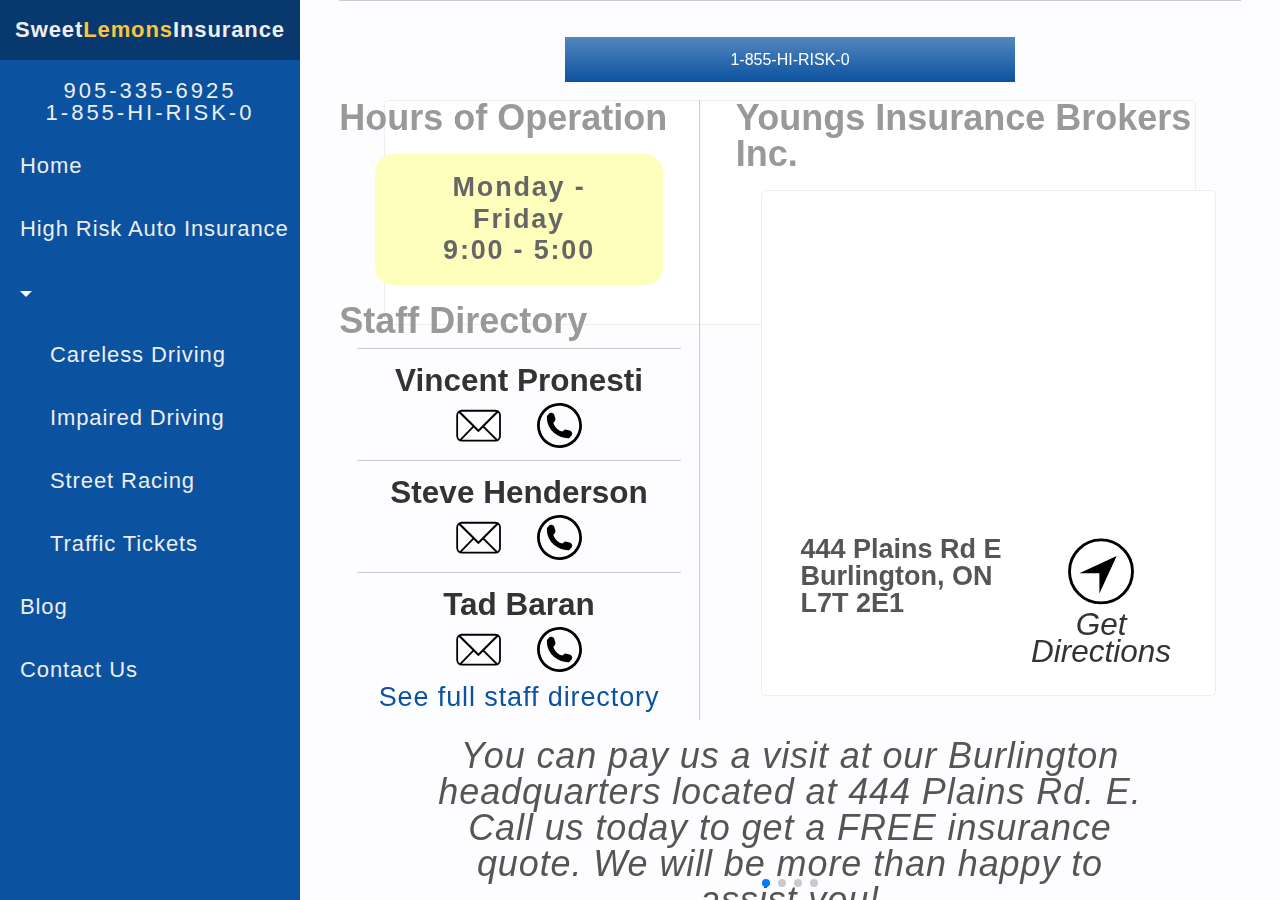
==== html/contact.html @ 20e972dd "i did stuff" ====
<!DOCTYPE html>
<html>
<head>
	<meta charset="utf-8">
	<meta name="viewport" content="width=device-width, initial-scale=1.0, user-scalable=no, width=320, height=568">
	<meta name="description" content="High Risk Auto Insurance | Burlington.">
	<meta name="author" content="Arkell Tech Inc">
	<title>Sweet Lemons Insurance</title>
	<link rel="stylesheet" href="style/style.css">
	<link rel="stylesheet" href="swiper/css/swiper.min.css">
	<script src="https://ajax.googleapis.com/ajax/libs/jquery/3.3.1/jquery.min.js"></script>
</head>
<body>

	
	<div id="container" class="containerPortrait">
		<div id="content" class="contentPortrait">
			<!----------------------- content goes here ----------------------->
				<!-- Slider main container -->
				<div class="swiper-container">
					<!-- Additional required wrapper -->
					<div class="swiper-wrapper">
						<!-- Slides -->
						
						<!-- Page 1 --------------------------------------->
						<div id="page1" class="swiper-slide">
							<div class="contentContainer">
								<a href="tel:1-855-447-4750"><div class="phoneBox">1-855-HI-RISK-0</div></a>
								<div class="leftContainer">
									<div class="pageSubTitle">Hours of Operation</div>
									<div class="hoursBox">Monday - Friday<br />9:00 - 5:00</div>
									<div class="pageSubTitle">Staff Directory</div>
									<div class="staffMember">Vincent Pronesti</div>
									<div class="emailIcon"><img src="icons/emailIcon.svg" alt="Email Icon"></div><div class="extIcon"><img src="icons/extIcon.svg" alt="Phone Icon"></div>
									<div class="staffMember">Steve Henderson</div>
									<div class="emailIcon"><img src="icons/emailIcon.svg" alt="Email Icon"></div><div class="extIcon"><img src="icons/extIcon.svg" alt="Phone Icon"></div>
									<div class="staffMember">Tad Baran</div>
									<div class="emailIcon"><img src="icons/emailIcon.svg" alt="Email Icon"></div><div class="extIcon"><img src="icons/extIcon.svg" alt="Phone Icon"></div>
									<div class="infoBoxFooter">See full staff directory</div>
								</div>
								<div class="rightContainer">
									<h1 class="pageSubTitle">Youngs Insurance Brokers Inc.</h1>
									<div class="infoBox">
										<iframe id="map" src="https://www.google.com/maps/embed?pb=!1m18!1m12!1m3!1d2902.843747187956!2d-79.83995288421269!3d43.31753027913429!2m3!1f0!2f0!3f0!3m2!1i1024!2i768!4f13.1!3m3!1m2!1s0x882c9ddda6036c23%3A0xb244b969a76ed2aa!2s444+Plains+Rd+E%2C+Burlington%2C+ON+L7T+2E1!5e0!3m2!1sen!2sca!4v1520203849035" frameborder="0" style="border:0" allowfullscreen></iframe>
										<div class="infoBoxAddress">
										<div class="addressText">444 Plains Rd E<br />Burlington, ON<br />L7T 2E1</div>
										<a href="https://goo.gl/maps/EkMD2k7Uga92" target="_blank"><div class="addressButton"><img src="icons/dirIcon.svg" alt="Get Directions Icon"><br />Get Directions</div></a>
										</div>
									</div>
								</div>
								<div class="infoBox" id="caption">
									<div class="clearBoth infoBoxContent">You can pay us a visit at our Burlington headquarters located at 444 Plains Rd. E. Call us today to get a FREE insurance quote. We will be more than happy to assist you!</div>
								</div>
							</div>
						</div>
						
						<!-- Page 2 --------------------------------------->
						<div id="page2" class="swiper-slide">
							<h1 class="pageTitle darker">Get Your Free Insurance Quote</h1>
							<div class="formBox" name="" action="" method="">
								<label>Interested In</label>
								<select class="floatRight" name="interestedIn" form="contactForm">
									<option>High Risk Driver's Recovery Program</option>
									<option>General Information</option>
									<option>Call Back</option>
								</select>
							</div>
							<form id="contactForm">
								<div class="formBox">
									<label>Name*</label>
									<input type="text" placeholder="John Doe" name="" required></input>
								</div>
								<div class="formBox">
									<label>Phone*</label>
									<input type="tel" placeholder="123-456-7890" name="" required></input>
								</div>
								<div class="formBox">
									<label>Email*</label>
									<input type="email" placeholder="example@email.com" name="" required></input>
								</div>
								<div class="formBox">
									<label>Subject Line</label>
									<input type="text" placeholder="I need a quote" name=""></input>
								</div>
								<div class="formBox">
									<label>Additional Info</label>
									<textarea form="contactForm" rows="3" placeholder="Please call me back ASAP." name=""></textarea>
								</div>
								<div class="formBox">
									<button type="submit">Submit</button>
								</div>
							</form>
						</div>
						
						<!-- Page 3 --------------------------------------->
						<div id="page3" class="swiper-slide">
						<div class="phoneBox"><a href="tel:1-855-447-4750">1-855-HI-RISK-0</a></div>
							<div class="pageTitle darker">Staff Directory</div>
							<div class="pageSubTitle fullListing">905-335-6925</div>
														
							<div class="staffMember fullListing">
								Vincent Pronesti<div class="jobTitle">Managing Partner</div>
								<a href="mailto:vpronesti@youngsinsurance.ca?Subject=Website%20Inquiry" target="_top"><div class="emailIcon fullListing"><img src="icons/emailIcon.svg" alt="Email Icon"></div></a>
								vpronesti@youngsinsurance.ca
								<a href="tel:905-335-6925p227"><div class="extIcon fullListing"><img src="icons/extIcon.svg" alt="Phone Icon"></div></a>
								x227
							</div>
							
							<div class="staffMember fullListing">
								Steve Henderson<div class="jobTitle">Managing Partner</div>
								<a href="mailto:shenderson@youngsinsurance.ca?Subject=Website%20Inquiry" target="_top"><div class="emailIcon fullListing"><img src="icons/emailIcon.svg" alt="Email Icon"></div></a>
								shenderson@youngsinsurance.ca
								<a href="tel:905-335-6925p225"><div class="extIcon fullListing"><img src="icons/extIcon.svg" alt="Phone Icon"></div></a>
								x225
							</div>
							
							<div class="staffMember fullListing">
								Tad Baran<div class="jobTitle">Managing Partner</div>
								<a href="mailto:tbaran@youngsinsurance.ca?Subject=Website%20Inquiry" target="_top"><div class="emailIcon fullListing"><img src="icons/emailIcon.svg" alt="Email Icon"></div></a>
								tbaran@youngsinsurance.ca
								<a href="tel:905-335-6925p232"><div class="extIcon fullListing"><img src="icons/extIcon.svg" alt="Phone Icon"></div></a>
								x232
							</div>
							
							<div class="staffMember fullListing">
								Leigh Emery<div class="jobTitle">Personal Lines Customer Service Representative</div>
								<a href="mailto:lemery@youngsinsurance.ca?Subject=Website%20Inquiry" target="_top"><div class="emailIcon fullListing"><img src="icons/emailIcon.svg" alt="Email Icon"></div></a>
								lemery@youngsinsurance.ca
								<a href="tel:905-335-6925p222"><div class="extIcon fullListing"><img src="icons/extIcon.svg" alt="Phone Icon"></div></a>
								x222
							</div>
							<div class="staffMember fullListing">
								Maria Aleman<div class="jobTitle">Personal Lines Customer Service Representative</div>
								<a href="mailto:lemery@youngsinsurance.ca?Subject=Website%20Inquiry" target="_top"><div class="emailIcon fullListing"><img src="icons/emailIcon.svg" alt="Email Icon"></div></a>
								maleman@youngsinsurance.ca
								<a href="tel:905-335-6925p223"><div class="extIcon fullListing"><img src="icons/extIcon.svg" alt="Phone Icon"></div></a>
								x223
							</div>
						</div>
						<<div id="page4" class="swiper-slide">
							<h1 class="pageTitle">A Product of Youngs Insurance</h1>
							<div class="hLine"></div>
							<div id="boxContainer"><img src="images/youngsLogo.jpg" alt="youngs insurance logo"></div>
						</div>
					</div>
					<!-- Pagination buttons -->
				<div class="swiper-pagination"></div>
					
			</div>
			<!----------------------- content ends here ----------------------->
		</div>
	
		
		
		<div id="botMenu" class="botMenuPortrait">		
		</div>
		
		
		<div id="blackBox" onclick="hideMenu()"></div>
	
	</div>
	
	
	<div id="sideMenu" class="sideMenuPortrait">
		<ul>
			<a href=""><li id="sideMenuTitle" class="sideMenuTitlePortrait">Sweet<div class="lemons">Lemons</div>Insurance</li></a>
			<li id="sideMenuPhone"><a href="tel:905-335-6925">905-335-6925</a><br /><a href="tel:1-855-447-4750">1-855-HI-RISK-0</a></li>
			<a href=""><li>Home</li></a>
			<a href=""><li>High Risk Auto Insurance <div id="dropDownArrow"></div></li></a>
			<a href=""><li class="subMenu">Careless Driving</li></a>
			<a href=""><li class="subMenu">Impaired Driving</li></a>
			<a href=""><li class="subMenu">Street Racing</li></a>
			<a href=""><li class="subMenu">Traffic Tickets</li></a>
			<a href=""><li>Blog</li></a>
			<a href=""><li>Contact Us</li></a>
		</ul>
	</div>
	<div id="topMenu" class="topMenuPortrait">
		<button id="menuButton" class="menuButtonPortrait" onclick="toggleMenu()">I I I</button>
		<a href="tel:1-855-447-4750">
			<button id="phoneIcon" onclick="togglePhone()"><img src="icons/phoneIcon.svg" alt="Phone Icon"></button></a>
	</div>
	<div id="topTitle" class="topTitlePortrait">
		<button id="title" onclick="sendHome()">Sweet<div class="lemons">Lemons</div>Insurance</button>
	</div>
	
	
	<script type="text/javascript" src="swiper/js/swiper.min.js"></script>
	<script type="text/javascript" src="scripts/dopamine.js"></script>
</body>

</html>
---- html/style/style.css ----
/*--------------------------------------------------------------------- CSS RESET -------------------------------------------------------------------------- */
html, body, div, span, applet, object, iframe,
h1, h2, h3, h4, h5, h6, p, blockquote, pre,
a, abbr, acronym, address, big, cite, code,
del, dfn, em, font, img, ins, kbd, q, s, samp,
small, strike, strong, sub, sup, tt, var,
dl, dt, dd, ol, ul, li,
fieldset, form, label, legend,
table, caption, tbody, tfoot, thead, tr, th, td {
	margin: 0;
	padding: 0;
	border: 0;
	outline: 0;
	font-weight: inherit;
	font-style: inherit;
	font-size: 100%;
	vertical-align: baseline;
	text-decoration: none;
}
section, article, aside, header, footer, nav, dialog, figure {
	display:block;
}
:focus {
	outline: 0;
}
body {
	line-height: 1;
	color: black;
	background: white;
	overflow: hidden;
}
ol, ul {
	list-style: none;
}
table {
	border-collapse: separate;
	border-spacing: 0;
}
caption, th, td {
	text-align: left;
	font-weight: normal;
}
blockquote:before, blockquote:after,
q:before, q:after {
	content: "";
}
blockquote, q {
	quotes: "" "";
}
/*--------------------------------------------------------------------- END OF RESET -------------------------------------------------------------------------- */
*{
	font-family: Calibri, Candara, Segoe, "Segoe UI", Optima, Arial, sans-serif;
	box-sizing: border-box;
	color: #EEE;
}
li:hover {
	background-color: rgba(255, 255, 255, 0.2);
}
body {
	background-color: #FDFDFF;
}
::-webkit-input-placeholder { /* Chrome/Opera/Safari */
  color: #CCC;
}
::-moz-placeholder { /* Firefox 19+ */
  color: #CCC;
}
:-ms-input-placeholder { /* IE 10+ */
  color: #CCC;
}
:-moz-placeholder { /* Firefox 18- */
  color: #CCC;
}
.addressButton {
	display: inline-block;
	float: right;
	color: #333;
	font-weight: 100;
	font-size: 3.5vmin;
	font-style: italic;
	width: 40%;
	text-align: center;
}
.addressButton img {
	width: 8vmin;
	height: 8vmin;
}
.addressText {
	float: left;
	display: inline-block;
	color: inherit;
	width: 60%;
}
.alignLeft {
	text-align: left;
	text-indent: 5vmin;
}
.clearBoth {
	clear: both;
}
.contentContainer {
	border-top: 1px solid #CCC;
	width: 92%;
	margin: 0 auto 0 auto;
	padding: 2vh 0 0 0;
}
.darker {
	color: #333 !important;
}
.didYouKnowBox {
	display: inline-block;
	float: right;
	margin: 4vh 0 0 0;
	padding: 3vh 0 0 4vw;
	text-align: left;
	width: 40%;
}
.didYouKnow {
	color: #555 !important;
	font-weight: bold;
	font-size: 5vmin;
	letter-spacing: 0.2vmin;
	margin: 0 0 2vh 0;
}
.didYouKnowBox ul li {
	color: #0b52a0;
	line-height: 5vh;
	font-weight: bold;
	font-size: 3.5vmin;
}

.displayNone {
	display: none;
}
.emailIcon {
	display: inline-block;
	margin: 0 2vmin 0 2vmin;
}
.emailIcon img {
	width: 5vmin;
	height: 5vmin;
}
.extIcon {
	margin: 0 2vmin 0 2vmin;
	display: inline-block;
}
.extIcon img {
	width: 5vmin;
	height: 5vmin;
}
.formBox {
	margin: 4vh 0;
	line-height: 3.5vh;
}
.formBox button {
	background: linear-gradient(to bottom, rgba(255,255,255,0.3), rgba(255,255,255,0));
	background-color: #0b52a0;
	color: white !important;
	line-height: 5vh;
	float: none !important;
	margin: 2vh auto !important;
	width: 50% !important;
	text-align: center !important;
}
.formBox label {
	display: inline-block;
	color: #AAA;
	font-weight: 700;
	width: 30%;
	text-align: right;
}
.formBox input {
	padding: 2px 4px;
}
.formBox button,.formBox select,.formBox input,.formBox textarea {
	float: right;
	font-size: inherit;
	color: #333;
	width: 60%;
	margin: 0 5%;
	text-align: left;
	border: 1px solid #AAA;
    -webkit-border-radius: 4px;
    -moz-border-radius: 4px;
    border-radius: 4px;
    -webkit-box-shadow: inset 0 1px 3px rgba(0,0,0,0.10), 0px 1px 0 rgba(255,255,255,0.4);
    -moz-box-shadow: inset 0 1px 3px rgba(0,0,0,0.10),0px 1px 0 rgba(255,255,255,0.4);
    box-shadow: inset 0 1px 3px rgba(0,0,0,0.10), 0px 1px 0 rgba(255,255,255,0.4);
    -webkit-transition: border linear .2s,box-shadow linear .2s;
    -moz-transition: border linear .2s,box-shadow linear .2s;
    -ms-transition: border linear .2s,box-shadow linear .2s;
    -o-transition: border linear .2s,box-shadow linear .2s;
    transition: border linear .2s,box-shadow linear .2s;
	overflow: hidden;
	
}
.formBox select option {
	font-size: inherit;
	color: inherit;
}
.fullListing {
	display: inline-block;
	line-height: 4vmin !important;
	vertical-align: middle;
}
.fullListing img {
	vertical-align: top;
	width: 4vmin !important;
	height: 4vmin !important;
}
.halfOpacity {
	opacity: 0.2;
}
.hLine {
	width: 30%;
	border-bottom: 2px solid #0b52a0;
	line-height: 1vh;
	margin: 3vh auto 3vh auto;
	/* do a line */
}
.hoursBox {
	color: #666;
	font-weight: bold;
	font-size: 3vmin;
	line-height: 3.5vmin;
	letter-spacing: 0.2vmin;
	padding: 2vh 3vw 2vh 3vw;
	border-radius: 2vmin;
	background-color: #FFFFBD;
	margin: 2vh auto 2vh auto;
	width: 80%;
	text-align: center;
}
.iconBox {
	position: relative;
	display: inline-block;
	width: 25vmin;
	height: 25vmin;
}
.iconBoxBig {
	width: 50vmin;
	height: 50vmin;
}
.iconLabel {
	position: absolute;
	font-size: 3vmin;
	width: 100%;
	bottom: 0;
	padding: 2vmin;
}
.iconLabelBig {
	position: absolute;
	font-size: 6vmin;
	width: 100%;
	bottom: 0;
	padding: 2vmin 2vmin 4vmin 2vmin;
}
.icons {
	width: 25vmin;
	height: 25vmin;
	object-fit: contain;
}
.iconsBig {
	width: 50min;
	height: 50vmin;
}
.icons img{
	display: block;
	margin: 2.5vmin auto 0 auto;
	vertical-align: middle;
	width: 15vmin;
	height: 15vmin;
	
}
.iconsBig img{
	margin-top: 5vmin;
	margin-left: 10vmin;
	width: 30vmin;
	height: 30vmin;
}
.infoBoxLine {
	display: inline-block;
	float: left;
	margin: 2vh 0 2vh 0;
	width: 60%;
	border-right: 1px solid #EEE;
	padding: 0 0 0 0;
}
.infoBox {
	width: 90%;
	height: 100%;
	margin: 2vh auto 2vh auto;
	padding: 3vh 3vw 3vh 3vw;
	border: 1px solid #EEE;
	border-radius: 0.5vmin;
	text-align: left;
	background-color: white;
}
.infoBoxAddress {
	display: inline-block;
	color: #555;
	font-weight: bold;
	font-size: 3vmin;
	line-height: 3vmin;
}
.infoBoxContent {
	color: #555;
	font-weight: regular;
	font-size: 4vmin;
	letter-spacing: 0.1vmin;
	padding: 2vh 0 2vh 0;
}
.infoBoxFooter {
	color: #0b52a0;
	text-align: center;
	font-weight: regular;
	font-size: 3vmin;
	letter-spacing: 0.1vmin;
	padding: 1vh 0 1vh 0;
}
.infoBoxHighlight {
	color: #666;
	font-weight: bold;
	font-size: 3vmin;
	line-height: 3.5vmin;
	letter-spacing: 0.1vmin;
	padding: 2vh 3vw 2vh 3vw;
	border-radius: 2vmin;
	background-color: #D7FFFF;
}
.infoBoxLink {
	text-align: center;
	color: white;
	font-weight: bold;
	font-size: 3vmin;
	letter-spacing: 0.1vmin;
	padding: 1.5vh 3vw 1.5vh 3vw;
	border-radius: 1vmin;
	background-color: #029eb6;
	width: 80%;
	margin: 2vh auto 2vh auto;
	box-shadow: 0.1vmin 0.1vmin 0.1vmin #AAA;
}
.infoBoxTitle {
	color: #555;
	font-weight: bold;
	font-size: 5vmin;
	letter-spacing: 0.2vmin;
}
.jobTitle {
	color: #333;
	font-weight: 100;
	padding: 0 0 0.5vh 0;
}
.leftContainer {
	display: inline-block;
	float: left;
	width: 40%;
	border-right: 1px solid #CCC;
}
.lemons {
	display: inline;
	color: #fdc43e !important;
}
.page {
	position: absolute;
	width: inherit;
	height: 100%;
}
.pageSubTitle {
	color: #999;
	font-size: 4vmin;
	font-weight: bold;
	text-align: left;
}
.pageTitle {
	color: #999;
	font-size: 5vmin;
	font-weight: bold;
	margin-top: 2vh;
}
.phoneBox {
	background: linear-gradient(to bottom, rgba(255,255,255,0.3), rgba(255,255,255,0));
	background-color: #0b52a0;
	color: white !important;
	line-height: 5vh;
	float: none !important;
	margin: 2vh auto !important;
	width: 50% !important;
	text-align: center !important;
}
.phoneBox {
	color: inherit;
}
.phoneBox:hover {
	background-color: #fdc43e;
}
.quote {
	clear: both;
}
.rightContainer {
	display: inline-block;
	float: right;
	width: 60%;
	max-width: 60%;
	padding: 0 0 0 4vmin;
	height: 100%;
}
.selected {
	background-color: rgba(255, 255, 255, 0.2);
}
.staffMember {
	border-top: 1px solid #CCC;
	padding-top: 1vh;
	margin: 1vh auto 0 auto;
	width: 90%;
	color: #333;
	font-size: 3.5vmin;
	font-weight: bold;
	line-height: 5vmin;
}
.subMenu {
	text-indent: 30px;
	font-weight: lighter;
}
.swiper-container {
	width: 100%;
	height: 100%;
	
	
	text-align: center;
}
.swiper-scrollbar {
	height: 20vh;
}
.swiper-slide {
	color:black;
}
.swiper-wrapper {
	
}
.text2 {
	text-align: left;
	font-size: 5vw;
	font-weight: lighter;
	text-indent: 5vw;
	line-height: 5vw;
	color: #1c252b;
}
.underline {
	color: inherit;
	text-decoration: underline;
}
/* ------------------------------------------------ Common ID styles ------------------------------------------------- */
#bigolbox {
	position: absolute;
	top: 5%;
	left: 5%;
	width: 90%;
	height: 90%;
	text-align: center;
	vertical-align: middle;
	color: black;
}
#blackBox {
	position: absolute;
	top: 0;
	left: 0;
	width: 100%;
	height: 100%;
	background: linear-gradient(to right, black, rgba(255,0,0,0));
	opacity: 0;
	z-index: 11;
}
#boxContainer {
}
#boxContainer img {
	width: 80%;
	padding-right: 5%;
}
#botMenu {
	background: linear-gradient(to top, rgba(11,82,160,1), rgba(255,255,255,1));
}
#botLeft {
	position: relative;
	float: left;
	display: inline;
	text-align: center;
	width: 30vw;
	height: 20vh;
	color: white;
}
#botRight {
	position: relative;
	float: right;
	display: inline;
	width: 70vw;
	height: 20vh;
	background-color: #0b52a0;
}
#botSubTitle {
	font-size: 1.8vh;
	line-height: 2vh;
	width: 90%;
	margin: 0 auto 0 auto;
}
#botTitle {
	
	font-size: 3vh;
	border: 2px solid white;
	width: 20vw;
	padding: 1vh 1vh 1.5vh 1vh;
	margin: 2vh auto 2vh auto;
}
#caption {
	height: 25vh;
	font-style: italic;
	text-align: center;
}
#carelessDrivingBox {
	background-color: #0b52a0;
}

#container {
	position: absolute;
	width: inherit;
	
}
#content {
	top: 0;
	left: 0;
	width: 100%;
	text-align: center;
	
}
#dropDownArrow {
	display: inline-block;
	width: 0; 
	height: 0;
	padding-bottom: 2px;
	border-left: 6px solid transparent;
	border-right: 6px solid transparent;
	border-top: 6px solid white;
}
#impairedDrivingBox {
	background-color: #3E85D3;
}
#map {
	width: 100%;
	height: 20vh;
	padding-bottom: 4vmin;
}
#menuButton {
	position: relative;
	z-index: 10;
	float: left;
	display: block;
	width: calc(10vh);
	height: calc(10vh);
	min-height: 44px;
	font-size: 4vh;
	letter-spacing: -0.5vh;
	background-color: #0b52a0;
	border: none;
	/* various browser font rotators and de-selectors*/
	-webkit-transform: rotate(-90deg);
	-moz-transform: rotate(-90deg);
	-ms-transform: rotate(-90deg);
	-o-transform: rotate(-90deg);
	filter: progid:DXImageTransform.Microsoft.BasicImage(rotation=3);
	-webkit-user-select: none;      
	-moz-user-select: none;
	-ms-user-select: none; 
	user-select: none;
}
#phoneIcon {
	position: relative;
	z-index: 10;
	float: right;
	display: inline-block;
	width: calc(10vh);
	height: calc(10vh);
	min-width: 44px;
	min-height: 44px;
	background-color: #0b52a0;
	border: none;
}
#phoneIcon img {
	width: 8vmin;
	height: 8vmin;
}
#sideMenu {
	position: absolute;
	display: table;
	background-color: #0b52a0;
	z-index: 20;
}
#sideMenu ul {
	display: table-cell;
}
#sideMenu ul li {
	display: block;
	padding-left: 20px;
	vertical-align: middle;
	line-height: 7vh;
	font-size: 5vw;
	letter-spacing: 0.1vmin;
	font-weight: regular;
}
#sideMenuPhone {
	background-color: #0b52a0;
	font-weight: bold;
	text-align: center;
}
#sideMenuTitle {
	background-color: rgba(0, 0, 0, 0.3);
	font-weight: bold;
	text-align: center;
}
#streetRacingBox {
	clear: both;
	background-color: #3E85D3;
}
#title {
	background-color: #0b52a0;
	border: none;
	font-size: 5vw;
	text-align: center;
}
#topMenu {
	position: absolute;
	line-height: 10vh;
}
#topTitle {
	position: relative;
	line-height: 10vh;
	width: 100%;
	text-align: center;
	background-color: #0b52a0;
}
#trafficTicketsBox {
	background-color: #0b52a0;
}
#vid {
	margin-top: 5vh;
	width: 80vmin;
	height: 45vmin;
}

/* ---------------------------Portrait Classes-------------------------------- */
	
	.botMenuPortrait {
		position: absolute;
		top: 80vh;
		left: 0;
		width: 100vw;
		height: 20vh;
	}
	.containerPortrait {
		top: 10vh;
		left: 0;
		height: 90vh;
	}
	.contentPortrait {
		height: calc(100% - 10vh);
	}
	.menuButtonPortrait {
	}
	.pageTitlePortrait {

	}
	.sideMenuPortrait {
		top: 10vh;
		left: -300px;
		width: 300px;
		height: 90vh;
	}
	.sideMenuPhonePortrait {
		display: none !important;
	}
	.sideMenuTitlePortrait {
		display: none !important;
	}
	.topMenuPortrait {
		top: 0;
		left: 0;
		width: 100vw;
		height: 10vh;
		background-color: #0b52a0;
	}

/* -------------------------------------Landscape classes --------------------------------------*/
	.blackBoxLandscape {
		display: none;
	}
	.botMenuLandscape {
		display: none !important;
	}
	.containerLandscape {
		top: 0;
		left: 300px;
		height: 100vh;
	}
	.contentLandscape {
		height: 100%;
	}
	.menuButtonLandscape {
		display: none !important;
	}
	.pageTitleLandscape {
	}
	.sideMenuLandscape {
		top: 0;
		left: 0;
		width: 300px;
		height: 100vh;
	}
	.sideMenuLandscape ul li {
		font-size: 22px !important;
	}
	.sideMenuPhoneLandscape {
		font-weight: normal !important;
		letter-spacing: 3px !important;
		font-size: 22px !important;
		line-height: 22px !important;
		padding: 20px 0 10px 0 !important;
	}
	.sideMenuPhoneLandscape a {
		/*pointer-events: none;*/
	}
	.sideMenuTitleLandscape {
		font-size: 22px !important;
		line-height: 60px !important;
		padding: 0px !important;
	}
	.topMenuLandscape {
		display: none !important;
	}
	.topTitleLandscape {
		display: none !important;
	}
	
/* ------------------------------------------------ Class Media Queries ------------------------------------------------- */
@media screen and (min-width: 800px) {
	.formBox {
		font-size: 24px;
	}
	.text2 {
		font-size: 24px;
		line-height: 32px;
		margin-left: auto;
		margin-right: auto;
		text-indent: 0;
		width: 50vw;
	}
	.hLine {
		width: 50vw;
		margin-left: auto;
		margin-right: auto;
	}
}
@media screen and (min-width: 450px) and (orientation: portrait) {
	.formBox {
		font-size: 24px;
	}
	.sideMenuPortrait ul li {
		font-size: 3vw !important;
	}
}
@media (min-aspect-ratio: 3/4) {
	.botMenuPortrait {
		display: none !important;
	}
	.contentPortrait {
		height: 100%;
	}
	#map {
	height: 35vh;
	}
}
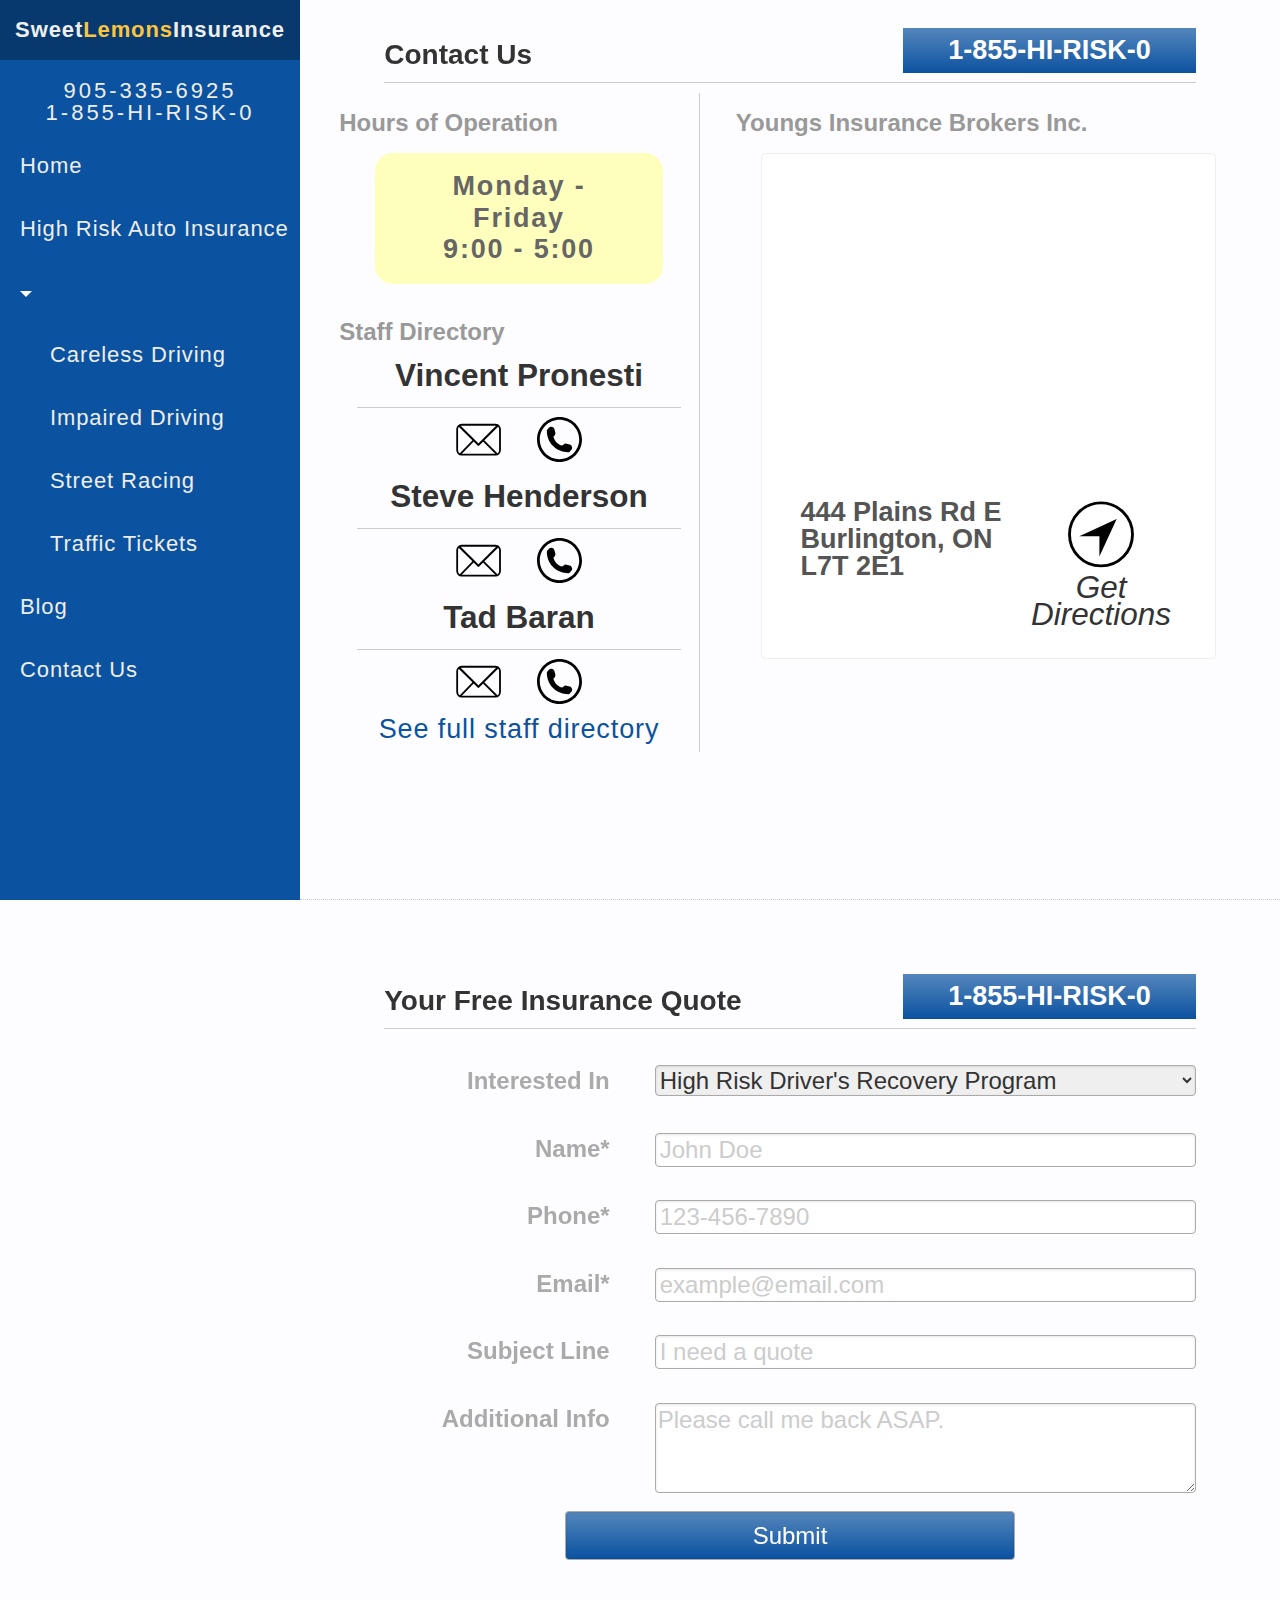
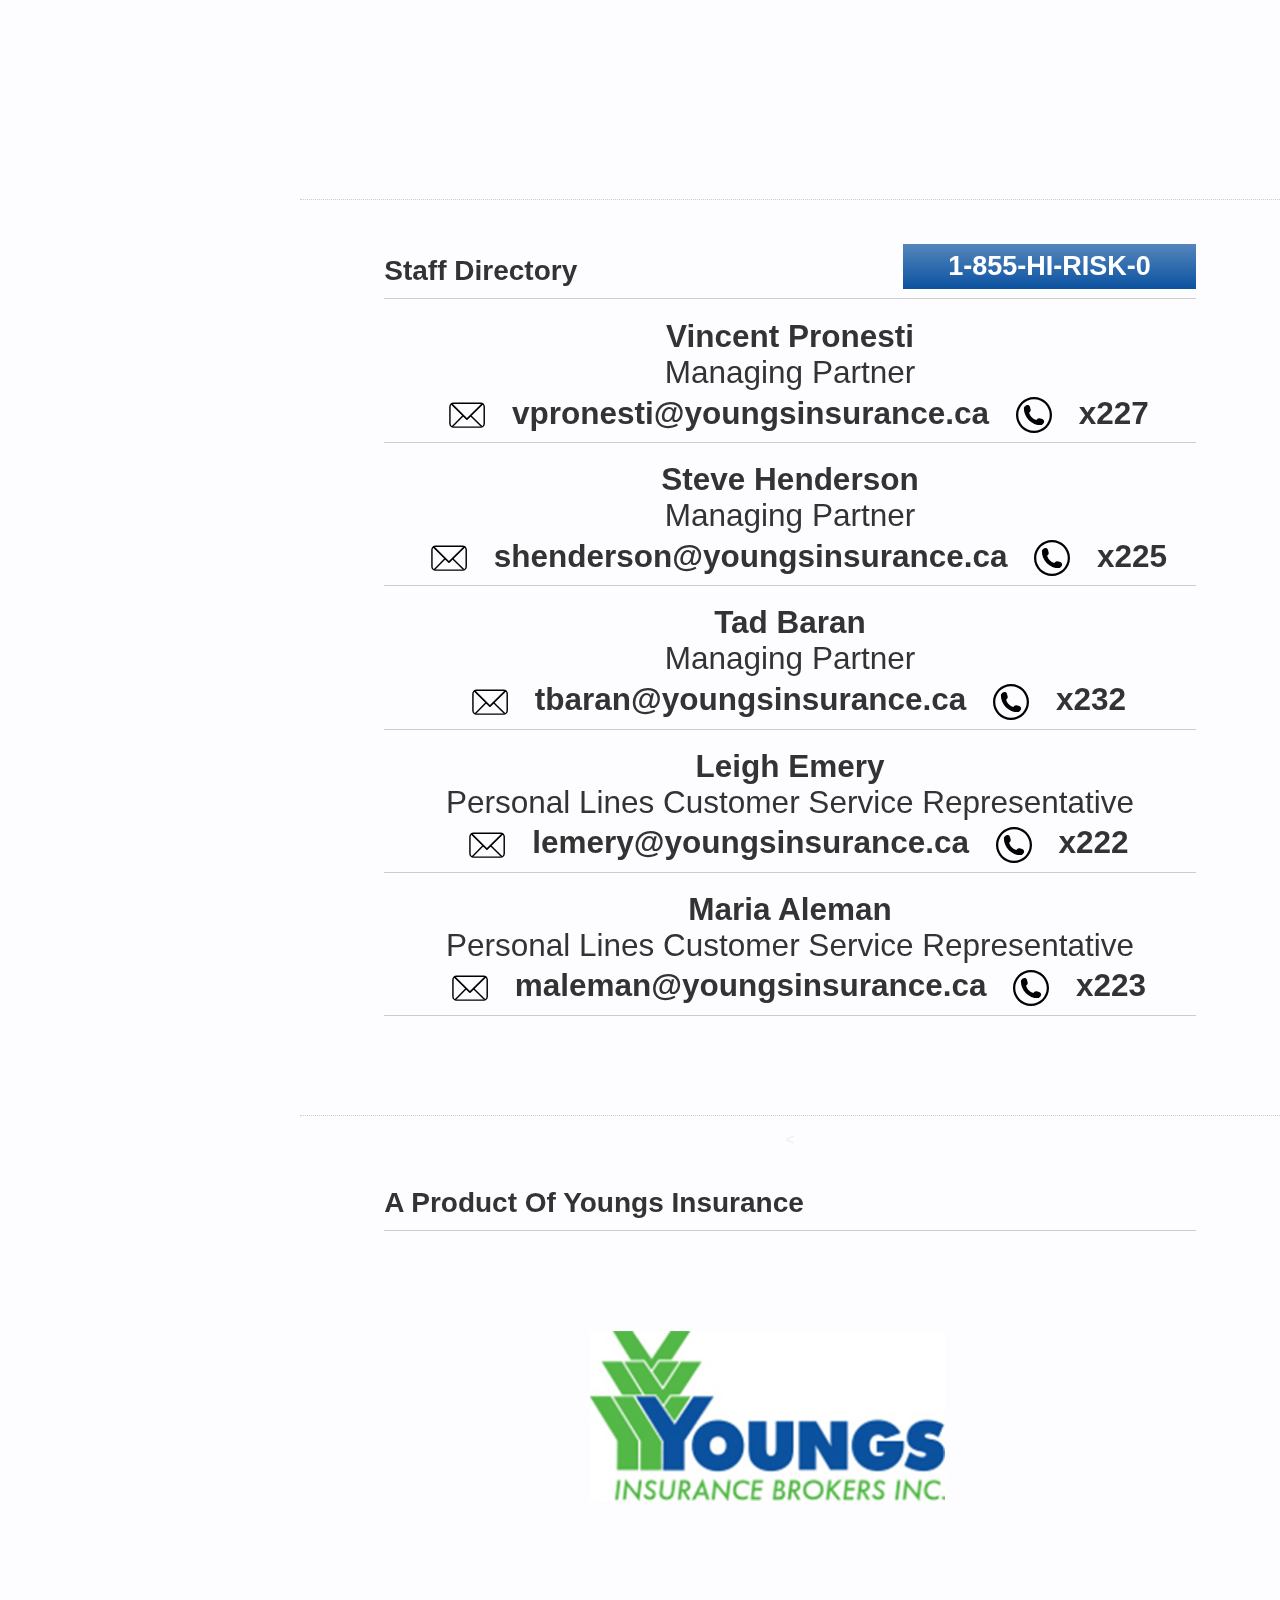
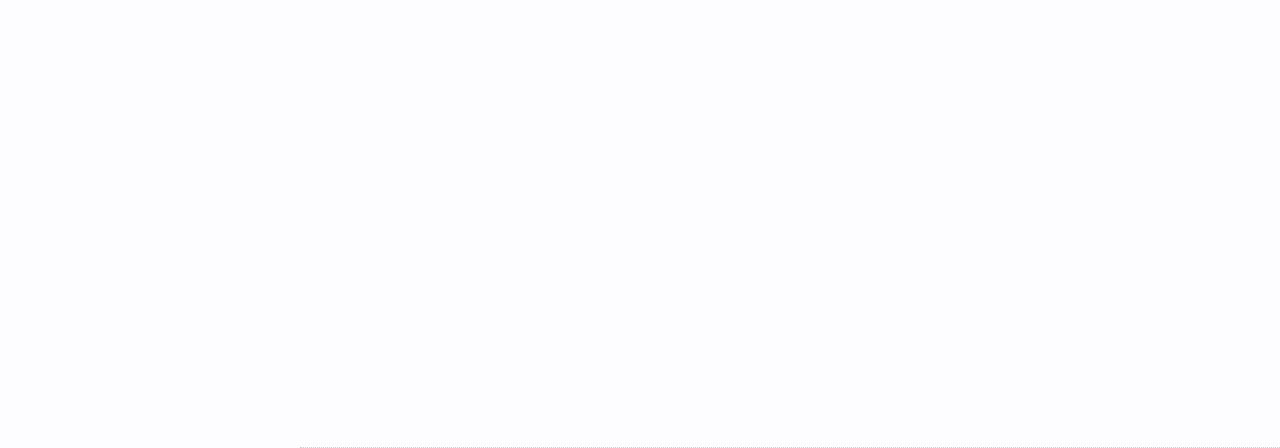
==== commit 2d3fcf8a: "pagination wurrks, desktop lookin ok (on contact)" ====
--- a/html/contact.html
+++ b/html/contact.html
@@ -17,15 +17,15 @@
 		<div id="content" class="contentPortrait">
 			<!----------------------- content goes here ----------------------->
 				<!-- Slider main container -->
-				<div class="swiper-container">
+				<div class="swiperFix1 swiper-container">
 					<!-- Additional required wrapper -->
-					<div class="swiper-wrapper">
+					<div class="swiperFix2 swiper-wrapper">
 						<!-- Slides -->
 						
 						<!-- Page 1 --------------------------------------->
 						<div id="page1" class="swiper-slide">
 							<div class="contentContainer">
-								<a href="tel:1-855-447-4750"><div class="phoneBox">1-855-HI-RISK-0</div></a>
+								<h1 class="pageTitle darker">Contact Us <a href="tel:1-855-447-4750"><div class="phoneBox inLine">1-855-HI-RISK-0</div></a></h1>
 								<div class="leftContainer">
 									<div class="pageSubTitle">Hours of Operation</div>
 									<div class="hoursBox">Monday - Friday<br />9:00 - 5:00</div>
@@ -48,116 +48,107 @@
 										</div>
 									</div>
 								</div>
-								<div class="infoBox" id="caption">
-									<div class="clearBoth infoBoxContent">You can pay us a visit at our Burlington headquarters located at 444 Plains Rd. E. Call us today to get a FREE insurance quote. We will be more than happy to assist you!</div>
+							</div>
+						</div> 
+						<!-- Page 2 --------------------------------------->
+						<div id="page2" class="swiper-slide">
+							<div class="contentContainer">
+								<h1 class="pageTitle darker">Your Free Insurance Quote <a href="tel:1-855-447-4750"><div class="phoneBox inLine">1-855-HI-RISK-0</div></a></h1>
+								<div class="formBox" name="" action="" method="">
+									<label>Interested In</label>
+									<select class="floatRight" name="interestedIn" form="contactForm">
+										<option>High Risk Driver's Recovery Program</option>
+										<option>General Information</option>
+										<option>Call Back</option>
+									</select>
+								</div>
+								<form id="contactForm">
+									<div class="formBox">
+										<label>Name*</label>
+										<input type="text" placeholder="John Doe" name="" required></input>
+									</div>
+									<div class="formBox">
+										<label>Phone*</label>
+										<input type="tel" placeholder="123-456-7890" name="" required></input>
+									</div>
+									<div class="formBox">
+										<label>Email*</label>
+										<input type="email" placeholder="example@email.com" name="" required></input>
+									</div>
+									<div class="formBox">
+										<label>Subject Line</label>
+										<input type="text" placeholder="I need a quote" name=""></input>
+									</div>
+									<div class="formBox">
+										<label>Additional Info</label>
+										<textarea form="contactForm" rows="3" placeholder="Please call me back ASAP." name=""></textarea>
+									</div>
+									<div class="formBox">
+										<button type="submit">Submit</button>
+									</div>
+								</form>
+							</div>
+						</div>
+						<br />
+						<!-- Page 3 --------------------------------------->
+						<div id="page3" class="swiper-slide">
+							<div class="contentContainer">
+								<div class="pageTitle darker">Staff Directory <a href="tel:1-855-447-4750"><div class="phoneBox inLine">1-855-HI-RISK-0</div></a></div>						
+								<div class="staffMember fullListing">
+									Vincent Pronesti<div class="jobTitle">Managing Partner</div>
+									<a href="mailto:vpronesti@youngsinsurance.ca?Subject=Website%20Inquiry" target="_top"><div class="emailIcon fullListing"><img src="icons/emailIcon.svg" alt="Email Icon"></div></a>
+									vpronesti@youngsinsurance.ca
+									<a href="tel:905-335-6925p227"><div class="extIcon fullListing"><img src="icons/extIcon.svg" alt="Phone Icon"></div></a>
+									x227
+								</div>
+								<div class="staffMember fullListing">
+									Steve Henderson<div class="jobTitle">Managing Partner</div>
+									<a href="mailto:shenderson@youngsinsurance.ca?Subject=Website%20Inquiry" target="_top"><div class="emailIcon fullListing"><img src="icons/emailIcon.svg" alt="Email Icon"></div></a>
+									shenderson@youngsinsurance.ca
+									<a href="tel:905-335-6925p225"><div class="extIcon fullListing"><img src="icons/extIcon.svg" alt="Phone Icon"></div></a>
+									x225
+								</div>
+								<div class="staffMember fullListing">
+									Tad Baran<div class="jobTitle">Managing Partner</div>
+									<a href="mailto:tbaran@youngsinsurance.ca?Subject=Website%20Inquiry" target="_top"><div class="emailIcon fullListing"><img src="icons/emailIcon.svg" alt="Email Icon"></div></a>
+									tbaran@youngsinsurance.ca
+									<a href="tel:905-335-6925p232"><div class="extIcon fullListing"><img src="icons/extIcon.svg" alt="Phone Icon"></div></a>
+									x232
+								</div>
+								<div class="staffMember fullListing">
+									Leigh Emery<div class="jobTitle">Personal Lines Customer Service Representative</div>
+									<a href="mailto:lemery@youngsinsurance.ca?Subject=Website%20Inquiry" target="_top"><div class="emailIcon fullListing"><img src="icons/emailIcon.svg" alt="Email Icon"></div></a>
+									lemery@youngsinsurance.ca
+									<a href="tel:905-335-6925p222"><div class="extIcon fullListing"><img src="icons/extIcon.svg" alt="Phone Icon"></div></a>
+									x222
+								</div>
+								<div class="staffMember fullListing">
+									Maria Aleman<div class="jobTitle">Personal Lines Customer Service Representative</div>
+									<a href="mailto:lemery@youngsinsurance.ca?Subject=Website%20Inquiry" target="_top"><div class="emailIcon fullListing"><img src="icons/emailIcon.svg" alt="Email Icon"></div></a>
+									maleman@youngsinsurance.ca
+									<a href="tel:905-335-6925p223"><div class="extIcon fullListing"><img src="icons/extIcon.svg" alt="Phone Icon"></div></a>
+									x223
 								</div>
 							</div>
 						</div>
-						
-						<!-- Page 2 --------------------------------------->
-						<div id="page2" class="swiper-slide">
-							<h1 class="pageTitle darker">Get Your Free Insurance Quote</h1>
-							<div class="formBox" name="" action="" method="">
-								<label>Interested In</label>
-								<select class="floatRight" name="interestedIn" form="contactForm">
-									<option>High Risk Driver's Recovery Program</option>
-									<option>General Information</option>
-									<option>Call Back</option>
-								</select>
+						<br />
+						<!-- Page 4 --------------------------------------->
+						<<div id="page4" class="swiper-slide">
+							<div class="contentContainer">
+							<h1 class="pageTitle darker">A Product Of Youngs Insurance</h1>
+								<a href="https://www.youngsinsurance.ca/site/home" target="_blank"><div id="boxContainer"><img src="images/youngsLogo.jpg" alt="youngs insurance logo"></div></a>
+								</a>
 							</div>
-							<form id="contactForm">
-								<div class="formBox">
-									<label>Name*</label>
-									<input type="text" placeholder="John Doe" name="" required></input>
-								</div>
-								<div class="formBox">
-									<label>Phone*</label>
-									<input type="tel" placeholder="123-456-7890" name="" required></input>
-								</div>
-								<div class="formBox">
-									<label>Email*</label>
-									<input type="email" placeholder="example@email.com" name="" required></input>
-								</div>
-								<div class="formBox">
-									<label>Subject Line</label>
-									<input type="text" placeholder="I need a quote" name=""></input>
-								</div>
-								<div class="formBox">
-									<label>Additional Info</label>
-									<textarea form="contactForm" rows="3" placeholder="Please call me back ASAP." name=""></textarea>
-								</div>
-								<div class="formBox">
-									<button type="submit">Submit</button>
-								</div>
-							</form>
-						</div>
-						
-						<!-- Page 3 --------------------------------------->
-						<div id="page3" class="swiper-slide">
-						<div class="phoneBox"><a href="tel:1-855-447-4750">1-855-HI-RISK-0</a></div>
-							<div class="pageTitle darker">Staff Directory</div>
-							<div class="pageSubTitle fullListing">905-335-6925</div>
-														
-							<div class="staffMember fullListing">
-								Vincent Pronesti<div class="jobTitle">Managing Partner</div>
-								<a href="mailto:vpronesti@youngsinsurance.ca?Subject=Website%20Inquiry" target="_top"><div class="emailIcon fullListing"><img src="icons/emailIcon.svg" alt="Email Icon"></div></a>
-								vpronesti@youngsinsurance.ca
-								<a href="tel:905-335-6925p227"><div class="extIcon fullListing"><img src="icons/extIcon.svg" alt="Phone Icon"></div></a>
-								x227
-							</div>
-							
-							<div class="staffMember fullListing">
-								Steve Henderson<div class="jobTitle">Managing Partner</div>
-								<a href="mailto:shenderson@youngsinsurance.ca?Subject=Website%20Inquiry" target="_top"><div class="emailIcon fullListing"><img src="icons/emailIcon.svg" alt="Email Icon"></div></a>
-								shenderson@youngsinsurance.ca
-								<a href="tel:905-335-6925p225"><div class="extIcon fullListing"><img src="icons/extIcon.svg" alt="Phone Icon"></div></a>
-								x225
-							</div>
-							
-							<div class="staffMember fullListing">
-								Tad Baran<div class="jobTitle">Managing Partner</div>
-								<a href="mailto:tbaran@youngsinsurance.ca?Subject=Website%20Inquiry" target="_top"><div class="emailIcon fullListing"><img src="icons/emailIcon.svg" alt="Email Icon"></div></a>
-								tbaran@youngsinsurance.ca
-								<a href="tel:905-335-6925p232"><div class="extIcon fullListing"><img src="icons/extIcon.svg" alt="Phone Icon"></div></a>
-								x232
-							</div>
-							
-							<div class="staffMember fullListing">
-								Leigh Emery<div class="jobTitle">Personal Lines Customer Service Representative</div>
-								<a href="mailto:lemery@youngsinsurance.ca?Subject=Website%20Inquiry" target="_top"><div class="emailIcon fullListing"><img src="icons/emailIcon.svg" alt="Email Icon"></div></a>
-								lemery@youngsinsurance.ca
-								<a href="tel:905-335-6925p222"><div class="extIcon fullListing"><img src="icons/extIcon.svg" alt="Phone Icon"></div></a>
-								x222
-							</div>
-							<div class="staffMember fullListing">
-								Maria Aleman<div class="jobTitle">Personal Lines Customer Service Representative</div>
-								<a href="mailto:lemery@youngsinsurance.ca?Subject=Website%20Inquiry" target="_top"><div class="emailIcon fullListing"><img src="icons/emailIcon.svg" alt="Email Icon"></div></a>
-								maleman@youngsinsurance.ca
-								<a href="tel:905-335-6925p223"><div class="extIcon fullListing"><img src="icons/extIcon.svg" alt="Phone Icon"></div></a>
-								x223
-							</div>
-						</div>
-						<<div id="page4" class="swiper-slide">
-							<h1 class="pageTitle">A Product of Youngs Insurance</h1>
-							<div class="hLine"></div>
-							<div id="boxContainer"><img src="images/youngsLogo.jpg" alt="youngs insurance logo"></div>
 						</div>
 					</div>
 					<!-- Pagination buttons -->
 				<div class="swiper-pagination"></div>
-					
 			</div>
 			<!----------------------- content ends here ----------------------->
 		</div>
-	
-		
-		
 		<div id="botMenu" class="botMenuPortrait">		
 		</div>
-		
-		
 		<div id="blackBox" onclick="hideMenu()"></div>
-	
 	</div>
 	
 	
--- a/html/style/style.css
+++ b/html/style/style.css
@@ -27,7 +27,6 @@
 	line-height: 1;
 	color: black;
 	background: white;
-	overflow: hidden;
 }
 ol, ul {
 	list-style: none;
@@ -99,10 +98,11 @@
 	clear: both;
 }
 .contentContainer {
-	border-top: 1px solid #CCC;
-	width: 92%;
+	width: 100%;
 	margin: 0 auto 0 auto;
-	padding: 2vh 0 0 0;
+	padding: 2vh 4% 0 4%;
+	height: 100vh;
+	border-bottom: 1px dotted #CCC;
 }
 .darker {
 	color: #333 !important;
@@ -149,6 +149,7 @@
 	height: 5vmin;
 }
 .formBox {
+	font-size: 4vmin;
 	margin: 4vh 0;
 	line-height: 3.5vh;
 }
@@ -165,7 +166,7 @@
 .formBox label {
 	display: inline-block;
 	color: #AAA;
-	font-weight: 700;
+	font-weight: 600;
 	width: 30%;
 	text-align: right;
 }
@@ -288,7 +289,6 @@
 }
 .infoBox {
 	width: 90%;
-	height: 100%;
 	margin: 2vh auto 2vh auto;
 	padding: 3vh 3vw 3vh 3vw;
 	border: 1px solid #EEE;
@@ -369,31 +369,38 @@
 }
 .pageSubTitle {
 	color: #999;
-	font-size: 4vmin;
+	font-size: 3.5vmin;
 	font-weight: bold;
 	text-align: left;
+	padding-top: 2vh;
 }
 .pageTitle {
+	display: block;
+	width: 90%;
+	clear: both;
 	color: #999;
-	font-size: 5vmin;
-	font-weight: bold;
-	margin-top: 2vh;
-}
-.phoneBox {
-	background: linear-gradient(to bottom, rgba(255,255,255,0.3), rgba(255,255,255,0));
-	background-color: #0b52a0;
-	color: white !important;
-	line-height: 5vh;
-	float: none !important;
-	margin: 2vh auto !important;
-	width: 50% !important;
-	text-align: center !important;
+	font-size: 4.5vmin;
+	line-height: 6vmin;
+	font-weight: bold;
+	margin: 10px auto;
+	text-align: left;
+	border-bottom: 1px solid #CCC;
 }
 .phoneBox {
 	color: inherit;
+	display: inline-block;
+	font-size: 3vmin;
+	line-height: 5vmin;
+	background: linear-gradient(to bottom, rgba(255,255,255,0.3), rgba(255,255,255,0));
+	background-color: #0b52a0;
+	color: white !important;
+	float: right !important;
+	text-align: center !important;
+	padding: 0 5vmin;
 }
 .phoneBox:hover {
-	background-color: #fdc43e;
+	opacity: 0.8;
+	filter: alpha(opacity=80);
 }
 .quote {
 	clear: both;
@@ -410,9 +417,9 @@
 	background-color: rgba(255, 255, 255, 0.2);
 }
 .staffMember {
-	border-top: 1px solid #CCC;
-	padding-top: 1vh;
-	margin: 1vh auto 0 auto;
+	border-bottom: 1px solid #CCC;
+	padding-bottom: 1vh;
+	margin: 1vh auto 1vh auto;
 	width: 90%;
 	color: #333;
 	font-size: 3.5vmin;
@@ -477,6 +484,8 @@
 #boxContainer img {
 	width: 80%;
 	padding-right: 5%;
+	max-width: 400px;
+	margin: 10vh 0;
 }
 #botMenu {
 	background: linear-gradient(to top, rgba(11,82,160,1), rgba(255,255,255,1));
@@ -590,7 +599,7 @@
 	height: 8vmin;
 }
 #sideMenu {
-	position: absolute;
+	position: fixed;
 	display: table;
 	background-color: #0b52a0;
 	z-index: 20;
@@ -666,6 +675,7 @@
 	}
 	.menuButtonPortrait {
 	}
+
 	.pageTitlePortrait {
 
 	}
@@ -699,17 +709,23 @@
 	.containerLandscape {
 		top: 0;
 		left: 300px;
-		height: 100vh;
+		height: 2000px;
 	}
 	.contentLandscape {
 		height: 100%;
+		max-width: 1200px !important;
+		margin: 0 auto;
 	}
 	.menuButtonLandscape {
 		display: none !important;
 	}
+	.pageLandscape {
+		/* edit me :) */
+	}
 	.pageTitleLandscape {
 	}
 	.sideMenuLandscape {
+		position: fixed;
 		top: 0;
 		left: 0;
 		width: 300px;
@@ -758,11 +774,19 @@
 		margin-left: auto;
 		margin-right: auto;
 	}
+	.pageSubTitle {
+		font-size: 24px;
+	}
+	.pageTitle {
+		font-size: 28px;
+	}
+	
 }
 @media screen and (min-width: 450px) and (orientation: portrait) {
 	.formBox {
 		font-size: 24px;
 	}
+	
 	.sideMenuPortrait ul li {
 		font-size: 3vw !important;
 	}
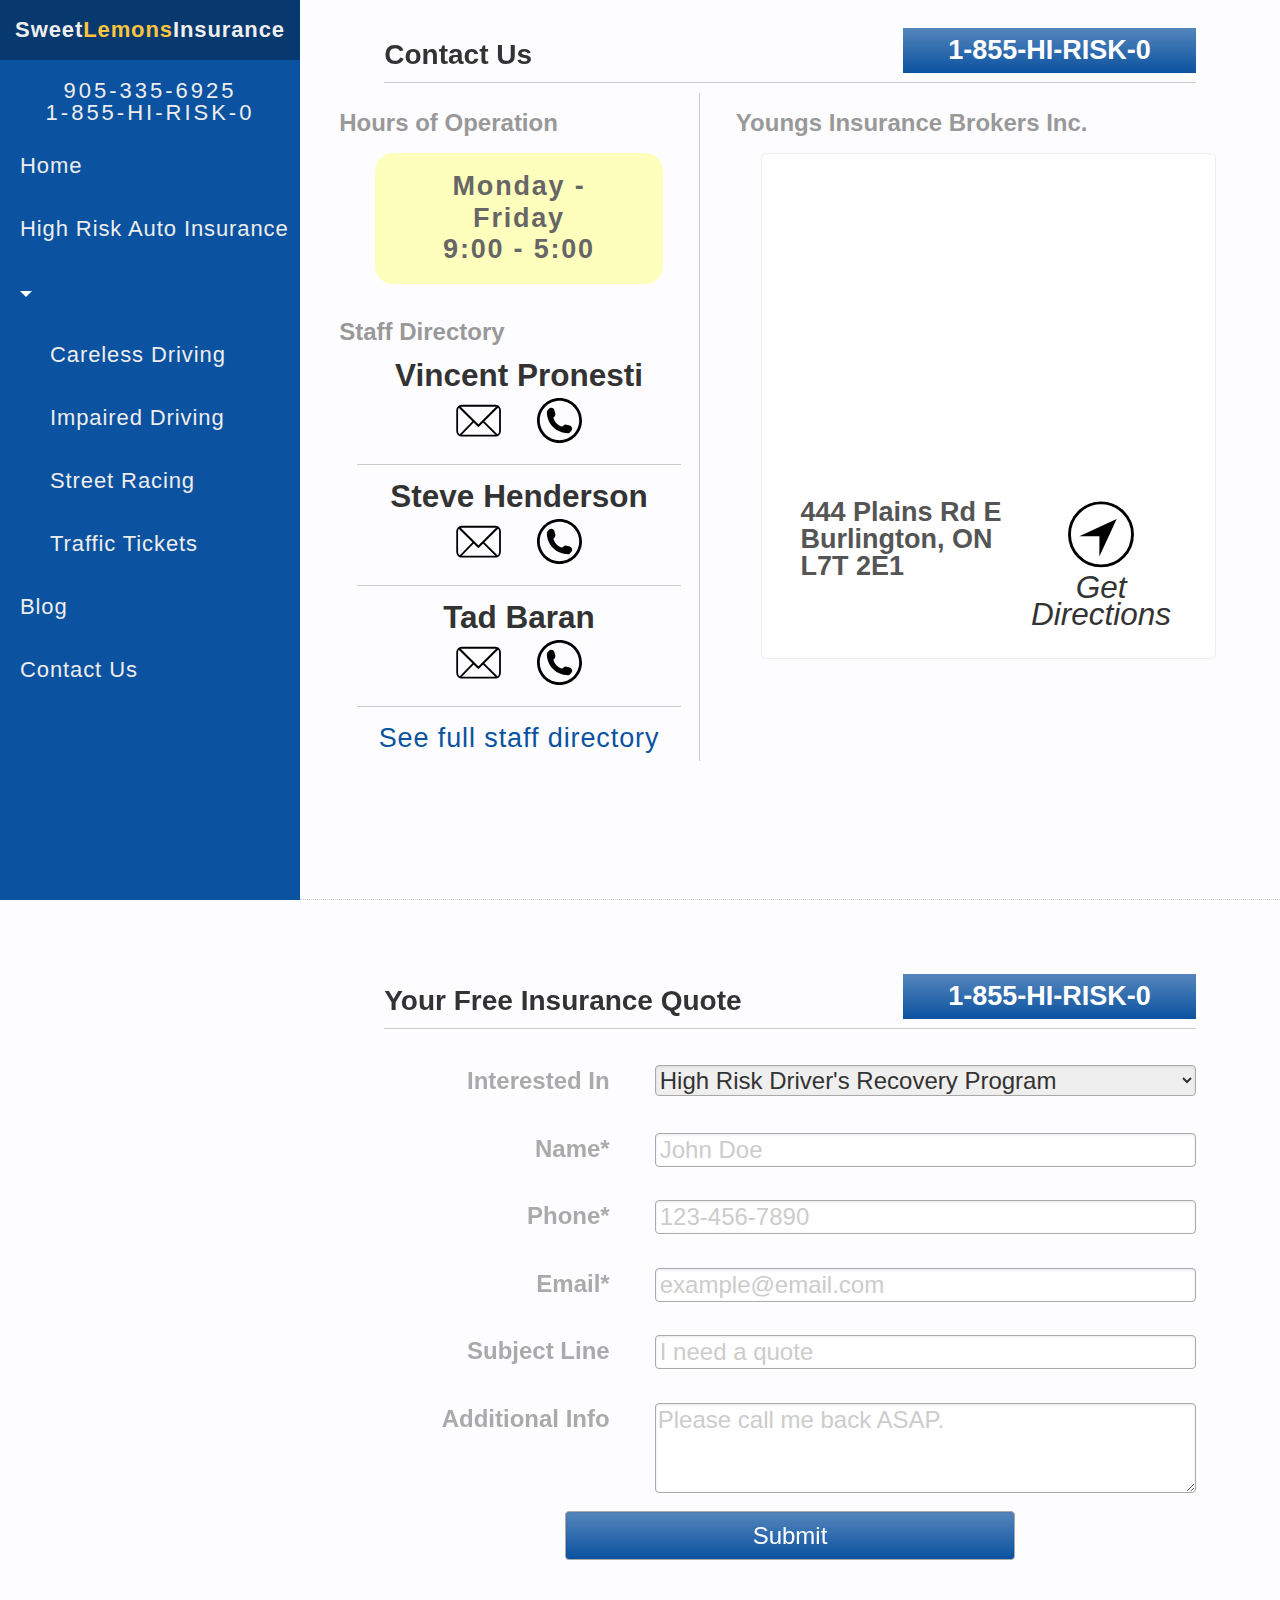
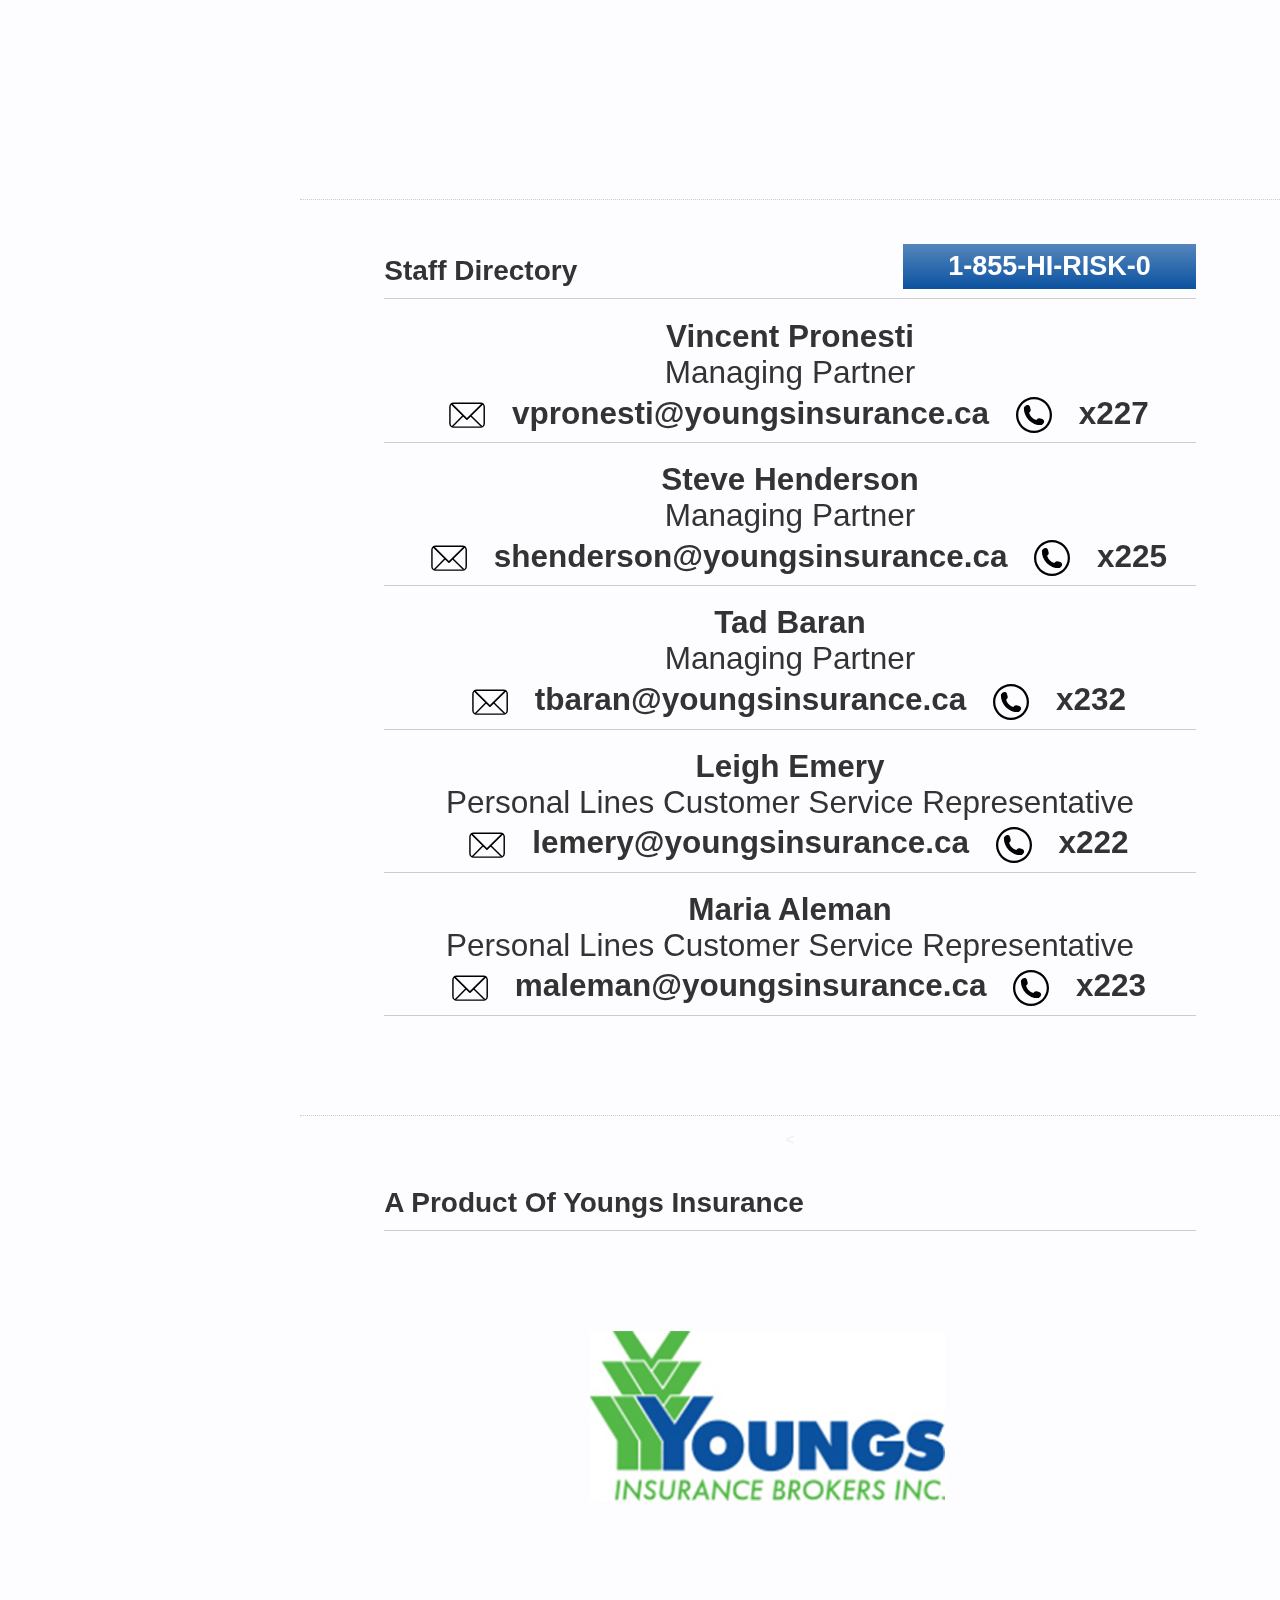
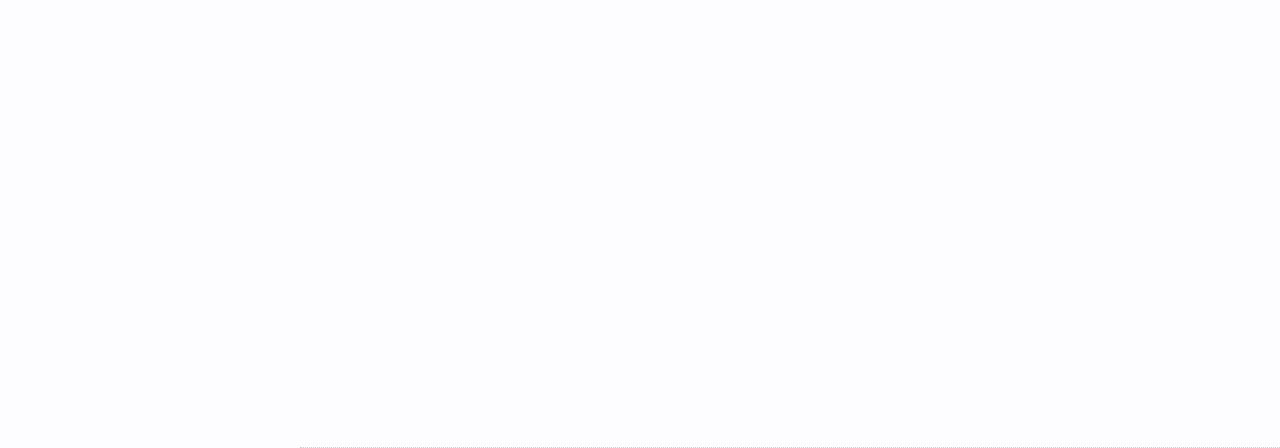
==== commit 70c45f80: "fixxed a line bug in contact" ====
--- a/html/contact.html
+++ b/html/contact.html
@@ -30,12 +30,15 @@
 									<div class="pageSubTitle">Hours of Operation</div>
 									<div class="hoursBox">Monday - Friday<br />9:00 - 5:00</div>
 									<div class="pageSubTitle">Staff Directory</div>
-									<div class="staffMember">Vincent Pronesti</div>
-									<div class="emailIcon"><img src="icons/emailIcon.svg" alt="Email Icon"></div><div class="extIcon"><img src="icons/extIcon.svg" alt="Phone Icon"></div>
-									<div class="staffMember">Steve Henderson</div>
-									<div class="emailIcon"><img src="icons/emailIcon.svg" alt="Email Icon"></div><div class="extIcon"><img src="icons/extIcon.svg" alt="Phone Icon"></div>
-									<div class="staffMember">Tad Baran</div>
-									<div class="emailIcon"><img src="icons/emailIcon.svg" alt="Email Icon"></div><div class="extIcon"><img src="icons/extIcon.svg" alt="Phone Icon"></div>
+									<div class="staffMember">Vincent Pronesti<br />
+										<div class="emailIcon"><img src="icons/emailIcon.svg" alt="Email Icon"></div><div class="extIcon"><img src="icons/extIcon.svg" alt="Phone Icon"></div>
+									</div>
+									<div class="staffMember">Steve Henderson<br />
+										<div class="emailIcon"><img src="icons/emailIcon.svg" alt="Email Icon"></div><div class="extIcon"><img src="icons/extIcon.svg" alt="Phone Icon"></div>
+									</div>
+									<div class="staffMember">Tad Baran<br />
+										<div class="emailIcon"><img src="icons/emailIcon.svg" alt="Email Icon"></div><div class="extIcon"><img src="icons/extIcon.svg" alt="Phone Icon"></div>
+									</div>
 									<div class="infoBoxFooter">See full staff directory</div>
 								</div>
 								<div class="rightContainer">
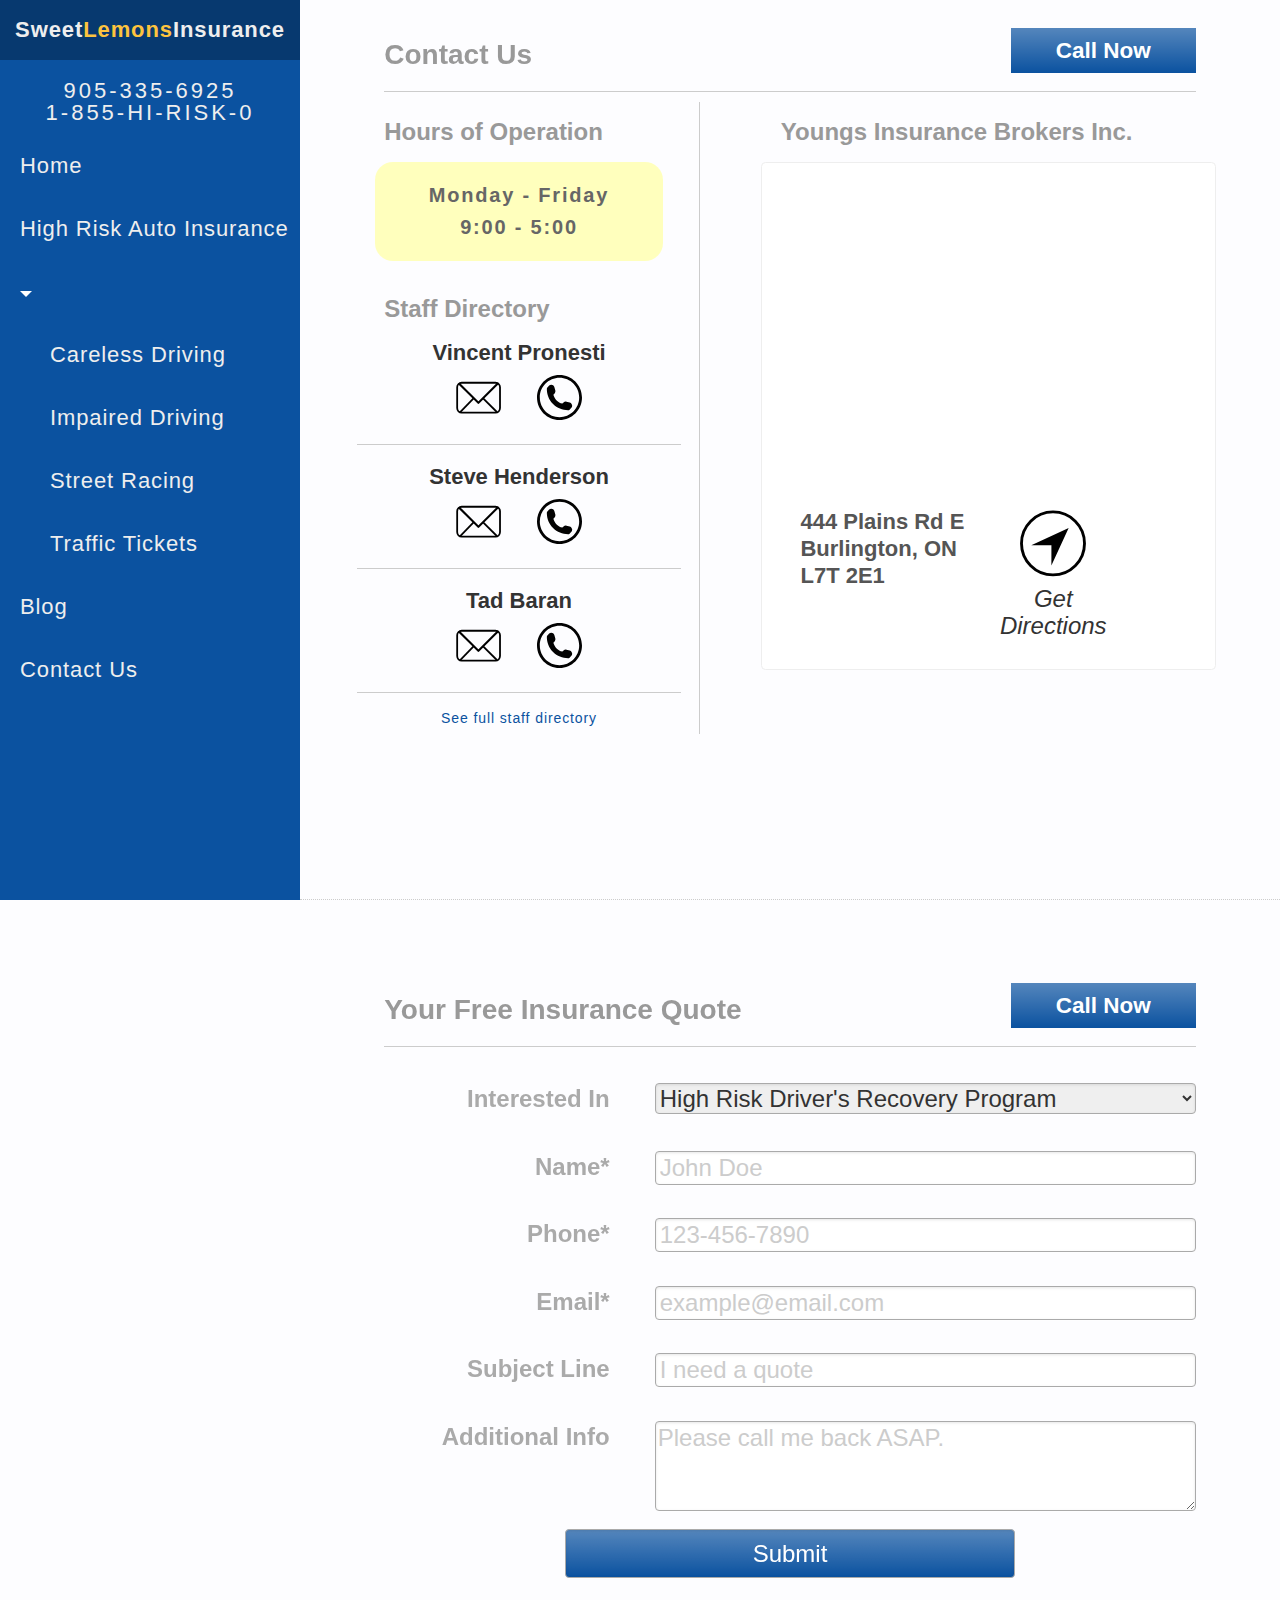
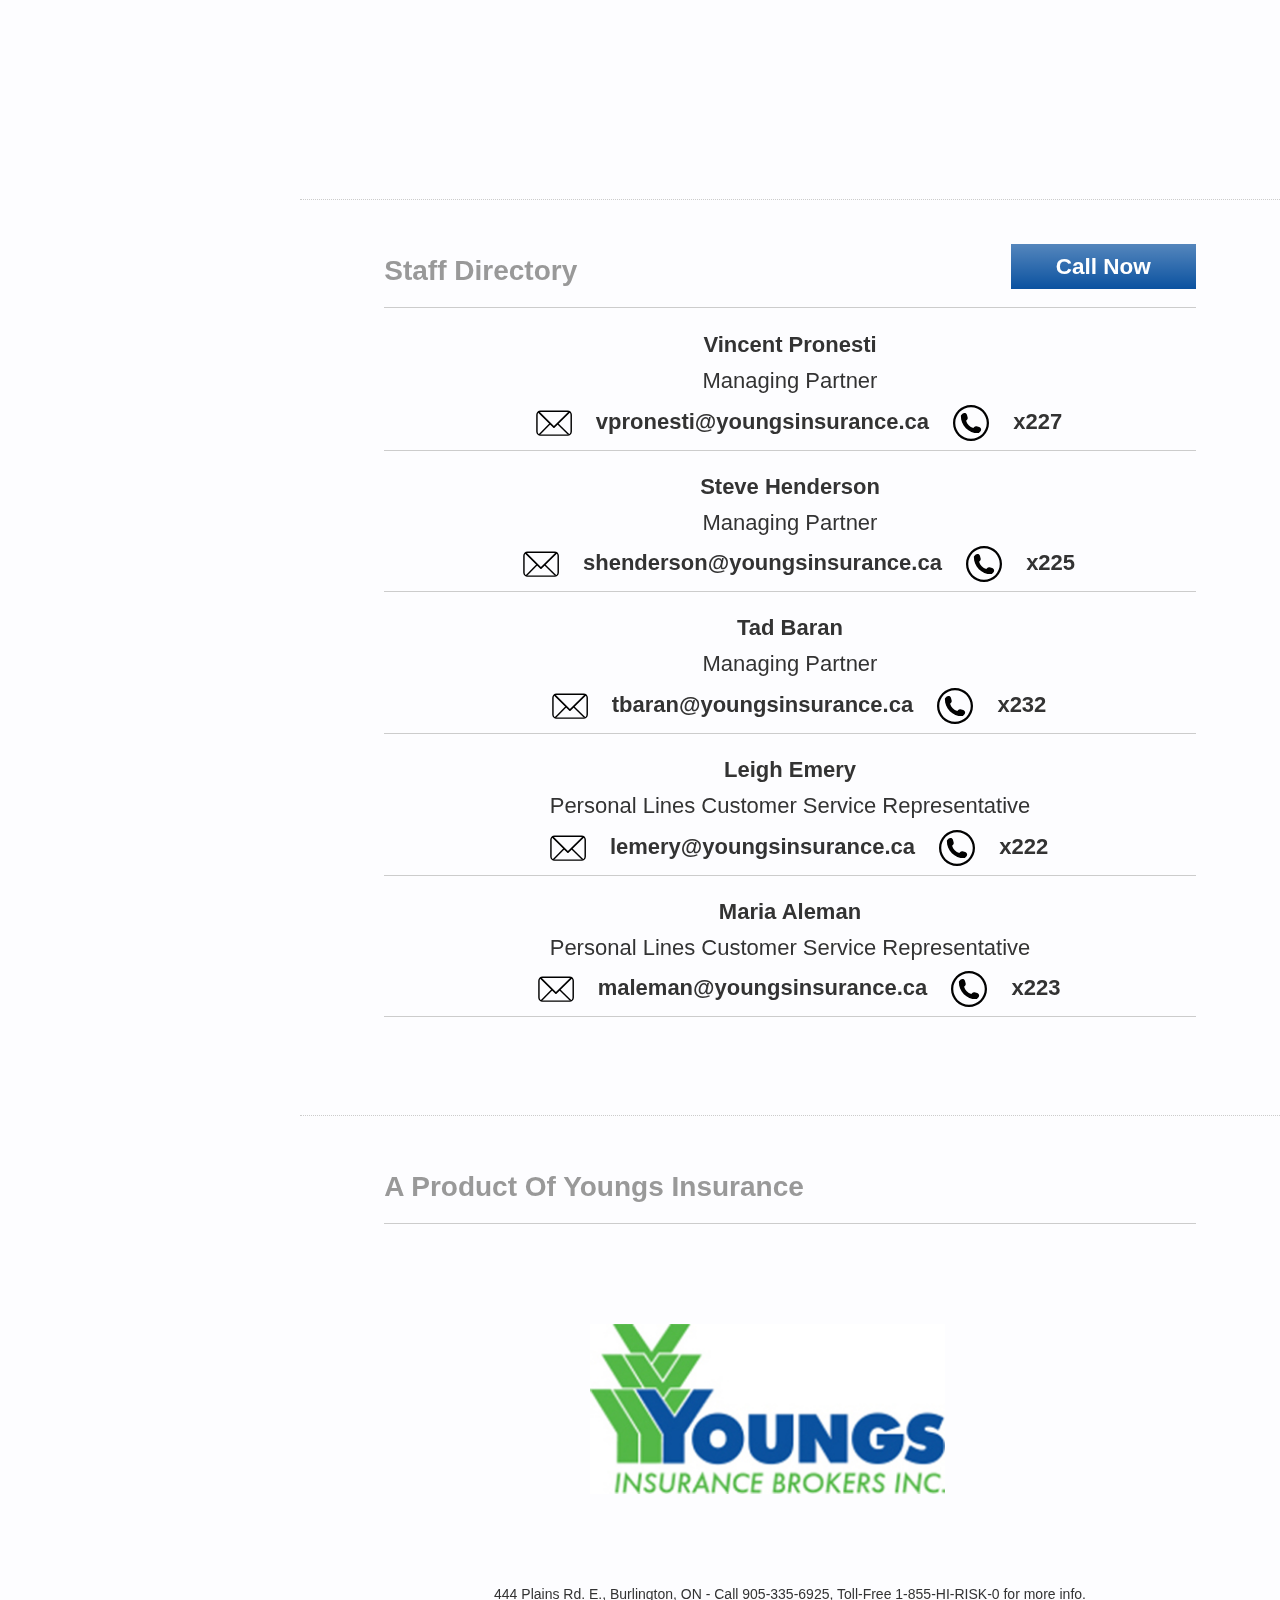
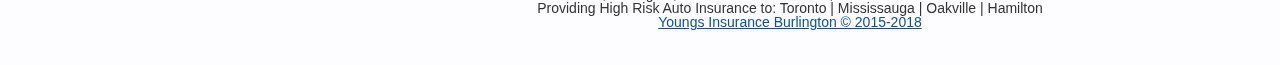
==== commit d5d8cba7: "modified some desktop font sizes" ====
--- a/html/contact.html
+++ b/html/contact.html
@@ -25,7 +25,7 @@
 						<!-- Page 1 --------------------------------------->
 						<div id="page1" class="swiper-slide">
 							<div class="contentContainer">
-								<h1 class="pageTitle darker">Contact Us <a href="tel:1-855-447-4750"><div class="phoneBox inLine">1-855-HI-RISK-0</div></a></h1>
+								<h1 class="pageTitle">Contact Us <a href="tel:1-855-447-4750"><div class="phoneBox inLine">Call Now</div></a></h1>
 								<div class="leftContainer">
 									<div class="pageSubTitle">Hours of Operation</div>
 									<div class="hoursBox">Monday - Friday<br />9:00 - 5:00</div>
@@ -56,7 +56,7 @@
 						<!-- Page 2 --------------------------------------->
 						<div id="page2" class="swiper-slide">
 							<div class="contentContainer">
-								<h1 class="pageTitle darker">Your Free Insurance Quote <a href="tel:1-855-447-4750"><div class="phoneBox inLine">1-855-HI-RISK-0</div></a></h1>
+								<h1 class="pageTitle">Your Free Insurance Quote <a href="tel:1-855-447-4750"><div class="phoneBox inLine">Call Now</div></a></h1>
 								<div class="formBox" name="" action="" method="">
 									<label>Interested In</label>
 									<select class="floatRight" name="interestedIn" form="contactForm">
@@ -96,7 +96,7 @@
 						<!-- Page 3 --------------------------------------->
 						<div id="page3" class="swiper-slide">
 							<div class="contentContainer">
-								<div class="pageTitle darker">Staff Directory <a href="tel:1-855-447-4750"><div class="phoneBox inLine">1-855-HI-RISK-0</div></a></div>						
+								<div class="pageTitle">Staff Directory <a href="tel:1-855-447-4750"><div class="phoneBox inLine">Call Now</div></a></div>						
 								<div class="staffMember fullListing">
 									Vincent Pronesti<div class="jobTitle">Managing Partner</div>
 									<a href="mailto:vpronesti@youngsinsurance.ca?Subject=Website%20Inquiry" target="_top"><div class="emailIcon fullListing"><img src="icons/emailIcon.svg" alt="Email Icon"></div></a>
@@ -136,11 +136,16 @@
 						</div>
 						<br />
 						<!-- Page 4 --------------------------------------->
-						<<div id="page4" class="swiper-slide">
-							<div class="contentContainer">
-							<h1 class="pageTitle darker">A Product Of Youngs Insurance</h1>
+						<div id="page4" class="swiper-slide">
+							<div class="contentContainer" id="lastPage">
+							<h1 class="pageTitle">A Product Of Youngs Insurance</h1>
 								<a href="https://www.youngsinsurance.ca/site/home" target="_blank"><div id="boxContainer"><img src="images/youngsLogo.jpg" alt="youngs insurance logo"></div></a>
 								</a>
+								<div class="footerBox">
+									444 Plains Rd. E., Burlington, ON - Call 905-335-6925, Toll-Free 1-855-HI-RISK-0 for more info.<br />
+									Providing High Risk Auto Insurance to: Toronto | Mississauga | Oakville | Hamilton<br />
+									<a href="https://www.youngsinsuranceburlington.ca" target="_blank">Youngs Insurance Burlington © 2015-2018</a>
+								</div>
 							</div>
 						</div>
 					</div>
--- a/html/style/style.css
+++ b/html/style/style.css
@@ -147,6 +147,16 @@
 .extIcon img {
 	width: 5vmin;
 	height: 5vmin;
+}
+.footerBox {
+	vertical-align: bottom;
+	font-size: 14px;
+	color: #333;
+	padding-bottom: 4vh;
+}
+.footerBox a {
+	color: #0b52a0;
+	text-decoration: underline;
 }
 .formBox {
 	font-size: 4vmin;
@@ -372,7 +382,7 @@
 	font-size: 3.5vmin;
 	font-weight: bold;
 	text-align: left;
-	padding-top: 2vh;
+	padding: 2vh 0 0 5vmin;
 }
 .pageTitle {
 	display: block;
@@ -385,11 +395,12 @@
 	margin: 10px auto;
 	text-align: left;
 	border-bottom: 1px solid #CCC;
+	padding-bottom: 1vh;
 }
 .phoneBox {
 	color: inherit;
 	display: inline-block;
-	font-size: 3vmin;
+	font-size: 2.5vmin;
 	line-height: 5vmin;
 	background: linear-gradient(to bottom, rgba(255,255,255,0.3), rgba(255,255,255,0));
 	background-color: #0b52a0;
@@ -422,7 +433,7 @@
 	margin: 1vh auto 1vh auto;
 	width: 90%;
 	color: #333;
-	font-size: 3.5vmin;
+	font-size: 3vmin;
 	font-weight: bold;
 	line-height: 5vmin;
 }
@@ -553,6 +564,10 @@
 }
 #impairedDrivingBox {
 	background-color: #3E85D3;
+}
+#lastPage {
+	height: unset !important;
+	border-bottom: none;
 }
 #map {
 	width: 100%;
@@ -758,8 +773,17 @@
 	
 /* ------------------------------------------------ Class Media Queries ------------------------------------------------- */
 @media screen and (min-width: 800px) {
+	.addressButton {
+		font-size: 24px;
+	}
+	.addressText {
+		font-size: 22px;
+	}
 	.formBox {
 		font-size: 24px;
+	}
+	.infoBoxFooter {
+		font-size: 14px;
 	}
 	.text2 {
 		font-size: 24px;
@@ -769,6 +793,9 @@
 		text-indent: 0;
 		width: 50vw;
 	}
+	.hoursBox {
+		font-size: 20px;
+	}
 	.hLine {
 		width: 50vw;
 		margin-left: auto;
@@ -780,6 +807,9 @@
 	.pageTitle {
 		font-size: 28px;
 	}
+	.staffMember {
+		font-size: 22px;
+	}
 	
 }
 @media screen and (min-width: 450px) and (orientation: portrait) {
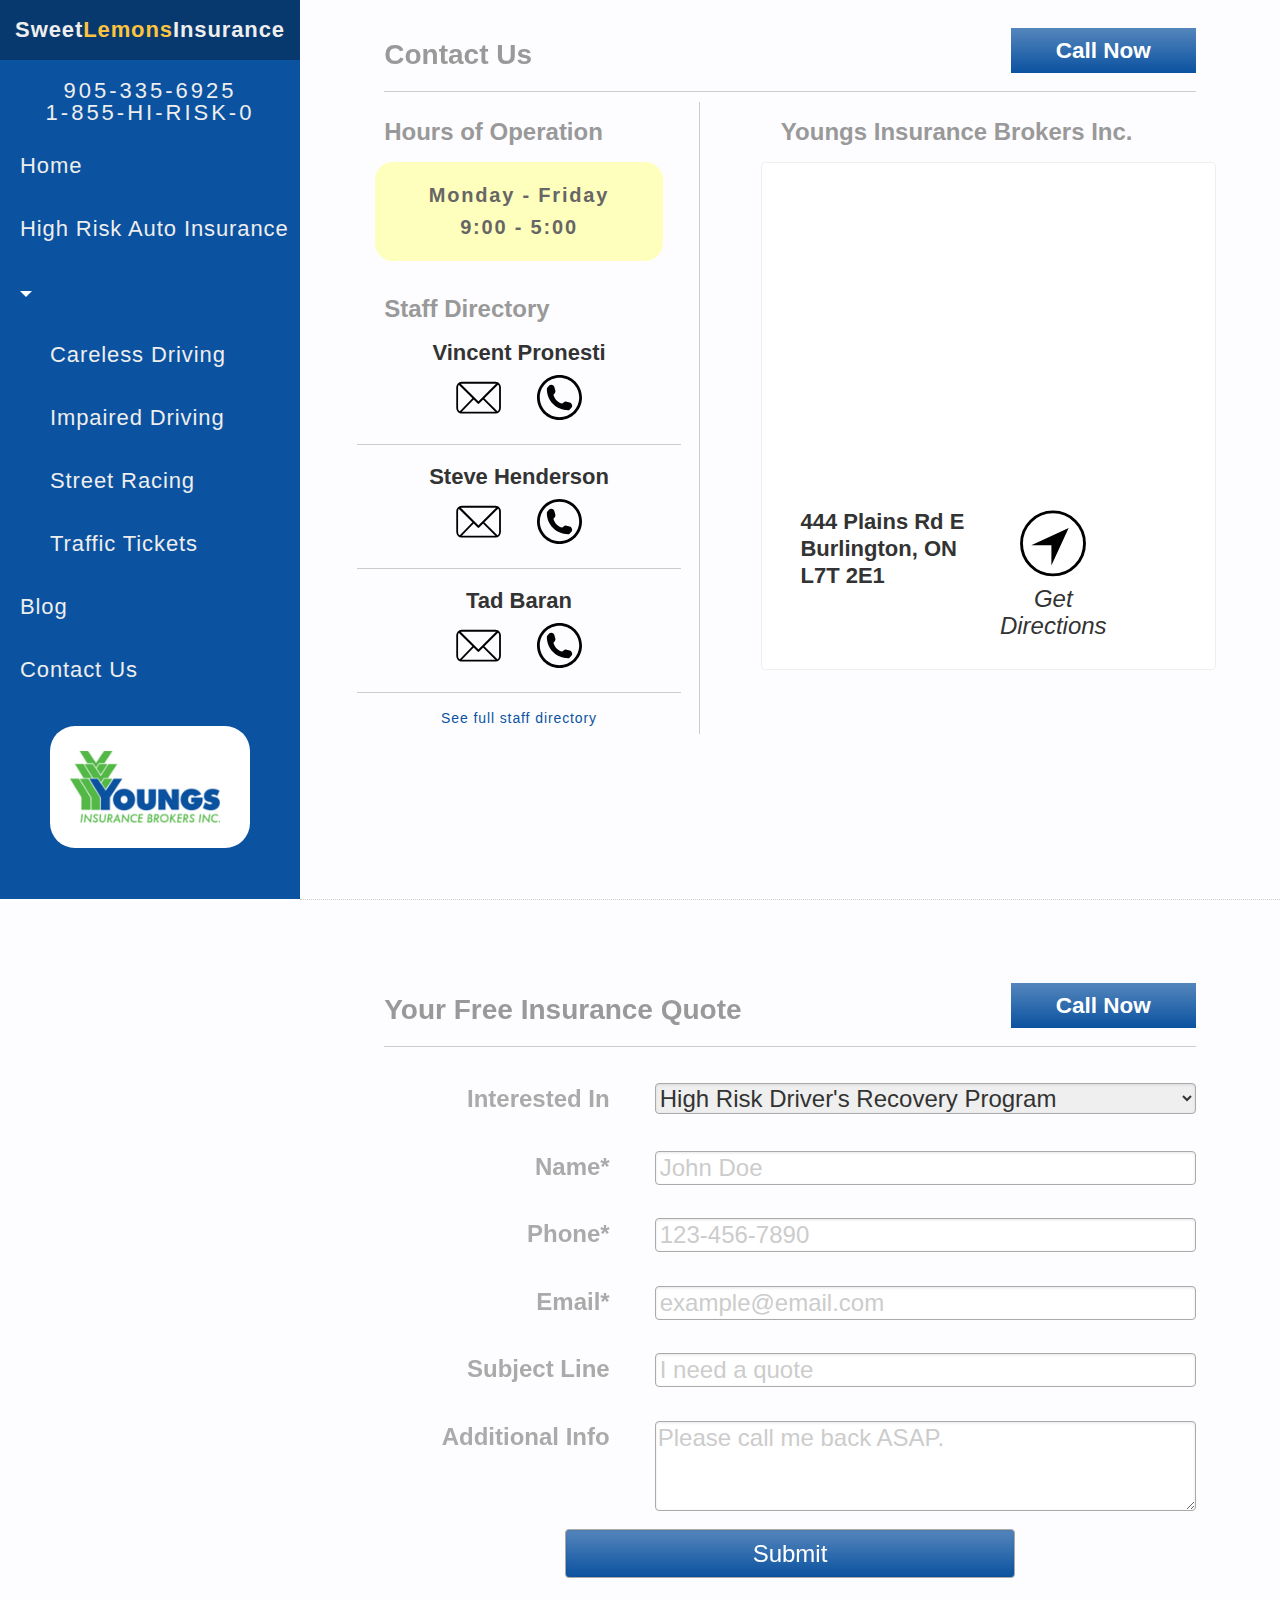
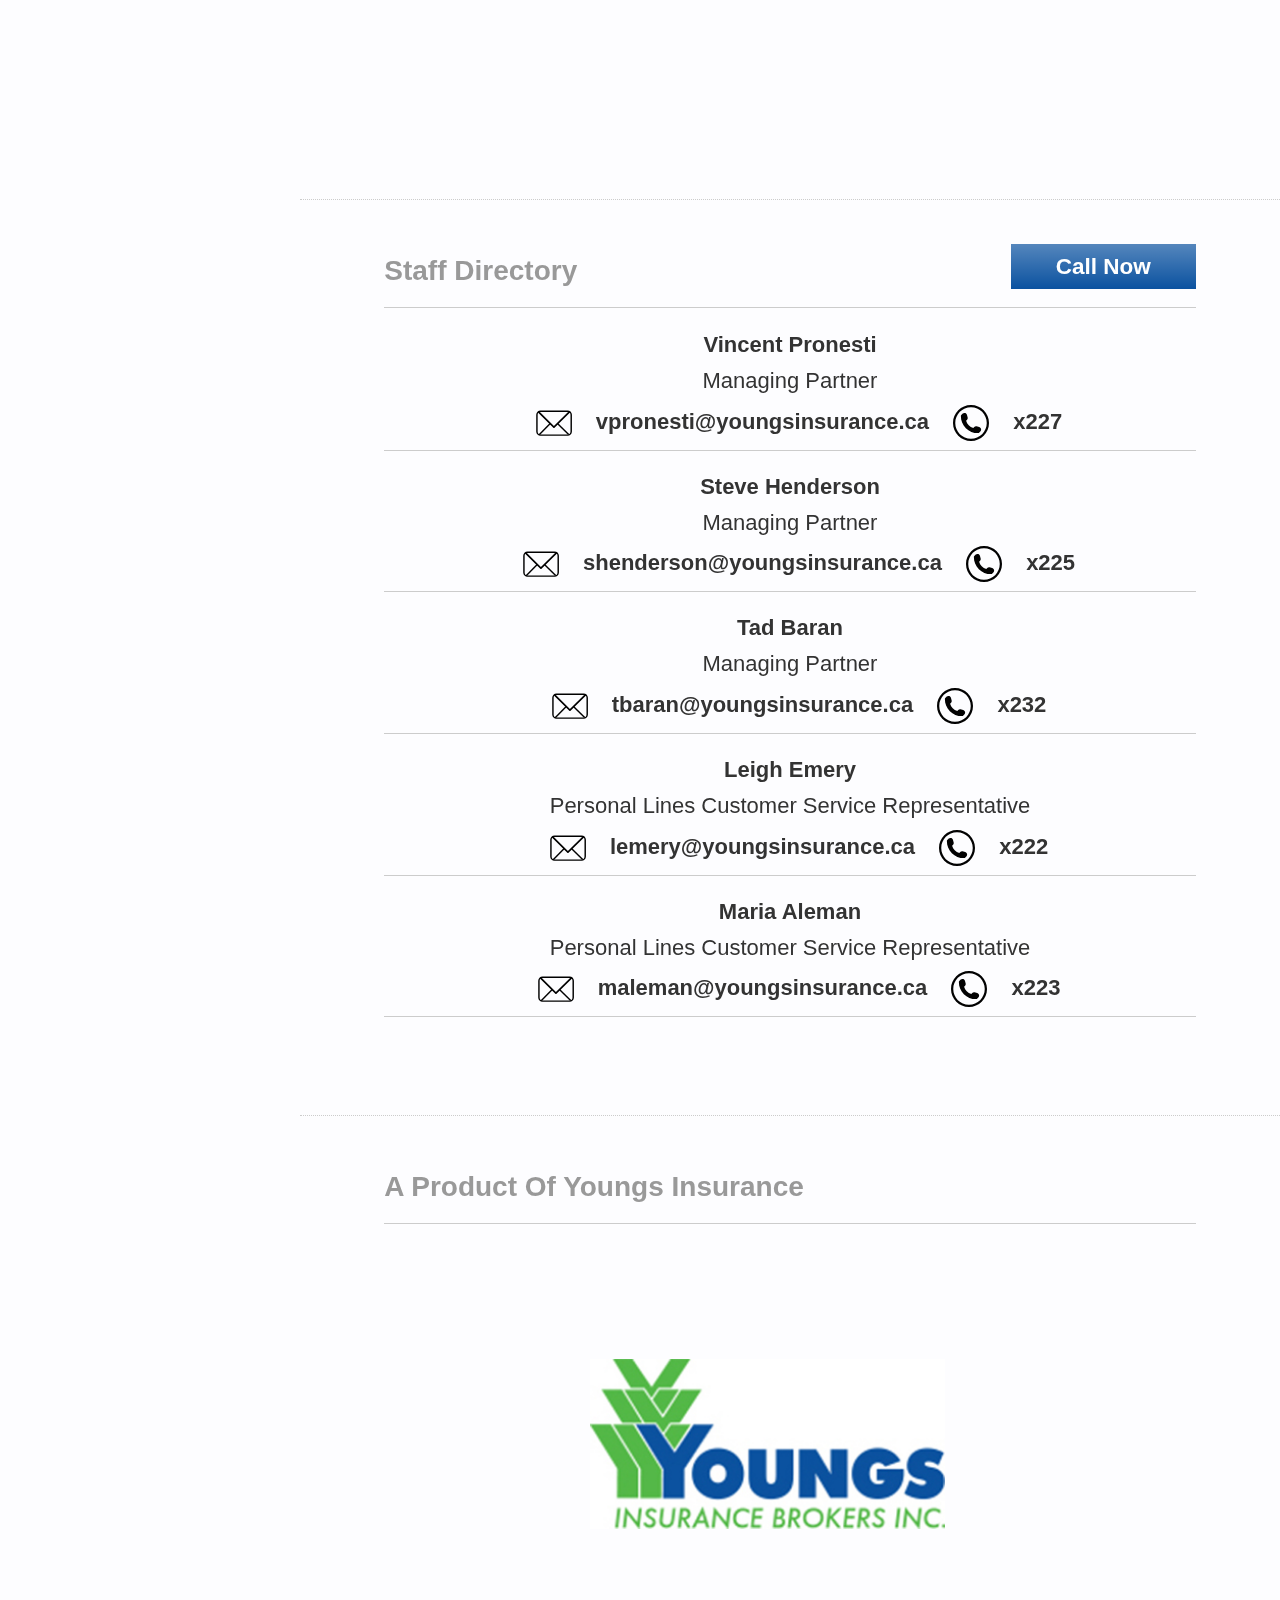
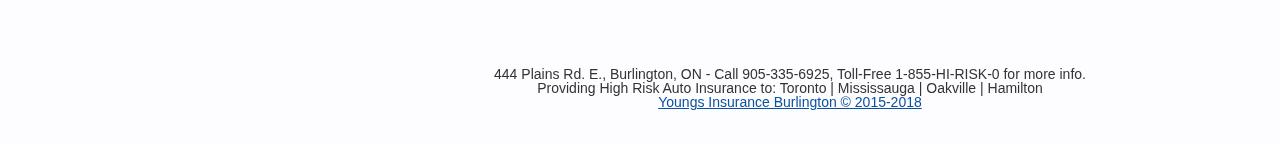
==== commit 4b67f306: "anchors for staff dir" ====
--- a/html/contact.html
+++ b/html/contact.html
@@ -11,7 +11,6 @@
 	<script src="https://ajax.googleapis.com/ajax/libs/jquery/3.3.1/jquery.min.js"></script>
 </head>
 <body>
-
 	
 	<div id="container" class="containerPortrait">
 		<div id="content" class="contentPortrait">
@@ -21,7 +20,6 @@
 					<!-- Additional required wrapper -->
 					<div class="swiperFix2 swiper-wrapper">
 						<!-- Slides -->
-						
 						<!-- Page 1 --------------------------------------->
 						<div id="page1" class="swiper-slide">
 							<div class="contentContainer">
@@ -39,7 +37,7 @@
 									<div class="staffMember">Tad Baran<br />
 										<div class="emailIcon"><img src="icons/emailIcon.svg" alt="Email Icon"></div><div class="extIcon"><img src="icons/extIcon.svg" alt="Phone Icon"></div>
 									</div>
-									<div class="infoBoxFooter">See full staff directory</div>
+									<a onclick="checkSwiper()"><div class="infoBoxFooter">See full staff directory</div>
 								</div>
 								<div class="rightContainer">
 									<h1 class="pageSubTitle">Youngs Insurance Brokers Inc.</h1>
@@ -94,7 +92,7 @@
 						</div>
 						<br />
 						<!-- Page 3 --------------------------------------->
-						<div id="page3" class="swiper-slide">
+						<a name="staffDir"><div id="page3" class="swiper-slide"></a>
 							<div class="contentContainer">
 								<div class="pageTitle">Staff Directory <a href="tel:1-855-447-4750"><div class="phoneBox inLine">Call Now</div></a></div>						
 								<div class="staffMember fullListing">
@@ -140,7 +138,6 @@
 							<div class="contentContainer" id="lastPage">
 							<h1 class="pageTitle">A Product Of Youngs Insurance</h1>
 								<a href="https://www.youngsinsurance.ca/site/home" target="_blank"><div id="boxContainer"><img src="images/youngsLogo.jpg" alt="youngs insurance logo"></div></a>
-								</a>
 								<div class="footerBox">
 									444 Plains Rd. E., Burlington, ON - Call 905-335-6925, Toll-Free 1-855-HI-RISK-0 for more info.<br />
 									Providing High Risk Auto Insurance to: Toronto | Mississauga | Oakville | Hamilton<br />
@@ -161,7 +158,7 @@
 	
 	
 	<div id="sideMenu" class="sideMenuPortrait">
-		<ul>
+		<ul class="menuNav">
 			<a href=""><li id="sideMenuTitle" class="sideMenuTitlePortrait">Sweet<div class="lemons">Lemons</div>Insurance</li></a>
 			<li id="sideMenuPhone"><a href="tel:905-335-6925">905-335-6925</a><br /><a href="tel:1-855-447-4750">1-855-HI-RISK-0</a></li>
 			<a href=""><li>Home</li></a>
@@ -172,6 +169,7 @@
 			<a href=""><li class="subMenu">Traffic Tickets</li></a>
 			<a href=""><li>Blog</li></a>
 			<a href=""><li>Contact Us</li></a>
+			<a href="https://www.youngsinsurance.ca/site/home" target="_blank"><li id="menuImg"><img src="images/youngsLogo.jpg" alt="youngs insurance logo"></li></a>
 		</ul>
 	</div>
 	<div id="topMenu" class="topMenuPortrait">
@@ -184,6 +182,7 @@
 	</div>
 	
 	
+	
 	<script type="text/javascript" src="swiper/js/swiper.min.js"></script>
 	<script type="text/javascript" src="scripts/dopamine.js"></script>
 </body>
--- a/html/style/style.css
+++ b/html/style/style.css
@@ -87,7 +87,7 @@
 .addressText {
 	float: left;
 	display: inline-block;
-	color: inherit;
+	color: #333;
 	width: 60%;
 }
 .alignLeft {
@@ -328,6 +328,12 @@
 	letter-spacing: 0.1vmin;
 	padding: 1vh 0 1vh 0;
 }
+.infoBoxFooter:hover {
+	cursor: pointer;
+	opacity: 0.8;
+	filter: alpha(opacity=80);
+	
+}
 .infoBoxHighlight {
 	color: #666;
 	font-weight: bold;
@@ -371,6 +377,9 @@
 .lemons {
 	display: inline;
 	color: #fdc43e !important;
+}
+.menuNav {
+	border-bottom: 1px solid white;
 }
 .page {
 	position: absolute;
@@ -491,6 +500,7 @@
 	z-index: 11;
 }
 #boxContainer {
+	margin: 5vh 0;
 }
 #boxContainer img {
 	width: 80%;
@@ -597,6 +607,22 @@
 	-ms-user-select: none; 
 	user-select: none;
 }
+#menuImg {
+	margin: 25px 0 0 50px;
+	background-color: white;
+	border-radius: 25px;
+	width: 200px;
+	padding: 25px;
+	object-fit: contain;
+}
+#menuImg:hover{
+	opacity: 0.8;
+	filter: alpha(opacity=80);
+}
+#menuImg img {
+	vertical-align: middle;
+	max-width: 150px;
+}
 #phoneIcon {
 	position: relative;
 	z-index: 10;
@@ -662,6 +688,11 @@
 	text-align: center;
 	background-color: #0b52a0;
 }
+#topTop {
+	position: fixed;
+	bottom: 0;
+	right: 0;
+}
 #trafficTicketsBox {
 	background-color: #0b52a0;
 }
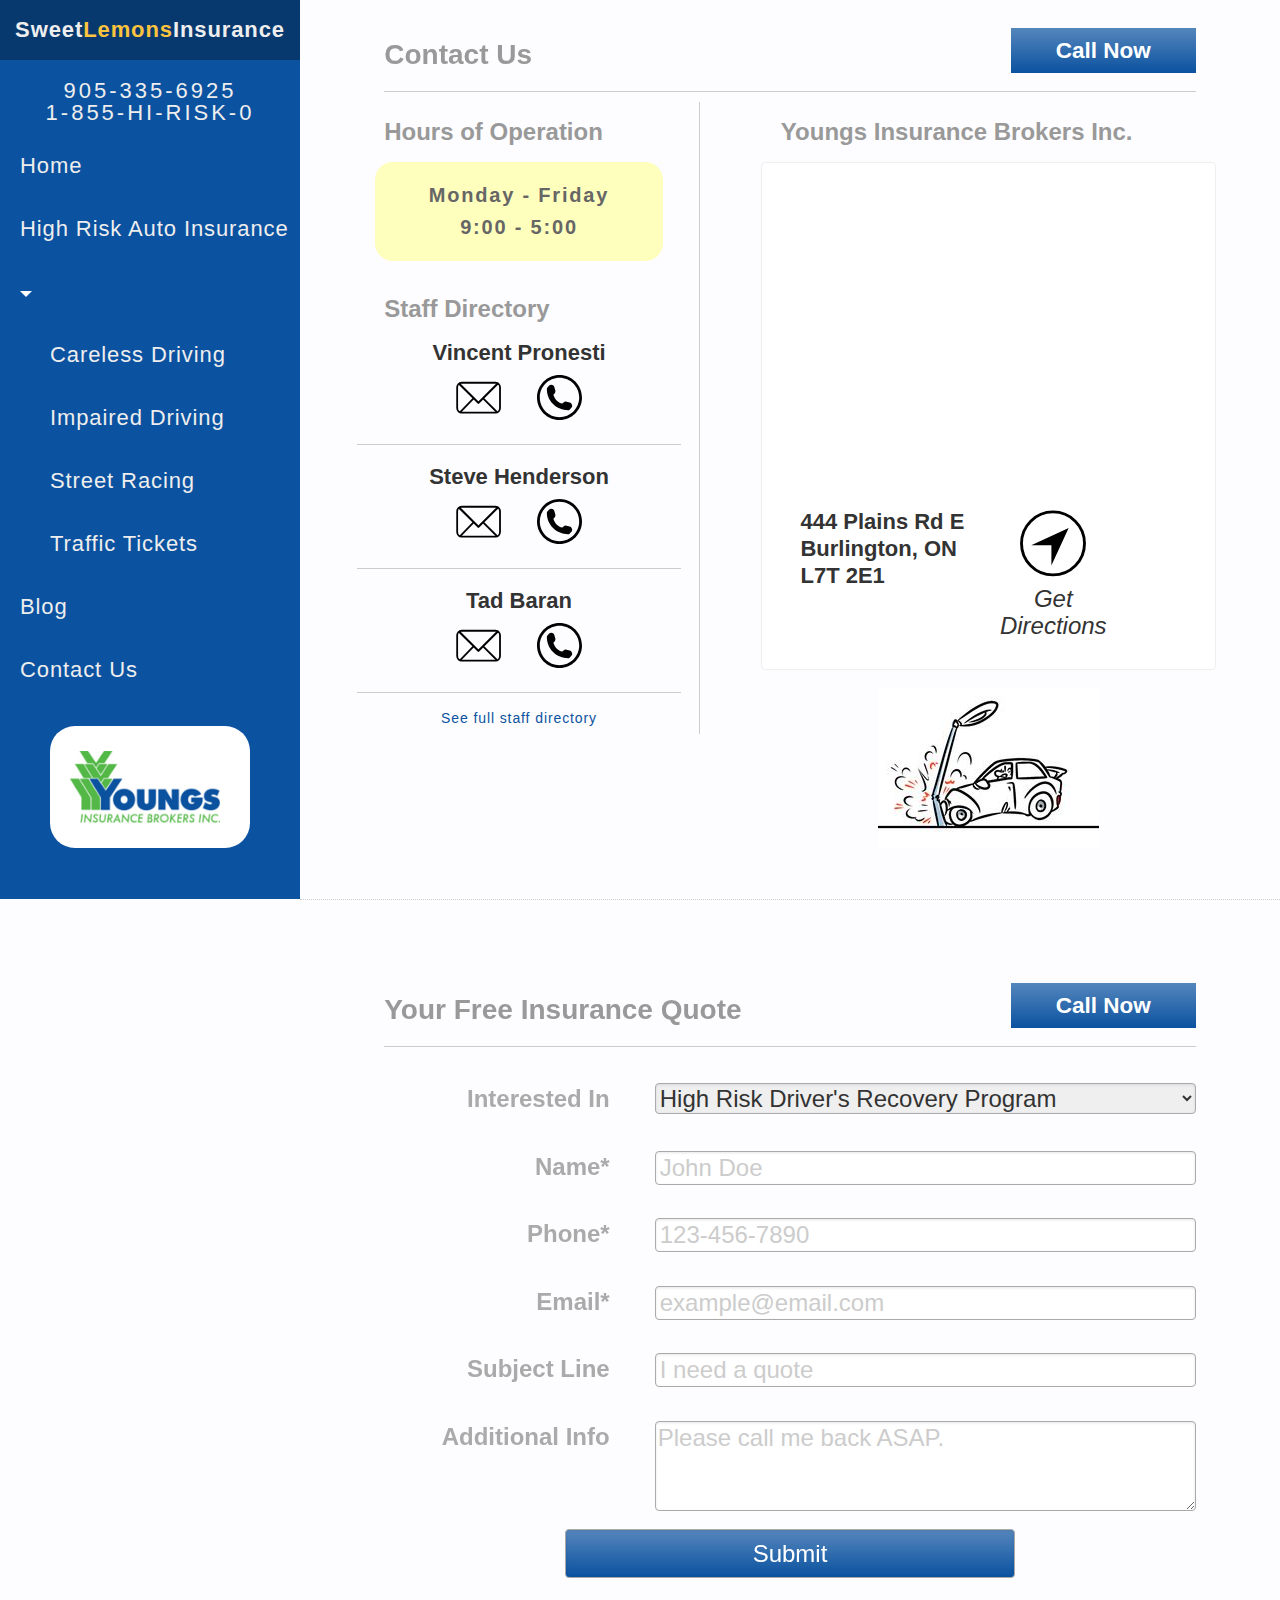
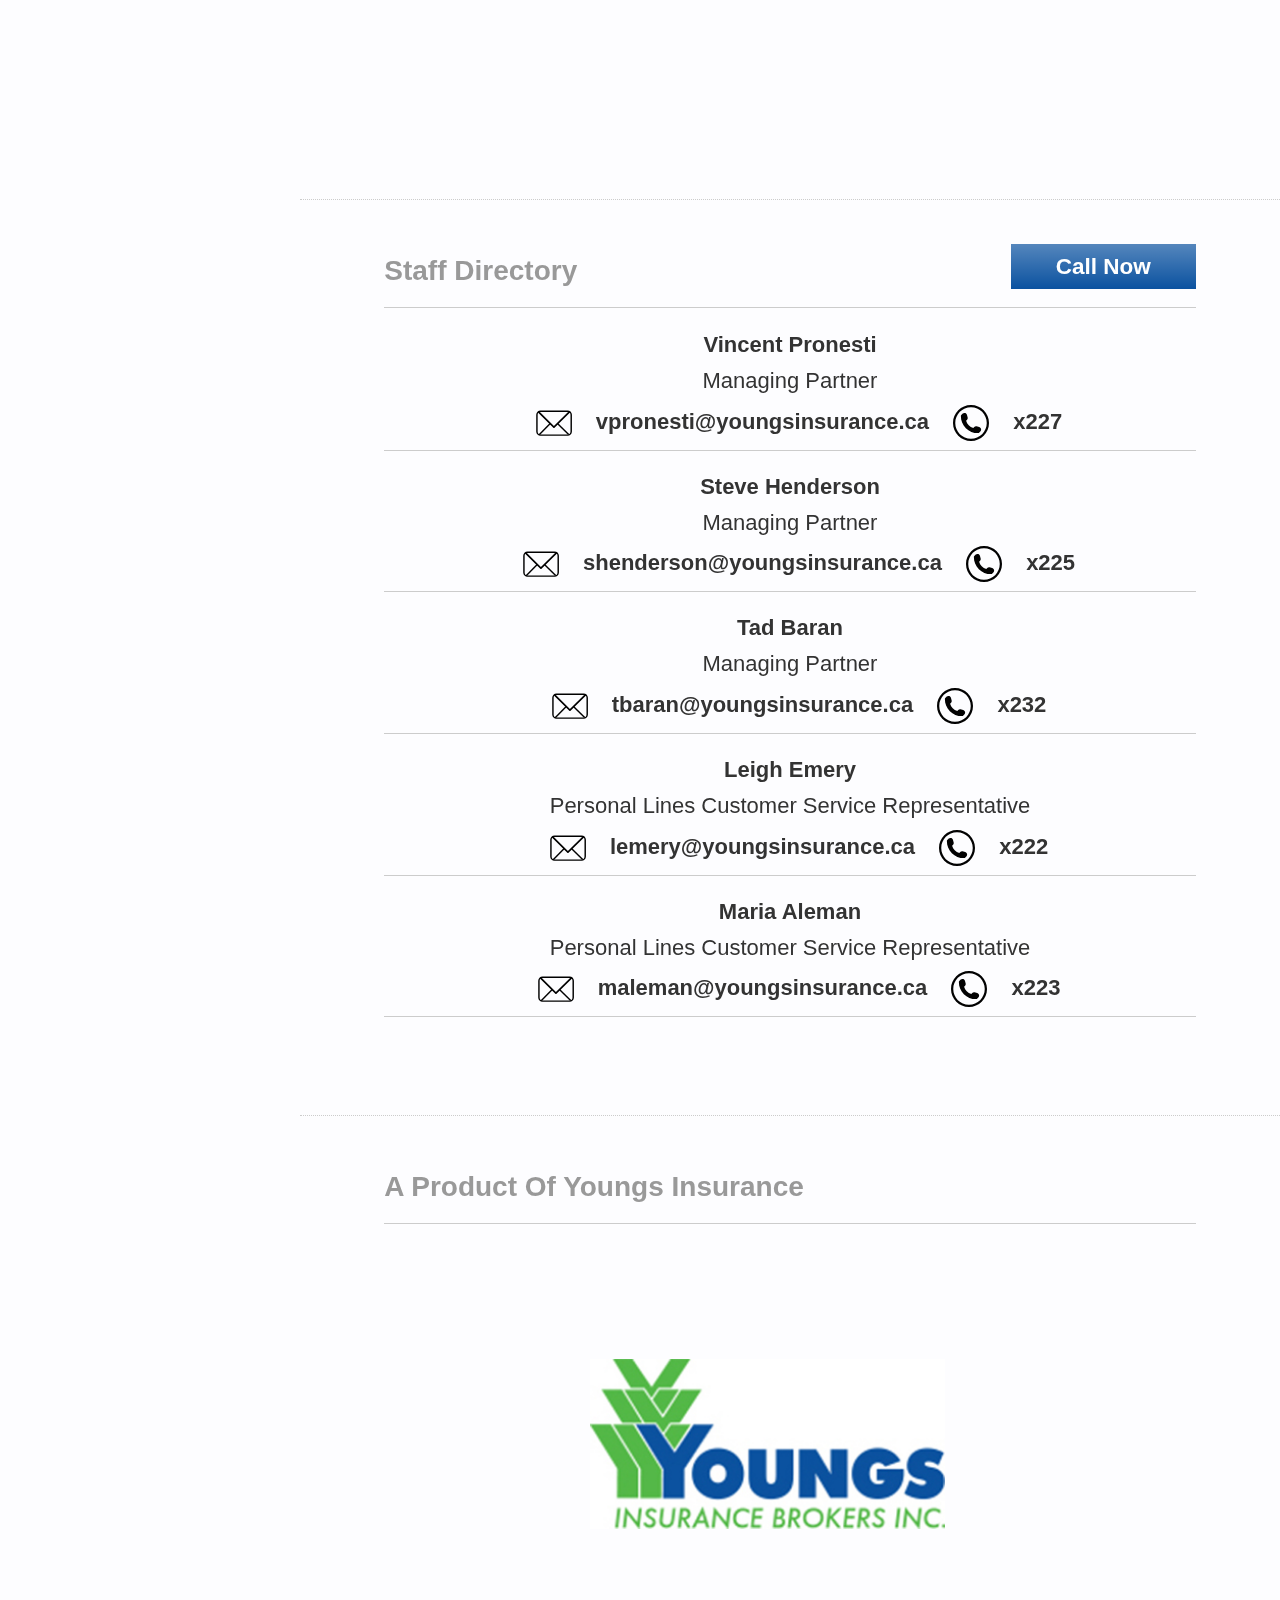
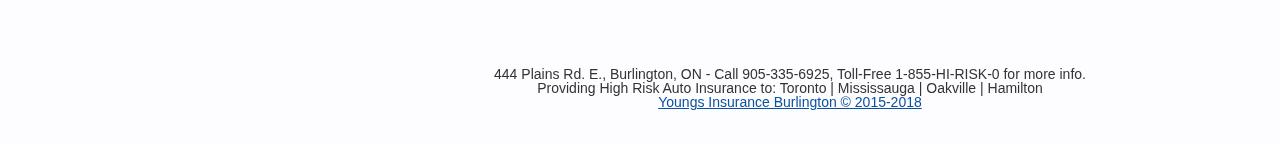
==== commit 5cb2ec84: "lol pics" ====
--- a/html/contact.html
+++ b/html/contact.html
@@ -48,9 +48,11 @@
 										<a href="https://goo.gl/maps/EkMD2k7Uga92" target="_blank"><div class="addressButton"><img src="icons/dirIcon.svg" alt="Get Directions Icon"><br />Get Directions</div></a>
 										</div>
 									</div>
+									<div class="doodle"><img src="images/doodle1.jpg" alt="Car Crash"></div>
 								</div>
 							</div>
 						</div> 
+						
 						<!-- Page 2 --------------------------------------->
 						<div id="page2" class="swiper-slide">
 							<div class="contentContainer">
--- a/html/style/style.css
+++ b/html/style/style.css
@@ -131,6 +131,13 @@
 
 .displayNone {
 	display: none;
+}
+.doodle {
+	width: 100%;
+	object-fit: contain;
+}
+.doodle img {
+	max-height: 80%;
 }
 .emailIcon {
 	display: inline-block;
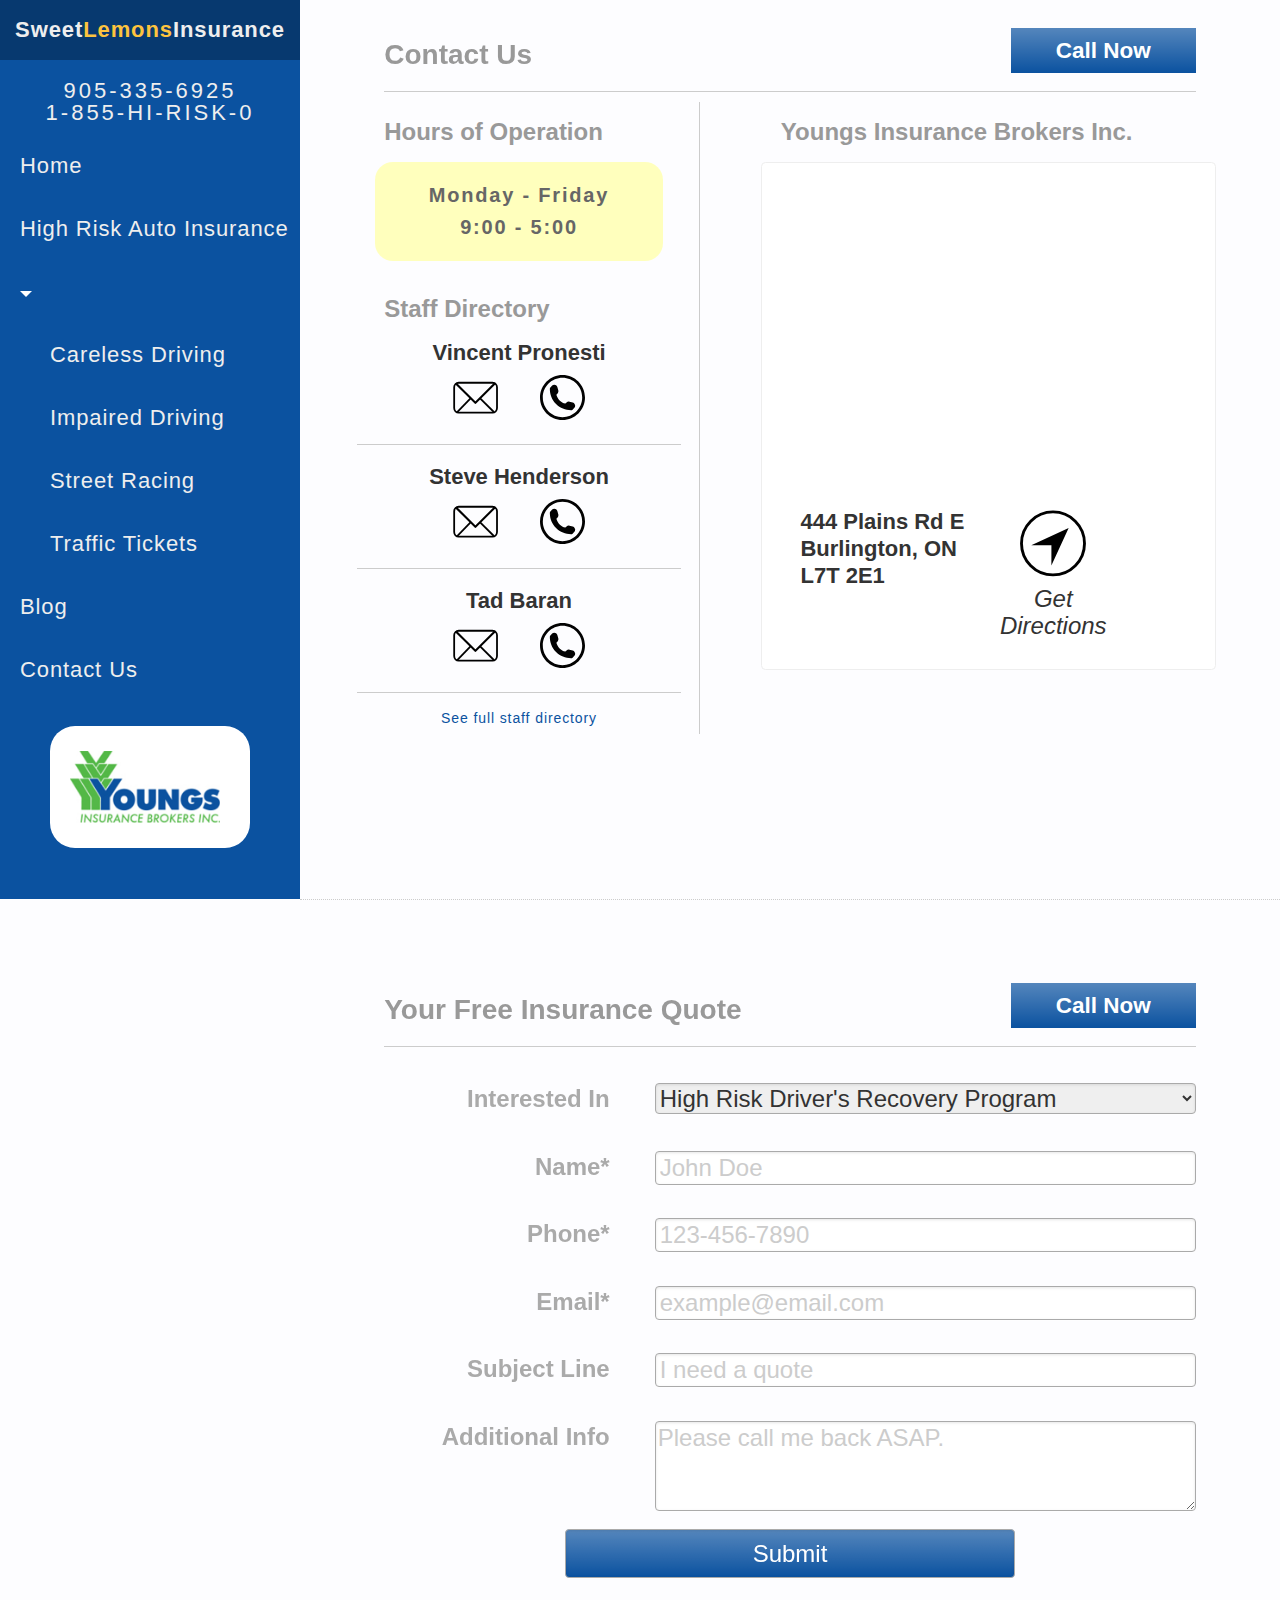
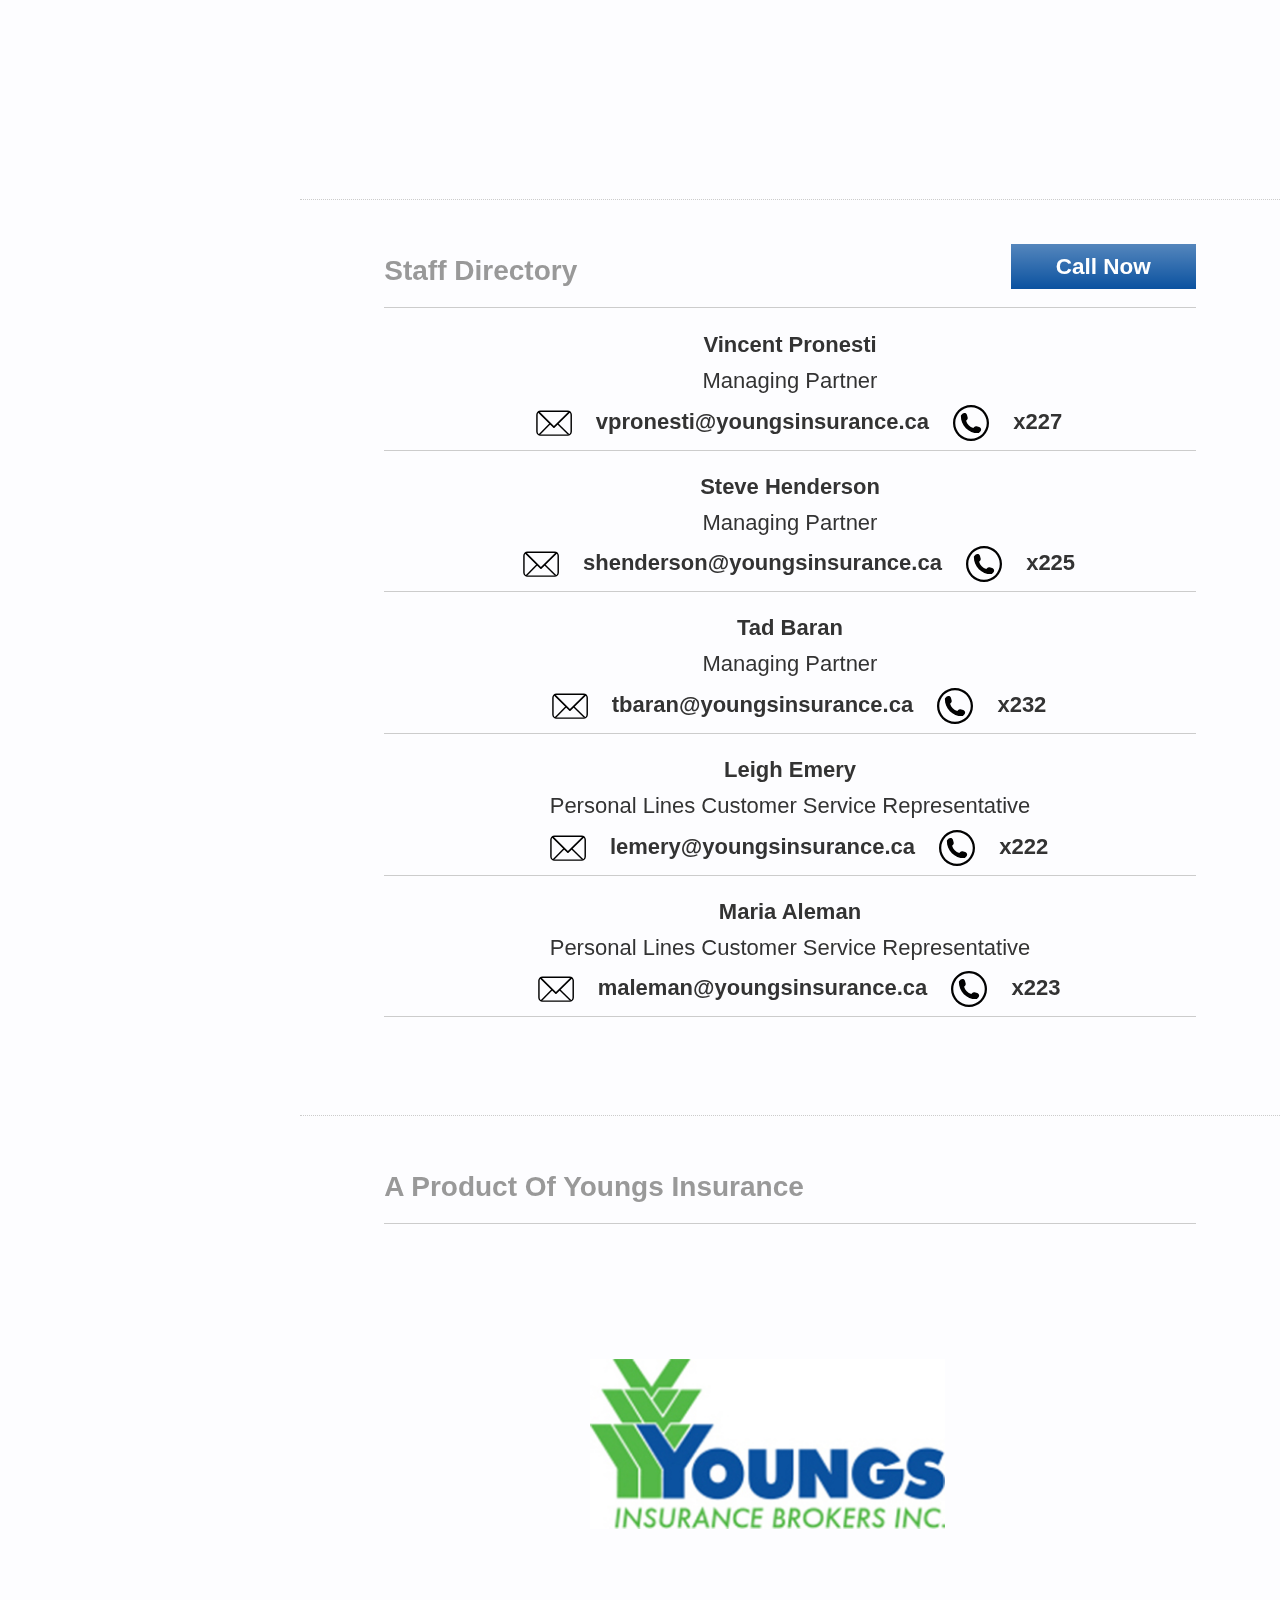
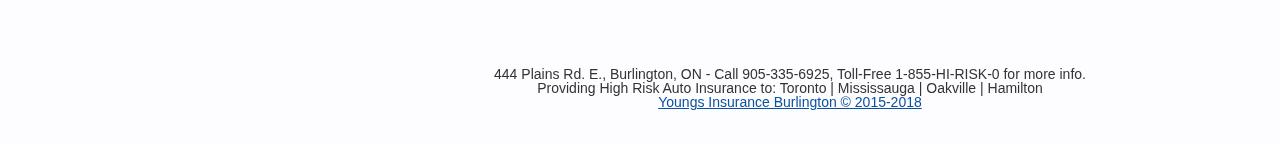
==== commit 2d2ed65e: "Adjusted other pages for new pagination" ====
--- a/html/contact.html
+++ b/html/contact.html
@@ -29,30 +29,121 @@
 									<div class="hoursBox">Monday - Friday<br />9:00 - 5:00</div>
 									<div class="pageSubTitle">Staff Directory</div>
 									<div class="staffMember">Vincent Pronesti<br />
-										<div class="emailIcon"><img src="icons/emailIcon.svg" alt="Email Icon"></div><div class="extIcon"><img src="icons/extIcon.svg" alt="Phone Icon"></div>
+										<a href="mailto:vpronesti@youngsinsurance.ca?Subject=Website%20Inquiry" target="_top">
+											<div class="emailIcon">
+												<svg version="1.1" id="Layer_2" xmlns="http://www.w3.org/2000/svg" xmlns:xlink="http://www.w3.org/1999/xlink" x="0px" y="0px"
+													 width="5vmin" height="5vmin" viewBox="0 0 500 500" enable-background="new 0 0 500 500" xml:space="preserve">
+													<g><path fill="none" stroke="#000000" stroke-width="20" stroke-miterlimit="10" d="M13,368c0,27.614,22.386,50,50,50h376
+													c27.614,0,50-22.386,50-50V136c0-27.614-22.386-50-50-50H63c-27.614,0-50,22.386-50,50V368z"/></g>
+													<path fill="none" stroke="#000000" stroke-width="20" stroke-miterlimit="10" d="M249,310.999c-0.514,0-1.027-0.196-1.417-0.589
+													L36.915,100.744c-0.779-0.783-0.776-2.049,0.006-2.829c0.783-0.779,2.049-0.776,2.829,0.006l209.265,208.257L462.93,93.907
+													c0.788-0.774,2.054-0.764,2.828,0.023c0.774,0.787,0.765,2.054-0.023,2.828L250.402,310.425
+													C250.013,310.808,249.506,310.999,249,310.999z"/>
+													<line fill="none" stroke="#000000" stroke-width="20" stroke-miterlimit="10" x1="43.999" y1="414.332" x2="197.619" y2="257.384"/>
+													<line fill="none" stroke="#000000" stroke-width="20" stroke-miterlimit="10" x1="301.473" y1="260.332" x2="453.979" y2="411.02"/>
+												</svg>
+											</div>
+										</a>
+										<a href="tel:905-335-6925p227">
+											<div class="extIcon">
+												<svg version="1.1" id="Capa_1" xmlns="http://www.w3.org/2000/svg" xmlns:xlink="http://www.w3.org/1999/xlink" x="0px" y="0px"
+													width="5vmin" height="5vmin" viewBox="0 0 512 512" enable-background="new 0 0 512 512" xml:space="preserve"><g>
+													<path fill="#020202" d="M256,32c123.5,0,224,100.5,224,224S379.5,480,256,480S32,379.5,32,256S132.5,32,256,32 M256,0
+													C114.625,0,0,114.625,0,256s114.625,256,256,256s256-114.625,256-256S397.375,0,256,0L256,0z M398.719,341.594l-1.438-4.375
+													c-3.375-10.062-14.5-20.562-24.75-23.375L334.688,303.5c-10.25-2.781-24.875,0.969-32.404,8.5l-13.688,13.688
+													c-49.75-13.469-88.782-52.5-102.22-102.25l13.688-13.688c7.5-7.5,11.25-22.125,8.469-32.406L198.219,139.5
+													c-2.781-10.25-13.344-21.375-23.406-24.75l-4.313-1.438c-10.094-3.375-24.5,0.031-32,7.563l-20.5,20.5
+													c-3.656,3.625-6,14.031-6,14.063c-0.688,65.063,24.813,127.719,70.813,173.75c45.875,45.875,108.313,71.346,173.156,70.781
+													c0.344,0,11.063-2.281,14.719-5.938l20.5-20.5C398.688,366.063,402.063,351.656,398.719,341.594z"/></g>
+												</svg>
+											</div>
+										</a>
 									</div>
 									<div class="staffMember">Steve Henderson<br />
-										<div class="emailIcon"><img src="icons/emailIcon.svg" alt="Email Icon"></div><div class="extIcon"><img src="icons/extIcon.svg" alt="Phone Icon"></div>
+										<a href="mailto:shenderson@youngsinsurance.ca?Subject=Website%20Inquiry" target="_top">
+											<div class="emailIcon">
+												<svg version="1.1" id="Layer_2" xmlns="http://www.w3.org/2000/svg" xmlns:xlink="http://www.w3.org/1999/xlink" x="0px" y="0px"
+													 width="5vmin" height="5vmin" viewBox="0 0 500 500" enable-background="new 0 0 500 500" xml:space="preserve">
+													<g><path fill="none" stroke="#000000" stroke-width="20" stroke-miterlimit="10" d="M13,368c0,27.614,22.386,50,50,50h376
+													c27.614,0,50-22.386,50-50V136c0-27.614-22.386-50-50-50H63c-27.614,0-50,22.386-50,50V368z"/></g>
+													<path fill="none" stroke="#000000" stroke-width="20" stroke-miterlimit="10" d="M249,310.999c-0.514,0-1.027-0.196-1.417-0.589
+													L36.915,100.744c-0.779-0.783-0.776-2.049,0.006-2.829c0.783-0.779,2.049-0.776,2.829,0.006l209.265,208.257L462.93,93.907
+													c0.788-0.774,2.054-0.764,2.828,0.023c0.774,0.787,0.765,2.054-0.023,2.828L250.402,310.425
+													C250.013,310.808,249.506,310.999,249,310.999z"/>
+													<line fill="none" stroke="#000000" stroke-width="20" stroke-miterlimit="10" x1="43.999" y1="414.332" x2="197.619" y2="257.384"/>
+													<line fill="none" stroke="#000000" stroke-width="20" stroke-miterlimit="10" x1="301.473" y1="260.332" x2="453.979" y2="411.02"/>
+												</svg>
+											</div>
+										</a>
+										<a href="tel:905-335-6925p225">
+											<div class="extIcon">
+												<svg version="1.1" id="Capa_1" xmlns="http://www.w3.org/2000/svg" xmlns:xlink="http://www.w3.org/1999/xlink" x="0px" y="0px"
+													width="5vmin" height="5vmin" viewBox="0 0 512 512" enable-background="new 0 0 512 512" xml:space="preserve"><g>
+													<path fill="#020202" d="M256,32c123.5,0,224,100.5,224,224S379.5,480,256,480S32,379.5,32,256S132.5,32,256,32 M256,0
+													C114.625,0,0,114.625,0,256s114.625,256,256,256s256-114.625,256-256S397.375,0,256,0L256,0z M398.719,341.594l-1.438-4.375
+													c-3.375-10.062-14.5-20.562-24.75-23.375L334.688,303.5c-10.25-2.781-24.875,0.969-32.404,8.5l-13.688,13.688
+													c-49.75-13.469-88.782-52.5-102.22-102.25l13.688-13.688c7.5-7.5,11.25-22.125,8.469-32.406L198.219,139.5
+													c-2.781-10.25-13.344-21.375-23.406-24.75l-4.313-1.438c-10.094-3.375-24.5,0.031-32,7.563l-20.5,20.5
+													c-3.656,3.625-6,14.031-6,14.063c-0.688,65.063,24.813,127.719,70.813,173.75c45.875,45.875,108.313,71.346,173.156,70.781
+													c0.344,0,11.063-2.281,14.719-5.938l20.5-20.5C398.688,366.063,402.063,351.656,398.719,341.594z"/></g>
+												</svg>
+											</div>
+										</a>
 									</div>
 									<div class="staffMember">Tad Baran<br />
-										<div class="emailIcon"><img src="icons/emailIcon.svg" alt="Email Icon"></div><div class="extIcon"><img src="icons/extIcon.svg" alt="Phone Icon"></div>
-									</div>
-									<a onclick="checkSwiper()"><div class="infoBoxFooter">See full staff directory</div>
+										<a href="mailto:tbaran@youngsinsurance.ca?Subject=Website%20Inquiry" target="_top">
+											<div class="emailIcon">
+												<svg version="1.1" id="Layer_2" xmlns="http://www.w3.org/2000/svg" xmlns:xlink="http://www.w3.org/1999/xlink" x="0px" y="0px"
+													 width="5vmin" height="5vmin" viewBox="0 0 500 500" enable-background="new 0 0 500 500" xml:space="preserve">
+													<g><path fill="none" stroke="#000000" stroke-width="20" stroke-miterlimit="10" d="M13,368c0,27.614,22.386,50,50,50h376
+													c27.614,0,50-22.386,50-50V136c0-27.614-22.386-50-50-50H63c-27.614,0-50,22.386-50,50V368z"/></g>
+													<path fill="none" stroke="#000000" stroke-width="20" stroke-miterlimit="10" d="M249,310.999c-0.514,0-1.027-0.196-1.417-0.589
+													L36.915,100.744c-0.779-0.783-0.776-2.049,0.006-2.829c0.783-0.779,2.049-0.776,2.829,0.006l209.265,208.257L462.93,93.907
+													c0.788-0.774,2.054-0.764,2.828,0.023c0.774,0.787,0.765,2.054-0.023,2.828L250.402,310.425
+													C250.013,310.808,249.506,310.999,249,310.999z"/>
+													<line fill="none" stroke="#000000" stroke-width="20" stroke-miterlimit="10" x1="43.999" y1="414.332" x2="197.619" y2="257.384"/>
+													<line fill="none" stroke="#000000" stroke-width="20" stroke-miterlimit="10" x1="301.473" y1="260.332" x2="453.979" y2="411.02"/>
+												</svg>
+											</div>
+										</a>
+										<a href="tel:905-335-6925p232">
+											<div class="extIcon">
+												<svg version="1.1" id="Capa_1" xmlns="http://www.w3.org/2000/svg" xmlns:xlink="http://www.w3.org/1999/xlink" x="0px" y="0px"
+													width="5vmin" height="5vmin" viewBox="0 0 512 512" enable-background="new 0 0 512 512" xml:space="preserve"><g>
+													<path fill="#020202" d="M256,32c123.5,0,224,100.5,224,224S379.5,480,256,480S32,379.5,32,256S132.5,32,256,32 M256,0
+													C114.625,0,0,114.625,0,256s114.625,256,256,256s256-114.625,256-256S397.375,0,256,0L256,0z M398.719,341.594l-1.438-4.375
+													c-3.375-10.062-14.5-20.562-24.75-23.375L334.688,303.5c-10.25-2.781-24.875,0.969-32.404,8.5l-13.688,13.688
+													c-49.75-13.469-88.782-52.5-102.22-102.25l13.688-13.688c7.5-7.5,11.25-22.125,8.469-32.406L198.219,139.5
+													c-2.781-10.25-13.344-21.375-23.406-24.75l-4.313-1.438c-10.094-3.375-24.5,0.031-32,7.563l-20.5,20.5
+													c-3.656,3.625-6,14.031-6,14.063c-0.688,65.063,24.813,127.719,70.813,173.75c45.875,45.875,108.313,71.346,173.156,70.781
+													c0.344,0,11.063-2.281,14.719-5.938l20.5-20.5C398.688,366.063,402.063,351.656,398.719,341.594z"/></g>
+												</svg>
+											</div>
+										</a>
+									</div>
+									<a onclick="goToDir()"><div class="infoBoxFooter">See full staff directory</div>
 								</div>
 								<div class="rightContainer">
 									<h1 class="pageSubTitle">Youngs Insurance Brokers Inc.</h1>
 									<div class="infoBox">
 										<iframe id="map" src="https://www.google.com/maps/embed?pb=!1m18!1m12!1m3!1d2902.843747187956!2d-79.83995288421269!3d43.31753027913429!2m3!1f0!2f0!3f0!3m2!1i1024!2i768!4f13.1!3m3!1m2!1s0x882c9ddda6036c23%3A0xb244b969a76ed2aa!2s444+Plains+Rd+E%2C+Burlington%2C+ON+L7T+2E1!5e0!3m2!1sen!2sca!4v1520203849035" frameborder="0" style="border:0" allowfullscreen></iframe>
 										<div class="infoBoxAddress">
-										<div class="addressText">444 Plains Rd E<br />Burlington, ON<br />L7T 2E1</div>
-										<a href="https://goo.gl/maps/EkMD2k7Uga92" target="_blank"><div class="addressButton"><img src="icons/dirIcon.svg" alt="Get Directions Icon"><br />Get Directions</div></a>
-										</div>
-									</div>
-									<div class="doodle"><img src="images/doodle1.jpg" alt="Car Crash"></div>
+											<div class="addressText">444 Plains Rd E<br />Burlington, ON<br />L7T 2E1</div>
+											<a href="https://goo.gl/maps/EkMD2k7Uga92" target="_blank">
+												<div class="addressButton">												
+													<svg version="1.1" id="Layer_2" xmlns="http://www.w3.org/2000/svg" xmlns:xlink="http://www.w3.org/1999/xlink" x="0px" y="0px"
+														width="8vmin" height="8vmin" viewBox="0 0 500 500" enable-background="new 0 0 500 500" xml:space="preserve">
+														<circle fill="none" stroke="#000000" stroke-width="20" stroke-miterlimit="10" cx="250" cy="246.017" r="218.769"/>
+														<polygon points="358.687,139.356 99.277,258 239,258 238.825,399.689 "/>
+													</svg>
+													<br />Get Directions
+												</div>
+											</a>
+										</div>
+									</div>
 								</div>
 							</div>
 						</div> 
-						
 						<!-- Page 2 --------------------------------------->
 						<div id="page2" class="swiper-slide">
 							<div class="contentContainer">
@@ -96,40 +187,175 @@
 						<!-- Page 3 --------------------------------------->
 						<a name="staffDir"><div id="page3" class="swiper-slide"></a>
 							<div class="contentContainer">
-								<div class="pageTitle">Staff Directory <a href="tel:1-855-447-4750"><div class="phoneBox inLine">Call Now</div></a></div>						
+								<h1 class="pageTitle">Staff Directory<a href="tel:1-855-447-4750"><div class="phoneBox inLine">Call Now</div></a></h1>						
 								<div class="staffMember fullListing">
 									Vincent Pronesti<div class="jobTitle">Managing Partner</div>
-									<a href="mailto:vpronesti@youngsinsurance.ca?Subject=Website%20Inquiry" target="_top"><div class="emailIcon fullListing"><img src="icons/emailIcon.svg" alt="Email Icon"></div></a>
+									<a href="mailto:vpronesti@youngsinsurance.ca?Subject=Website%20Inquiry" target="_top">
+										<div class="emailIcon fullListing">
+											<svg style="vertical-align: top;" version="1.1" id="Layer_2" xmlns="http://www.w3.org/2000/svg" xmlns:xlink="http://www.w3.org/1999/xlink" x="0px" y="0px"
+												 width="4vmin" height="4vmin" viewBox="0 0 500 500" enable-background="new 0 0 500 500" xml:space="preserve">
+												<g><path fill="none" stroke="#000000" stroke-width="20" stroke-miterlimit="10" d="M13,368c0,27.614,22.386,50,50,50h376
+												c27.614,0,50-22.386,50-50V136c0-27.614-22.386-50-50-50H63c-27.614,0-50,22.386-50,50V368z"/></g>
+												<path fill="none" stroke="#000000" stroke-width="20" stroke-miterlimit="10" d="M249,310.999c-0.514,0-1.027-0.196-1.417-0.589
+												L36.915,100.744c-0.779-0.783-0.776-2.049,0.006-2.829c0.783-0.779,2.049-0.776,2.829,0.006l209.265,208.257L462.93,93.907
+												c0.788-0.774,2.054-0.764,2.828,0.023c0.774,0.787,0.765,2.054-0.023,2.828L250.402,310.425
+												C250.013,310.808,249.506,310.999,249,310.999z"/>
+												<line fill="none" stroke="#000000" stroke-width="20" stroke-miterlimit="10" x1="43.999" y1="414.332" x2="197.619" y2="257.384"/>
+												<line fill="none" stroke="#000000" stroke-width="20" stroke-miterlimit="10" x1="301.473" y1="260.332" x2="453.979" y2="411.02"/>
+											</svg>
+										</div>
+									</a>
 									vpronesti@youngsinsurance.ca
-									<a href="tel:905-335-6925p227"><div class="extIcon fullListing"><img src="icons/extIcon.svg" alt="Phone Icon"></div></a>
+									<a href="tel:905-335-6925p227">
+										<div class="extIcon fullListing">
+											<svg style="vertical-align: top;" version="1.1" id="Capa_1" xmlns="http://www.w3.org/2000/svg" xmlns:xlink="http://www.w3.org/1999/xlink" x="0px" y="0px"
+												width="4vmin" height="4vmin" viewBox="0 0 512 512" enable-background="new 0 0 512 512" xml:space="preserve"><g>
+												<path fill="#020202" d="M256,32c123.5,0,224,100.5,224,224S379.5,480,256,480S32,379.5,32,256S132.5,32,256,32 M256,0
+												C114.625,0,0,114.625,0,256s114.625,256,256,256s256-114.625,256-256S397.375,0,256,0L256,0z M398.719,341.594l-1.438-4.375
+												c-3.375-10.062-14.5-20.562-24.75-23.375L334.688,303.5c-10.25-2.781-24.875,0.969-32.404,8.5l-13.688,13.688
+												c-49.75-13.469-88.782-52.5-102.22-102.25l13.688-13.688c7.5-7.5,11.25-22.125,8.469-32.406L198.219,139.5
+												c-2.781-10.25-13.344-21.375-23.406-24.75l-4.313-1.438c-10.094-3.375-24.5,0.031-32,7.563l-20.5,20.5
+												c-3.656,3.625-6,14.031-6,14.063c-0.688,65.063,24.813,127.719,70.813,173.75c45.875,45.875,108.313,71.346,173.156,70.781
+												c0.344,0,11.063-2.281,14.719-5.938l20.5-20.5C398.688,366.063,402.063,351.656,398.719,341.594z"/></g>
+											</svg>
+										</div>
+									</a>
 									x227
 								</div>
 								<div class="staffMember fullListing">
 									Steve Henderson<div class="jobTitle">Managing Partner</div>
-									<a href="mailto:shenderson@youngsinsurance.ca?Subject=Website%20Inquiry" target="_top"><div class="emailIcon fullListing"><img src="icons/emailIcon.svg" alt="Email Icon"></div></a>
+									<a href="mailto:shenderson@youngsinsurance.ca?Subject=Website%20Inquiry" target="_top">
+										<div class="emailIcon fullListing">
+											<svg style="vertical-align: top;" version="1.1" id="Layer_2" xmlns="http://www.w3.org/2000/svg" xmlns:xlink="http://www.w3.org/1999/xlink" x="0px" y="0px"
+												 width="4vmin" height="4vmin" viewBox="0 0 500 500" enable-background="new 0 0 500 500" xml:space="preserve">
+												<g><path fill="none" stroke="#000000" stroke-width="20" stroke-miterlimit="10" d="M13,368c0,27.614,22.386,50,50,50h376
+												c27.614,0,50-22.386,50-50V136c0-27.614-22.386-50-50-50H63c-27.614,0-50,22.386-50,50V368z"/></g>
+												<path fill="none" stroke="#000000" stroke-width="20" stroke-miterlimit="10" d="M249,310.999c-0.514,0-1.027-0.196-1.417-0.589
+												L36.915,100.744c-0.779-0.783-0.776-2.049,0.006-2.829c0.783-0.779,2.049-0.776,2.829,0.006l209.265,208.257L462.93,93.907
+												c0.788-0.774,2.054-0.764,2.828,0.023c0.774,0.787,0.765,2.054-0.023,2.828L250.402,310.425
+												C250.013,310.808,249.506,310.999,249,310.999z"/>
+												<line fill="none" stroke="#000000" stroke-width="20" stroke-miterlimit="10" x1="43.999" y1="414.332" x2="197.619" y2="257.384"/>
+												<line fill="none" stroke="#000000" stroke-width="20" stroke-miterlimit="10" x1="301.473" y1="260.332" x2="453.979" y2="411.02"/>
+											</svg>
+										</div>
+									</a>
 									shenderson@youngsinsurance.ca
-									<a href="tel:905-335-6925p225"><div class="extIcon fullListing"><img src="icons/extIcon.svg" alt="Phone Icon"></div></a>
+									<a href="tel:905-335-6925p225">
+										<div class="extIcon fullListing">
+											<svg style="vertical-align: top;" version="1.1" id="Capa_1" xmlns="http://www.w3.org/2000/svg" xmlns:xlink="http://www.w3.org/1999/xlink" x="0px" y="0px"
+												width="4vmin" height="4vmin" viewBox="0 0 512 512" enable-background="new 0 0 512 512" xml:space="preserve"><g>
+												<path fill="#020202" d="M256,32c123.5,0,224,100.5,224,224S379.5,480,256,480S32,379.5,32,256S132.5,32,256,32 M256,0
+												C114.625,0,0,114.625,0,256s114.625,256,256,256s256-114.625,256-256S397.375,0,256,0L256,0z M398.719,341.594l-1.438-4.375
+												c-3.375-10.062-14.5-20.562-24.75-23.375L334.688,303.5c-10.25-2.781-24.875,0.969-32.404,8.5l-13.688,13.688
+												c-49.75-13.469-88.782-52.5-102.22-102.25l13.688-13.688c7.5-7.5,11.25-22.125,8.469-32.406L198.219,139.5
+												c-2.781-10.25-13.344-21.375-23.406-24.75l-4.313-1.438c-10.094-3.375-24.5,0.031-32,7.563l-20.5,20.5
+												c-3.656,3.625-6,14.031-6,14.063c-0.688,65.063,24.813,127.719,70.813,173.75c45.875,45.875,108.313,71.346,173.156,70.781
+												c0.344,0,11.063-2.281,14.719-5.938l20.5-20.5C398.688,366.063,402.063,351.656,398.719,341.594z"/></g>
+											</svg>
+										</div>
+									</a>
 									x225
 								</div>
 								<div class="staffMember fullListing">
 									Tad Baran<div class="jobTitle">Managing Partner</div>
-									<a href="mailto:tbaran@youngsinsurance.ca?Subject=Website%20Inquiry" target="_top"><div class="emailIcon fullListing"><img src="icons/emailIcon.svg" alt="Email Icon"></div></a>
+									<a href="mailto:tbaran@youngsinsurance.ca?Subject=Website%20Inquiry" target="_top">
+										<div class="emailIcon fullListing">
+											<svg style="vertical-align: top;" version="1.1" id="Layer_2" xmlns="http://www.w3.org/2000/svg" xmlns:xlink="http://www.w3.org/1999/xlink" x="0px" y="0px"
+												 width="4vmin" height="4vmin" viewBox="0 0 500 500" enable-background="new 0 0 500 500" xml:space="preserve">
+												<g><path fill="none" stroke="#000000" stroke-width="20" stroke-miterlimit="10" d="M13,368c0,27.614,22.386,50,50,50h376
+												c27.614,0,50-22.386,50-50V136c0-27.614-22.386-50-50-50H63c-27.614,0-50,22.386-50,50V368z"/></g>
+												<path fill="none" stroke="#000000" stroke-width="20" stroke-miterlimit="10" d="M249,310.999c-0.514,0-1.027-0.196-1.417-0.589
+												L36.915,100.744c-0.779-0.783-0.776-2.049,0.006-2.829c0.783-0.779,2.049-0.776,2.829,0.006l209.265,208.257L462.93,93.907
+												c0.788-0.774,2.054-0.764,2.828,0.023c0.774,0.787,0.765,2.054-0.023,2.828L250.402,310.425
+												C250.013,310.808,249.506,310.999,249,310.999z"/>
+												<line fill="none" stroke="#000000" stroke-width="20" stroke-miterlimit="10" x1="43.999" y1="414.332" x2="197.619" y2="257.384"/>
+												<line fill="none" stroke="#000000" stroke-width="20" stroke-miterlimit="10" x1="301.473" y1="260.332" x2="453.979" y2="411.02"/>
+											</svg>
+										</div>
+									</a>
 									tbaran@youngsinsurance.ca
-									<a href="tel:905-335-6925p232"><div class="extIcon fullListing"><img src="icons/extIcon.svg" alt="Phone Icon"></div></a>
+									<a href="tel:905-335-6925p232">
+										<div class="extIcon fullListing">
+											<svg style="vertical-align: top;" version="1.1" id="Capa_1" xmlns="http://www.w3.org/2000/svg" xmlns:xlink="http://www.w3.org/1999/xlink" x="0px" y="0px"
+												width="4vmin" height="4vmin" viewBox="0 0 512 512" enable-background="new 0 0 512 512" xml:space="preserve"><g>
+												<path fill="#020202" d="M256,32c123.5,0,224,100.5,224,224S379.5,480,256,480S32,379.5,32,256S132.5,32,256,32 M256,0
+												C114.625,0,0,114.625,0,256s114.625,256,256,256s256-114.625,256-256S397.375,0,256,0L256,0z M398.719,341.594l-1.438-4.375
+												c-3.375-10.062-14.5-20.562-24.75-23.375L334.688,303.5c-10.25-2.781-24.875,0.969-32.404,8.5l-13.688,13.688
+												c-49.75-13.469-88.782-52.5-102.22-102.25l13.688-13.688c7.5-7.5,11.25-22.125,8.469-32.406L198.219,139.5
+												c-2.781-10.25-13.344-21.375-23.406-24.75l-4.313-1.438c-10.094-3.375-24.5,0.031-32,7.563l-20.5,20.5
+												c-3.656,3.625-6,14.031-6,14.063c-0.688,65.063,24.813,127.719,70.813,173.75c45.875,45.875,108.313,71.346,173.156,70.781
+												c0.344,0,11.063-2.281,14.719-5.938l20.5-20.5C398.688,366.063,402.063,351.656,398.719,341.594z"/></g>
+											</svg>
+										</div>
+									</a>
 									x232
 								</div>
 								<div class="staffMember fullListing">
 									Leigh Emery<div class="jobTitle">Personal Lines Customer Service Representative</div>
-									<a href="mailto:lemery@youngsinsurance.ca?Subject=Website%20Inquiry" target="_top"><div class="emailIcon fullListing"><img src="icons/emailIcon.svg" alt="Email Icon"></div></a>
+									<a href="mailto:lemery@youngsinsurance.ca?Subject=Website%20Inquiry" target="_top">
+										<div class="emailIcon fullListing">
+											<svg style="vertical-align: top;" version="1.1" id="Layer_2" xmlns="http://www.w3.org/2000/svg" xmlns:xlink="http://www.w3.org/1999/xlink" x="0px" y="0px"
+												 width="4vmin" height="4vmin" viewBox="0 0 500 500" enable-background="new 0 0 500 500" xml:space="preserve">
+												<g><path fill="none" stroke="#000000" stroke-width="20" stroke-miterlimit="10" d="M13,368c0,27.614,22.386,50,50,50h376
+												c27.614,0,50-22.386,50-50V136c0-27.614-22.386-50-50-50H63c-27.614,0-50,22.386-50,50V368z"/></g>
+												<path fill="none" stroke="#000000" stroke-width="20" stroke-miterlimit="10" d="M249,310.999c-0.514,0-1.027-0.196-1.417-0.589
+												L36.915,100.744c-0.779-0.783-0.776-2.049,0.006-2.829c0.783-0.779,2.049-0.776,2.829,0.006l209.265,208.257L462.93,93.907
+												c0.788-0.774,2.054-0.764,2.828,0.023c0.774,0.787,0.765,2.054-0.023,2.828L250.402,310.425
+												C250.013,310.808,249.506,310.999,249,310.999z"/>
+												<line fill="none" stroke="#000000" stroke-width="20" stroke-miterlimit="10" x1="43.999" y1="414.332" x2="197.619" y2="257.384"/>
+												<line fill="none" stroke="#000000" stroke-width="20" stroke-miterlimit="10" x1="301.473" y1="260.332" x2="453.979" y2="411.02"/>
+											</svg>
+										</div>
+									</a>
 									lemery@youngsinsurance.ca
-									<a href="tel:905-335-6925p222"><div class="extIcon fullListing"><img src="icons/extIcon.svg" alt="Phone Icon"></div></a>
+									<a href="tel:905-335-6925p222">
+										<div class="extIcon fullListing">
+											<svg style="vertical-align: top;" version="1.1" id="Capa_1" xmlns="http://www.w3.org/2000/svg" xmlns:xlink="http://www.w3.org/1999/xlink" x="0px" y="0px"
+												width="4vmin" height="4vmin" viewBox="0 0 512 512" enable-background="new 0 0 512 512" xml:space="preserve"><g>
+												<path fill="#020202" d="M256,32c123.5,0,224,100.5,224,224S379.5,480,256,480S32,379.5,32,256S132.5,32,256,32 M256,0
+												C114.625,0,0,114.625,0,256s114.625,256,256,256s256-114.625,256-256S397.375,0,256,0L256,0z M398.719,341.594l-1.438-4.375
+												c-3.375-10.062-14.5-20.562-24.75-23.375L334.688,303.5c-10.25-2.781-24.875,0.969-32.404,8.5l-13.688,13.688
+												c-49.75-13.469-88.782-52.5-102.22-102.25l13.688-13.688c7.5-7.5,11.25-22.125,8.469-32.406L198.219,139.5
+												c-2.781-10.25-13.344-21.375-23.406-24.75l-4.313-1.438c-10.094-3.375-24.5,0.031-32,7.563l-20.5,20.5
+												c-3.656,3.625-6,14.031-6,14.063c-0.688,65.063,24.813,127.719,70.813,173.75c45.875,45.875,108.313,71.346,173.156,70.781
+												c0.344,0,11.063-2.281,14.719-5.938l20.5-20.5C398.688,366.063,402.063,351.656,398.719,341.594z"/></g>
+											</svg>
+										</div>
+									</a>
 									x222
 								</div>
 								<div class="staffMember fullListing">
 									Maria Aleman<div class="jobTitle">Personal Lines Customer Service Representative</div>
-									<a href="mailto:lemery@youngsinsurance.ca?Subject=Website%20Inquiry" target="_top"><div class="emailIcon fullListing"><img src="icons/emailIcon.svg" alt="Email Icon"></div></a>
+									<a href="mailto:lemery@youngsinsurance.ca?Subject=Website%20Inquiry" target="_top">
+										<div class="emailIcon fullListing">
+											<svg style="vertical-align: top;" version="1.1" id="Layer_2" xmlns="http://www.w3.org/2000/svg" xmlns:xlink="http://www.w3.org/1999/xlink" x="0px" y="0px"
+												 width="4vmin" height="4vmin" viewBox="0 0 500 500" enable-background="new 0 0 500 500" xml:space="preserve">
+												<g><path fill="none" stroke="#000000" stroke-width="20" stroke-miterlimit="10" d="M13,368c0,27.614,22.386,50,50,50h376
+												c27.614,0,50-22.386,50-50V136c0-27.614-22.386-50-50-50H63c-27.614,0-50,22.386-50,50V368z"/></g>
+												<path fill="none" stroke="#000000" stroke-width="20" stroke-miterlimit="10" d="M249,310.999c-0.514,0-1.027-0.196-1.417-0.589
+												L36.915,100.744c-0.779-0.783-0.776-2.049,0.006-2.829c0.783-0.779,2.049-0.776,2.829,0.006l209.265,208.257L462.93,93.907
+												c0.788-0.774,2.054-0.764,2.828,0.023c0.774,0.787,0.765,2.054-0.023,2.828L250.402,310.425
+												C250.013,310.808,249.506,310.999,249,310.999z"/>
+												<line fill="none" stroke="#000000" stroke-width="20" stroke-miterlimit="10" x1="43.999" y1="414.332" x2="197.619" y2="257.384"/>
+												<line fill="none" stroke="#000000" stroke-width="20" stroke-miterlimit="10" x1="301.473" y1="260.332" x2="453.979" y2="411.02"/>
+											</svg>
+										</div>
+									</a>
 									maleman@youngsinsurance.ca
-									<a href="tel:905-335-6925p223"><div class="extIcon fullListing"><img src="icons/extIcon.svg" alt="Phone Icon"></div></a>
+									<a href="tel:905-335-6925p223">
+										<div class="extIcon fullListing">
+											<svg style="vertical-align: top;" version="1.1" id="Capa_1" xmlns="http://www.w3.org/2000/svg" xmlns:xlink="http://www.w3.org/1999/xlink" x="0px" y="0px"
+												width="4vmin" height="4vmin" viewBox="0 0 512 512" enable-background="new 0 0 512 512" xml:space="preserve"><g>
+												<path fill="#020202" d="M256,32c123.5,0,224,100.5,224,224S379.5,480,256,480S32,379.5,32,256S132.5,32,256,32 M256,0
+												C114.625,0,0,114.625,0,256s114.625,256,256,256s256-114.625,256-256S397.375,0,256,0L256,0z M398.719,341.594l-1.438-4.375
+												c-3.375-10.062-14.5-20.562-24.75-23.375L334.688,303.5c-10.25-2.781-24.875,0.969-32.404,8.5l-13.688,13.688
+												c-49.75-13.469-88.782-52.5-102.22-102.25l13.688-13.688c7.5-7.5,11.25-22.125,8.469-32.406L198.219,139.5
+												c-2.781-10.25-13.344-21.375-23.406-24.75l-4.313-1.438c-10.094-3.375-24.5,0.031-32,7.563l-20.5,20.5
+												c-3.656,3.625-6,14.031-6,14.063c-0.688,65.063,24.813,127.719,70.813,173.75c45.875,45.875,108.313,71.346,173.156,70.781
+												c0.344,0,11.063-2.281,14.719-5.938l20.5-20.5C398.688,366.063,402.063,351.656,398.719,341.594z"/></g>
+											</svg>
+										</div>
+									</a>
 									x223
 								</div>
 							</div>
@@ -157,8 +383,6 @@
 		</div>
 		<div id="blackBox" onclick="hideMenu()"></div>
 	</div>
-	
-	
 	<div id="sideMenu" class="sideMenuPortrait">
 		<ul class="menuNav">
 			<a href=""><li id="sideMenuTitle" class="sideMenuTitlePortrait">Sweet<div class="lemons">Lemons</div>Insurance</li></a>
@@ -177,14 +401,16 @@
 	<div id="topMenu" class="topMenuPortrait">
 		<button id="menuButton" class="menuButtonPortrait" onclick="toggleMenu()">I I I</button>
 		<a href="tel:1-855-447-4750">
-			<button id="phoneIcon" onclick="togglePhone()"><img src="icons/phoneIcon.svg" alt="Phone Icon"></button></a>
+			<button id="phoneIcon" onclick="togglePhone()">
+			<svg xmlns="http://www.w3.org/2000/svg" xmlns:xlink="http://www.w3.org/1999/xlink" version="1.1" id="Capa_1" x="0px" y="0px" width="8vmin" height="8vmin" viewBox="0 0 512 512" style="enable-background:new 0 0 512 512;" xml:space="preserve">
+				<g><path d="M256,32c123.5,0,224,100.5,224,224S379.5,480,256,480S32,379.5,32,256S132.5,32,256,32 M256,0C114.625,0,0,114.625,0,256   s114.625,256,256,256s256-114.625,256-256S397.375,0,256,0L256,0z M398.719,341.594l-1.438-4.375   c-3.375-10.062-14.5-20.562-24.75-23.375L334.688,303.5c-10.25-2.781-24.875,0.969-32.405,8.5l-13.688,13.688   c-49.75-13.469-88.781-52.5-102.219-102.25l13.688-13.688c7.5-7.5,11.25-22.125,8.469-32.406L198.219,139.5   c-2.781-10.25-13.344-21.375-23.406-24.75l-4.313-1.438c-10.094-3.375-24.5,0.031-32,7.563l-20.5,20.5   c-3.656,3.625-6,14.031-6,14.063c-0.688,65.063,24.813,127.719,70.813,173.75c45.875,45.875,108.313,71.345,173.156,70.781   c0.344,0,11.063-2.281,14.719-5.938l20.5-20.5C398.688,366.062,402.062,351.656,398.719,341.594z" fill="#FFFFFF"/></g>
+			</svg>
+			</button>
+		</a>
 	</div>
 	<div id="topTitle" class="topTitlePortrait">
 		<button id="title" onclick="sendHome()">Sweet<div class="lemons">Lemons</div>Insurance</button>
 	</div>
-	
-	
-	
 	<script type="text/javascript" src="swiper/js/swiper.min.js"></script>
 	<script type="text/javascript" src="scripts/dopamine.js"></script>
 </body>
--- a/html/style/style.css
+++ b/html/style/style.css
@@ -80,10 +80,6 @@
 	width: 40%;
 	text-align: center;
 }
-.addressButton img {
-	width: 8vmin;
-	height: 8vmin;
-}
 .addressText {
 	float: left;
 	display: inline-block;
@@ -143,17 +139,9 @@
 	display: inline-block;
 	margin: 0 2vmin 0 2vmin;
 }
-.emailIcon img {
-	width: 5vmin;
-	height: 5vmin;
-}
 .extIcon {
 	margin: 0 2vmin 0 2vmin;
 	display: inline-block;
-}
-.extIcon img {
-	width: 5vmin;
-	height: 5vmin;
 }
 .footerBox {
 	vertical-align: bottom;
@@ -221,11 +209,6 @@
 	line-height: 4vmin !important;
 	vertical-align: middle;
 }
-.fullListing img {
-	vertical-align: top;
-	width: 4vmin !important;
-	height: 4vmin !important;
-}
 .halfOpacity {
 	opacity: 0.2;
 }
@@ -255,9 +238,13 @@
 	width: 25vmin;
 	height: 25vmin;
 }
-.iconBoxBig {
-	width: 50vmin;
-	height: 50vmin;
+.iconBox img{
+	position: absolute;
+	width: 15vmin;
+	height: 15vmin;
+	top: 50%;
+	left: 50%;
+	transform: translate(-50%, -50%);
 }
 .iconLabel {
 	position: absolute;
@@ -265,36 +252,6 @@
 	width: 100%;
 	bottom: 0;
 	padding: 2vmin;
-}
-.iconLabelBig {
-	position: absolute;
-	font-size: 6vmin;
-	width: 100%;
-	bottom: 0;
-	padding: 2vmin 2vmin 4vmin 2vmin;
-}
-.icons {
-	width: 25vmin;
-	height: 25vmin;
-	object-fit: contain;
-}
-.iconsBig {
-	width: 50min;
-	height: 50vmin;
-}
-.icons img{
-	display: block;
-	margin: 2.5vmin auto 0 auto;
-	vertical-align: middle;
-	width: 15vmin;
-	height: 15vmin;
-	
-}
-.iconsBig img{
-	margin-top: 5vmin;
-	margin-left: 10vmin;
-	width: 30vmin;
-	height: 30vmin;
 }
 .infoBoxLine {
 	display: inline-block;
@@ -642,10 +599,6 @@
 	background-color: #0b52a0;
 	border: none;
 }
-#phoneIcon img {
-	width: 8vmin;
-	height: 8vmin;
-}
 #sideMenu {
 	position: fixed;
 	display: table;
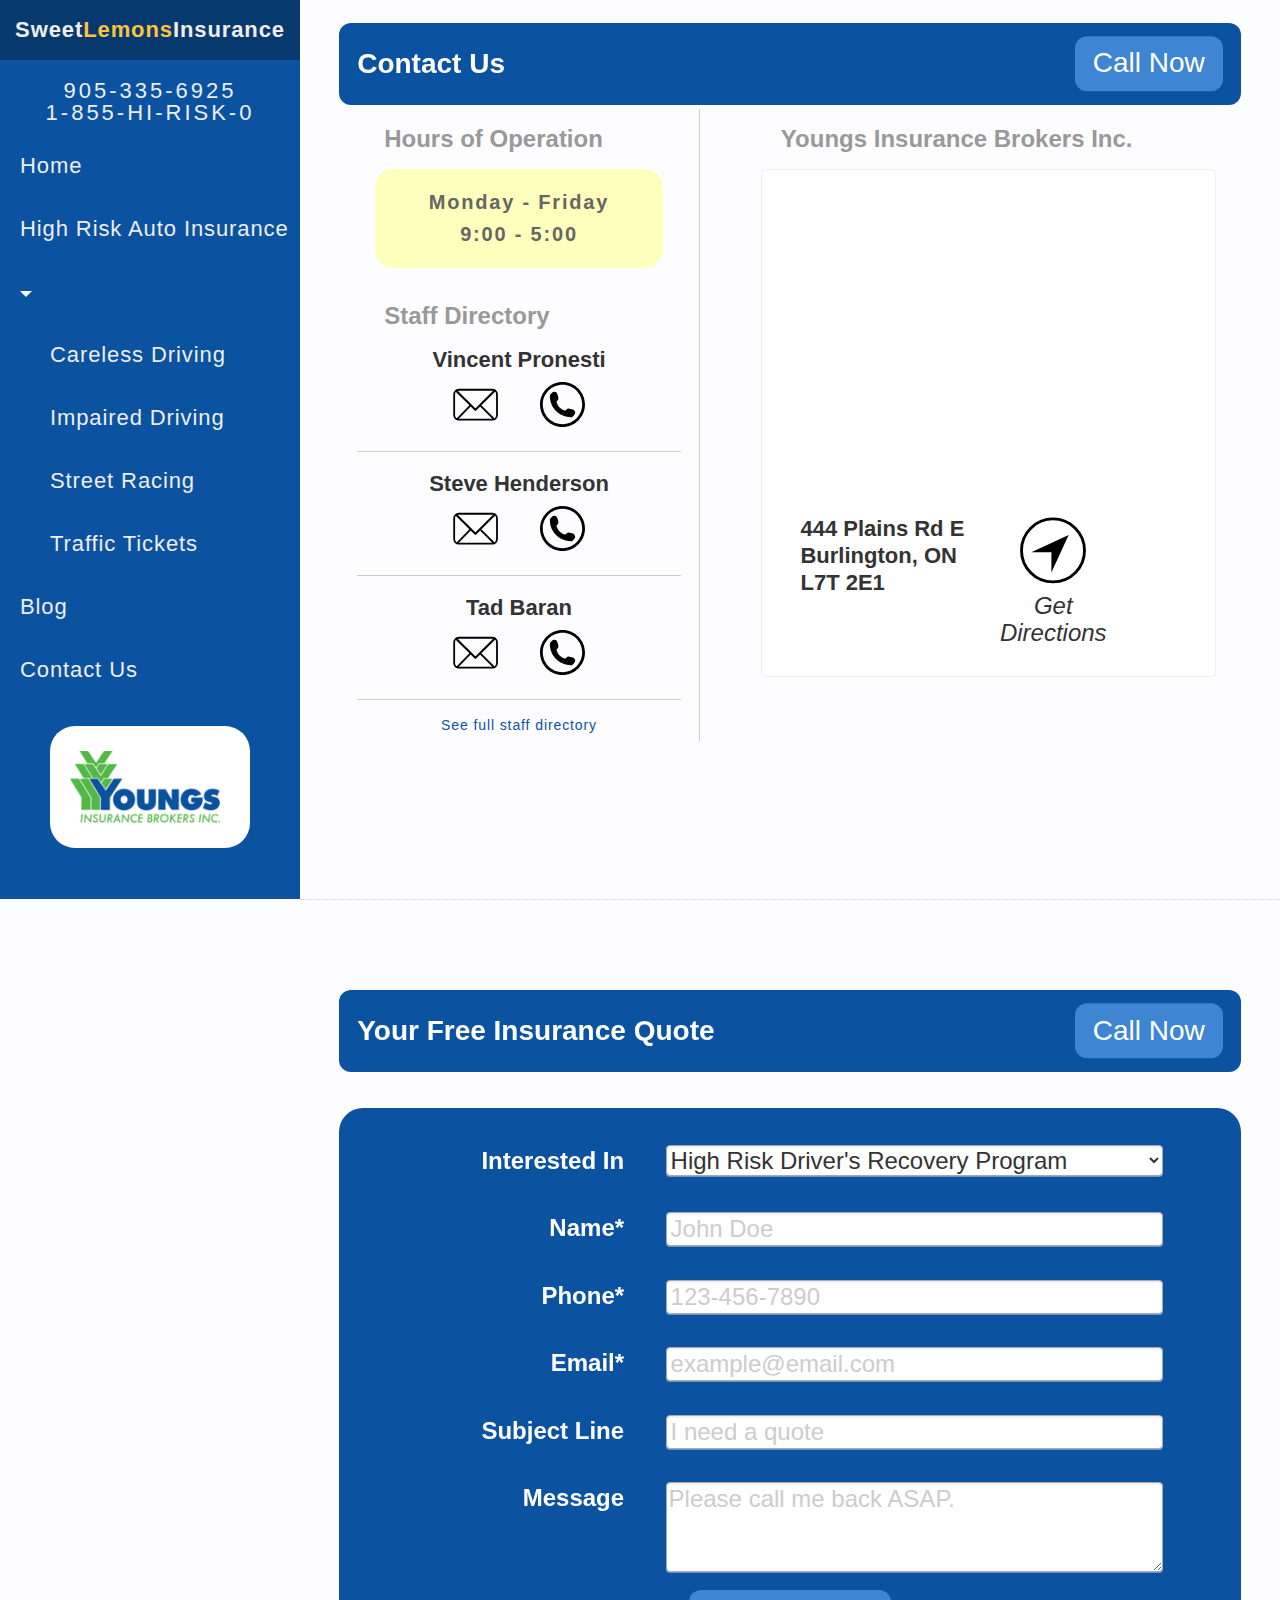
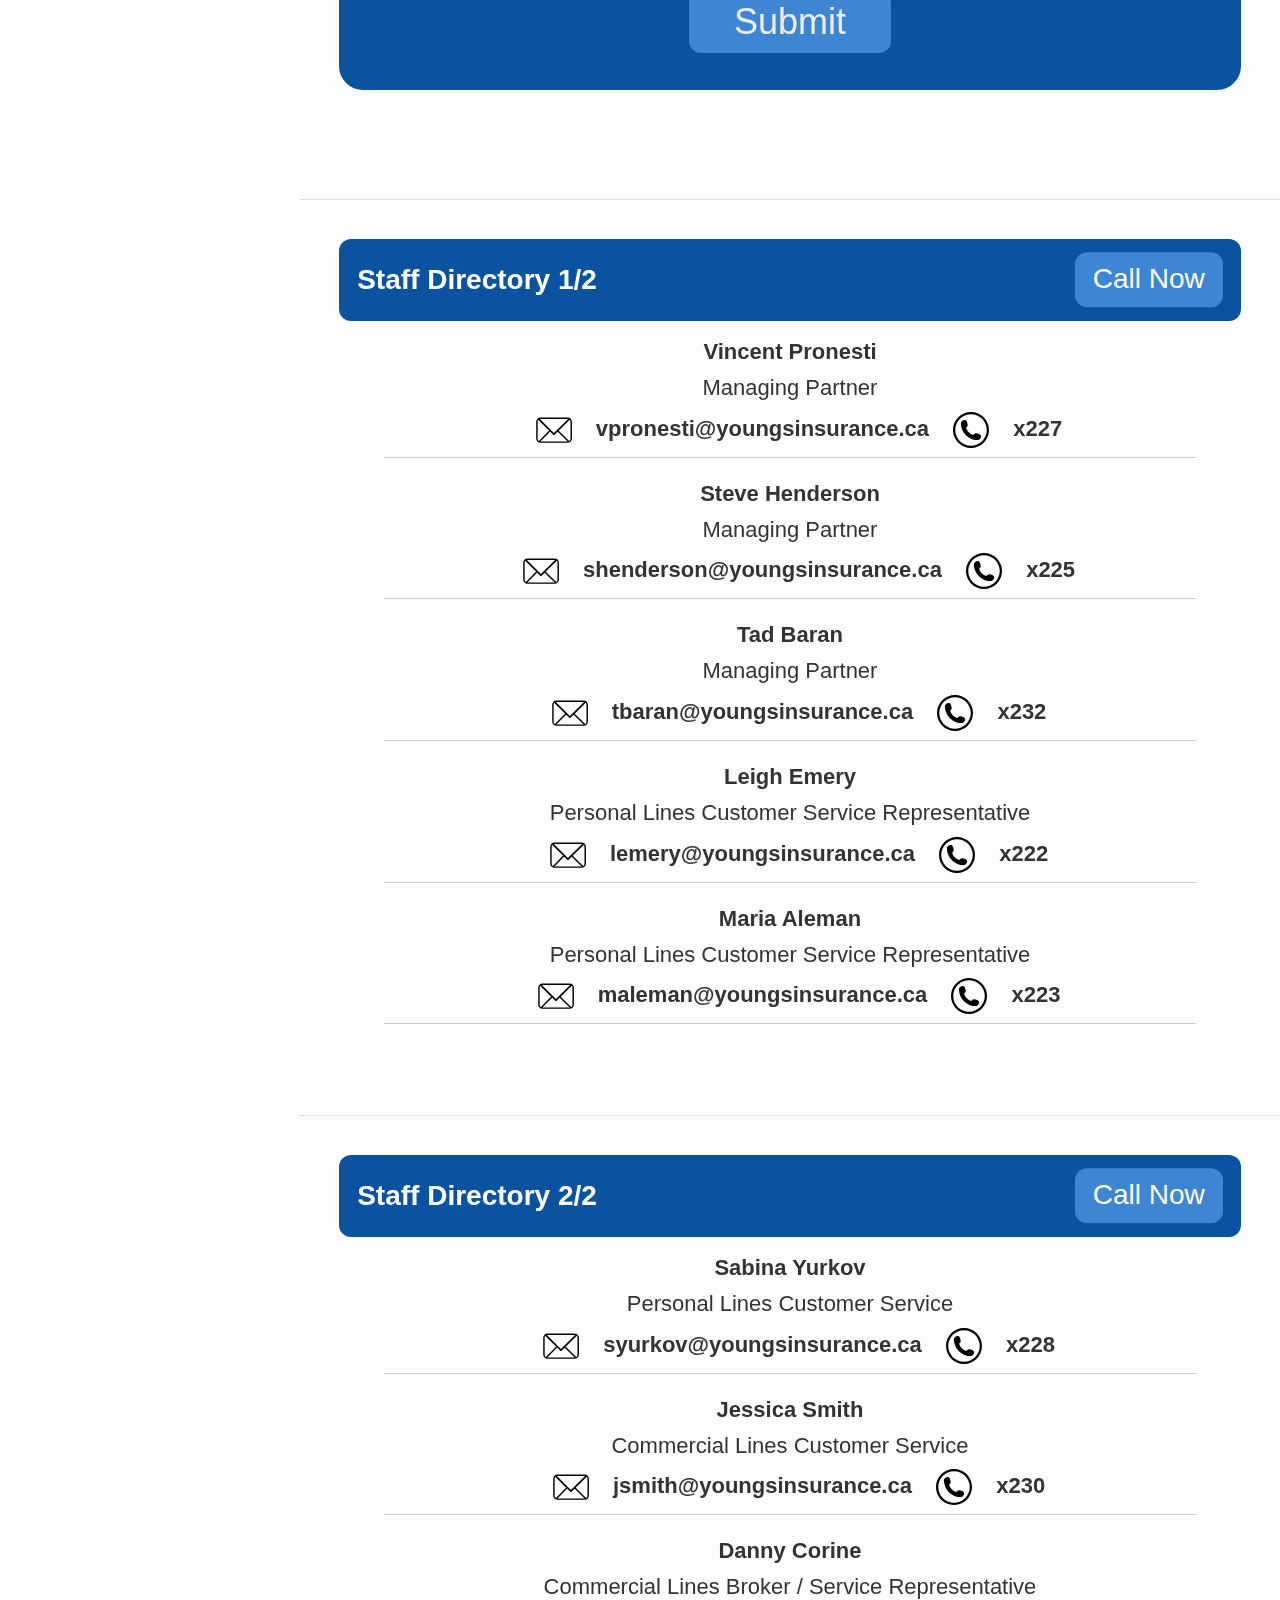
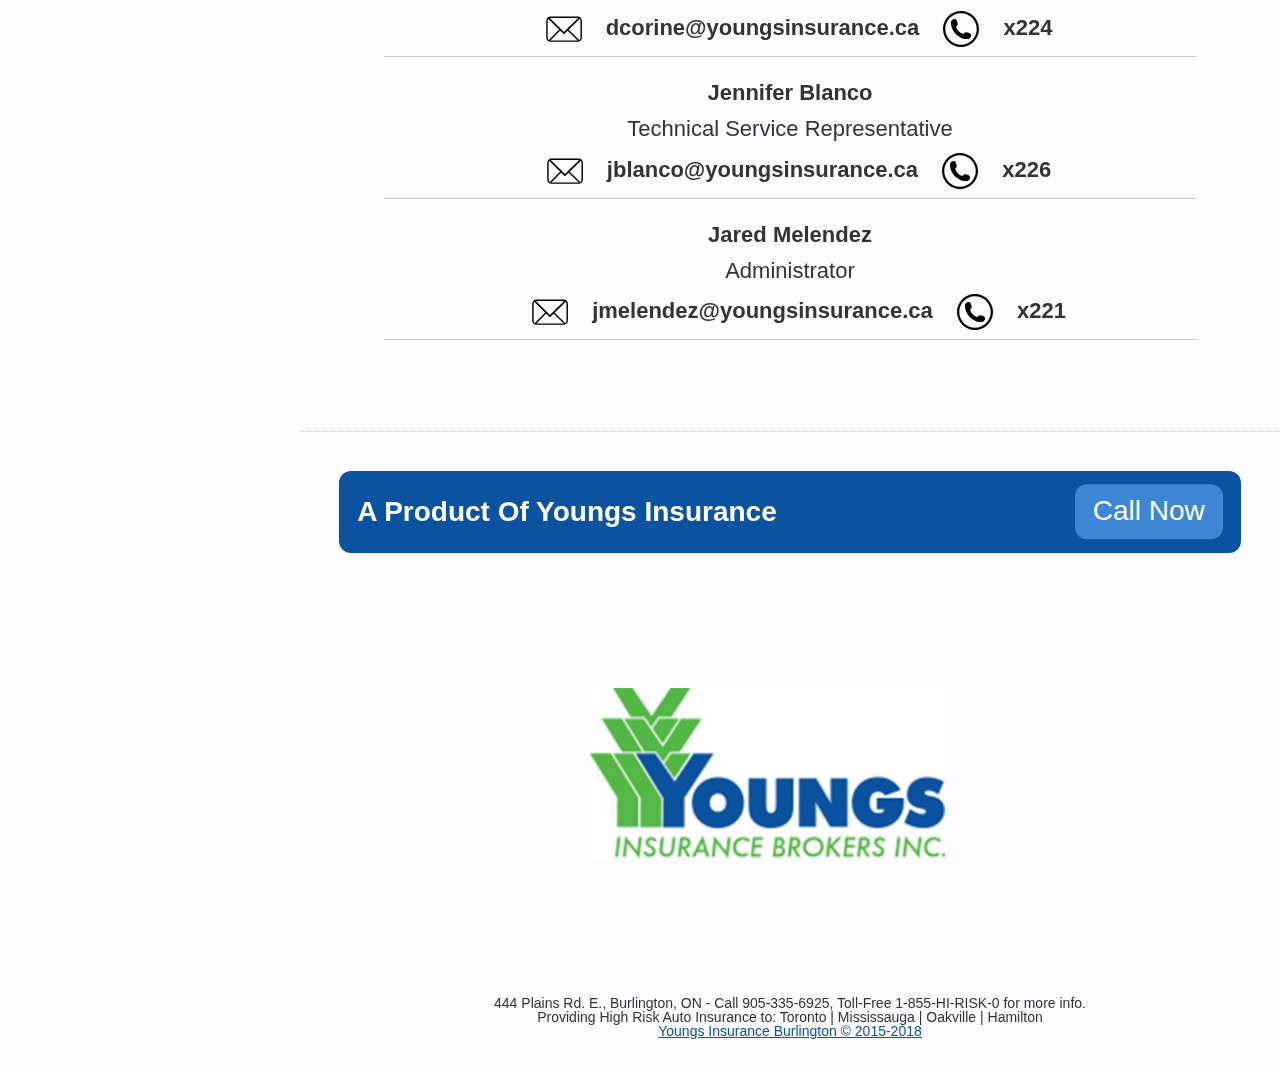
==== commit c623496d: "contact pretty much done, anims on index lookin nice" ====
--- a/html/contact.html
+++ b/html/contact.html
@@ -8,7 +8,9 @@
 	<title>Sweet Lemons Insurance</title>
 	<link rel="stylesheet" href="style/style.css">
 	<link rel="stylesheet" href="swiper/css/swiper.min.css">
-	<script src="https://ajax.googleapis.com/ajax/libs/jquery/3.3.1/jquery.min.js"></script>
+	<script src="https://ajax.googleapis.com/ajax/libs/jquery/3.3.1/jquery.min.js" type="text/javascript"></script>
+	<script src="http://ajax.aspnetcdn.com/ajax/jquery.validate/1.12.0/jquery.validate.min.js" type="text/javascript"></script>
+
 </head>
 <body>
 	
@@ -148,46 +150,52 @@
 						<div id="page2" class="swiper-slide">
 							<div class="contentContainer">
 								<h1 class="pageTitle">Your Free Insurance Quote <a href="tel:1-855-447-4750"><div class="phoneBox inLine">Call Now</div></a></h1>
-								<div class="formBox" name="" action="" method="">
-									<label>Interested In</label>
-									<select class="floatRight" name="interestedIn" form="contactForm">
-										<option>High Risk Driver's Recovery Program</option>
-										<option>General Information</option>
-										<option>Call Back</option>
-									</select>
-								</div>
-								<form id="contactForm">
-									<div class="formBox">
-										<label>Name*</label>
-										<input type="text" placeholder="John Doe" name="" required></input>
-									</div>
-									<div class="formBox">
-										<label>Phone*</label>
-										<input type="tel" placeholder="123-456-7890" name="" required></input>
-									</div>
-									<div class="formBox">
-										<label>Email*</label>
-										<input type="email" placeholder="example@email.com" name="" required></input>
-									</div>
-									<div class="formBox">
-										<label>Subject Line</label>
-										<input type="text" placeholder="I need a quote" name=""></input>
-									</div>
-									<div class="formBox">
-										<label>Additional Info</label>
-										<textarea form="contactForm" rows="3" placeholder="Please call me back ASAP." name=""></textarea>
-									</div>
-									<div class="formBox">
-										<button type="submit">Submit</button>
-									</div>
-								</form>
+								<div class="formContainer">
+									<form id="contactForm" method="post">
+										<fieldset>
+											<input type='hidden' name='submitted' id='submitted' value='1'/>
+											<div class="formBox" name="" action="" method="">
+												<label>Interested In</label>
+												<select class="floatRight" name="interestedIn" id="interestedIn">
+													<option>High Risk Driver's Recovery Program</option>
+													<option>General Information</option>
+													<option>Call Back</option>
+												</select>
+											</div>
+											<div class="formBox">
+												<label>Name*</label>
+												<input type="text" placeholder="John Doe" name="name" id="name" maxlength="50" required></input>
+											</div>
+											<div class="formBox">
+												<label>Phone*</label>
+												<input type="tel" placeholder="123-456-7890" name="phone" id="phone" maxlength="15" required></input>
+											</div>
+											<div class="formBox">
+												<label>Email*</label>
+												<input type="email" placeholder="example@email.com" name="email" id="email" maxlength="50" required></input>
+											</div>
+											<div class="formBox">
+												<label>Subject Line</label>
+												<input type="text" placeholder="I need a quote" name="subject" id="subject"></input>
+											</div>
+											<div class="formBox">
+												<label>Message</label>
+												<textarea form="contactForm" rows="3" placeholder="Please call me back ASAP." name="message" id="message"></textarea>
+											</div>
+											<br />
+											<div class="formBox">
+												<button type="submit" name="Submit" id="Submit">Submit</button>
+											</div>
+										</fieldset>
+									</form>
+								</div>
 							</div>
 						</div>
 						<br />
 						<!-- Page 3 --------------------------------------->
 						<a name="staffDir"><div id="page3" class="swiper-slide"></a>
 							<div class="contentContainer">
-								<h1 class="pageTitle">Staff Directory<a href="tel:1-855-447-4750"><div class="phoneBox inLine">Call Now</div></a></h1>						
+								<h1 class="pageTitle">Staff Directory 1/2<a href="tel:1-855-447-4750"><div class="phoneBox inLine">Call Now</div></a></h1>						
 								<div class="staffMember fullListing">
 									Vincent Pronesti<div class="jobTitle">Managing Partner</div>
 									<a href="mailto:vpronesti@youngsinsurance.ca?Subject=Website%20Inquiry" target="_top">
@@ -363,8 +371,185 @@
 						<br />
 						<!-- Page 4 --------------------------------------->
 						<div id="page4" class="swiper-slide">
+							<div class="contentContainer">
+								<h1 id="dir2" class="pageTitle">Staff Directory 2/2<a href="tel:1-855-447-4750"><div class="phoneBox inLine">Call Now</div></a></h1>						
+								<div class="staffMember fullListing">
+									Sabina Yurkov<div class="jobTitle">Personal Lines Customer Service</div>
+									<a href="mailto:syurkov@youngsinsurance.ca?Subject=Website%20Inquiry" target="_top">
+										<div class="emailIcon fullListing">
+											<svg style="vertical-align: top;" version="1.1" id="Layer_2" xmlns="http://www.w3.org/2000/svg" xmlns:xlink="http://www.w3.org/1999/xlink" x="0px" y="0px"
+												 width="4vmin" height="4vmin" viewBox="0 0 500 500" enable-background="new 0 0 500 500" xml:space="preserve">
+												<g><path fill="none" stroke="#000000" stroke-width="20" stroke-miterlimit="10" d="M13,368c0,27.614,22.386,50,50,50h376
+												c27.614,0,50-22.386,50-50V136c0-27.614-22.386-50-50-50H63c-27.614,0-50,22.386-50,50V368z"/></g>
+												<path fill="none" stroke="#000000" stroke-width="20" stroke-miterlimit="10" d="M249,310.999c-0.514,0-1.027-0.196-1.417-0.589
+												L36.915,100.744c-0.779-0.783-0.776-2.049,0.006-2.829c0.783-0.779,2.049-0.776,2.829,0.006l209.265,208.257L462.93,93.907
+												c0.788-0.774,2.054-0.764,2.828,0.023c0.774,0.787,0.765,2.054-0.023,2.828L250.402,310.425
+												C250.013,310.808,249.506,310.999,249,310.999z"/>
+												<line fill="none" stroke="#000000" stroke-width="20" stroke-miterlimit="10" x1="43.999" y1="414.332" x2="197.619" y2="257.384"/>
+												<line fill="none" stroke="#000000" stroke-width="20" stroke-miterlimit="10" x1="301.473" y1="260.332" x2="453.979" y2="411.02"/>
+											</svg>
+										</div>
+									</a>
+									syurkov@youngsinsurance.ca
+									<a href="tel:905-335-6925p228">
+										<div class="extIcon fullListing">
+											<svg style="vertical-align: top;" version="1.1" id="Capa_1" xmlns="http://www.w3.org/2000/svg" xmlns:xlink="http://www.w3.org/1999/xlink" x="0px" y="0px"
+												width="4vmin" height="4vmin" viewBox="0 0 512 512" enable-background="new 0 0 512 512" xml:space="preserve"><g>
+												<path fill="#020202" d="M256,32c123.5,0,224,100.5,224,224S379.5,480,256,480S32,379.5,32,256S132.5,32,256,32 M256,0
+												C114.625,0,0,114.625,0,256s114.625,256,256,256s256-114.625,256-256S397.375,0,256,0L256,0z M398.719,341.594l-1.438-4.375
+												c-3.375-10.062-14.5-20.562-24.75-23.375L334.688,303.5c-10.25-2.781-24.875,0.969-32.404,8.5l-13.688,13.688
+												c-49.75-13.469-88.782-52.5-102.22-102.25l13.688-13.688c7.5-7.5,11.25-22.125,8.469-32.406L198.219,139.5
+												c-2.781-10.25-13.344-21.375-23.406-24.75l-4.313-1.438c-10.094-3.375-24.5,0.031-32,7.563l-20.5,20.5
+												c-3.656,3.625-6,14.031-6,14.063c-0.688,65.063,24.813,127.719,70.813,173.75c45.875,45.875,108.313,71.346,173.156,70.781
+												c0.344,0,11.063-2.281,14.719-5.938l20.5-20.5C398.688,366.063,402.063,351.656,398.719,341.594z"/></g>
+											</svg>
+										</div>
+									</a>
+									x228
+								</div>
+								<div class="staffMember fullListing">
+									Jessica Smith<div class="jobTitle">Commercial Lines Customer Service</div>
+									<a href="mailto:jsmith@youngsinsurance.ca?Subject=Website%20Inquiry" target="_top">
+										<div class="emailIcon fullListing">
+											<svg style="vertical-align: top;" version="1.1" id="Layer_2" xmlns="http://www.w3.org/2000/svg" xmlns:xlink="http://www.w3.org/1999/xlink" x="0px" y="0px"
+												 width="4vmin" height="4vmin" viewBox="0 0 500 500" enable-background="new 0 0 500 500" xml:space="preserve">
+												<g><path fill="none" stroke="#000000" stroke-width="20" stroke-miterlimit="10" d="M13,368c0,27.614,22.386,50,50,50h376
+												c27.614,0,50-22.386,50-50V136c0-27.614-22.386-50-50-50H63c-27.614,0-50,22.386-50,50V368z"/></g>
+												<path fill="none" stroke="#000000" stroke-width="20" stroke-miterlimit="10" d="M249,310.999c-0.514,0-1.027-0.196-1.417-0.589
+												L36.915,100.744c-0.779-0.783-0.776-2.049,0.006-2.829c0.783-0.779,2.049-0.776,2.829,0.006l209.265,208.257L462.93,93.907
+												c0.788-0.774,2.054-0.764,2.828,0.023c0.774,0.787,0.765,2.054-0.023,2.828L250.402,310.425
+												C250.013,310.808,249.506,310.999,249,310.999z"/>
+												<line fill="none" stroke="#000000" stroke-width="20" stroke-miterlimit="10" x1="43.999" y1="414.332" x2="197.619" y2="257.384"/>
+												<line fill="none" stroke="#000000" stroke-width="20" stroke-miterlimit="10" x1="301.473" y1="260.332" x2="453.979" y2="411.02"/>
+											</svg>
+										</div>
+									</a>
+									jsmith@youngsinsurance.ca
+									<a href="tel:905-335-6925p230">
+										<div class="extIcon fullListing">
+											<svg style="vertical-align: top;" version="1.1" id="Capa_1" xmlns="http://www.w3.org/2000/svg" xmlns:xlink="http://www.w3.org/1999/xlink" x="0px" y="0px"
+												width="4vmin" height="4vmin" viewBox="0 0 512 512" enable-background="new 0 0 512 512" xml:space="preserve"><g>
+												<path fill="#020202" d="M256,32c123.5,0,224,100.5,224,224S379.5,480,256,480S32,379.5,32,256S132.5,32,256,32 M256,0
+												C114.625,0,0,114.625,0,256s114.625,256,256,256s256-114.625,256-256S397.375,0,256,0L256,0z M398.719,341.594l-1.438-4.375
+												c-3.375-10.062-14.5-20.562-24.75-23.375L334.688,303.5c-10.25-2.781-24.875,0.969-32.404,8.5l-13.688,13.688
+												c-49.75-13.469-88.782-52.5-102.22-102.25l13.688-13.688c7.5-7.5,11.25-22.125,8.469-32.406L198.219,139.5
+												c-2.781-10.25-13.344-21.375-23.406-24.75l-4.313-1.438c-10.094-3.375-24.5,0.031-32,7.563l-20.5,20.5
+												c-3.656,3.625-6,14.031-6,14.063c-0.688,65.063,24.813,127.719,70.813,173.75c45.875,45.875,108.313,71.346,173.156,70.781
+												c0.344,0,11.063-2.281,14.719-5.938l20.5-20.5C398.688,366.063,402.063,351.656,398.719,341.594z"/></g>
+											</svg>
+										</div>
+									</a>
+									x230
+								</div>
+								<div class="staffMember fullListing">
+									Danny Corine<div class="jobTitle">Commercial Lines Broker / Service Representative</div>
+									<a href="mailto:dcorine@youngsinsurance.ca?Subject=Website%20Inquiry" target="_top">
+										<div class="emailIcon fullListing">
+											<svg style="vertical-align: top;" version="1.1" id="Layer_2" xmlns="http://www.w3.org/2000/svg" xmlns:xlink="http://www.w3.org/1999/xlink" x="0px" y="0px"
+												 width="4vmin" height="4vmin" viewBox="0 0 500 500" enable-background="new 0 0 500 500" xml:space="preserve">
+												<g><path fill="none" stroke="#000000" stroke-width="20" stroke-miterlimit="10" d="M13,368c0,27.614,22.386,50,50,50h376
+												c27.614,0,50-22.386,50-50V136c0-27.614-22.386-50-50-50H63c-27.614,0-50,22.386-50,50V368z"/></g>
+												<path fill="none" stroke="#000000" stroke-width="20" stroke-miterlimit="10" d="M249,310.999c-0.514,0-1.027-0.196-1.417-0.589
+												L36.915,100.744c-0.779-0.783-0.776-2.049,0.006-2.829c0.783-0.779,2.049-0.776,2.829,0.006l209.265,208.257L462.93,93.907
+												c0.788-0.774,2.054-0.764,2.828,0.023c0.774,0.787,0.765,2.054-0.023,2.828L250.402,310.425
+												C250.013,310.808,249.506,310.999,249,310.999z"/>
+												<line fill="none" stroke="#000000" stroke-width="20" stroke-miterlimit="10" x1="43.999" y1="414.332" x2="197.619" y2="257.384"/>
+												<line fill="none" stroke="#000000" stroke-width="20" stroke-miterlimit="10" x1="301.473" y1="260.332" x2="453.979" y2="411.02"/>
+											</svg>
+										</div>
+									</a>
+									dcorine@youngsinsurance.ca
+									<a href="tel:905-335-6925p224">
+										<div class="extIcon fullListing">
+											<svg style="vertical-align: top;" version="1.1" id="Capa_1" xmlns="http://www.w3.org/2000/svg" xmlns:xlink="http://www.w3.org/1999/xlink" x="0px" y="0px"
+												width="4vmin" height="4vmin" viewBox="0 0 512 512" enable-background="new 0 0 512 512" xml:space="preserve"><g>
+												<path fill="#020202" d="M256,32c123.5,0,224,100.5,224,224S379.5,480,256,480S32,379.5,32,256S132.5,32,256,32 M256,0
+												C114.625,0,0,114.625,0,256s114.625,256,256,256s256-114.625,256-256S397.375,0,256,0L256,0z M398.719,341.594l-1.438-4.375
+												c-3.375-10.062-14.5-20.562-24.75-23.375L334.688,303.5c-10.25-2.781-24.875,0.969-32.404,8.5l-13.688,13.688
+												c-49.75-13.469-88.782-52.5-102.22-102.25l13.688-13.688c7.5-7.5,11.25-22.125,8.469-32.406L198.219,139.5
+												c-2.781-10.25-13.344-21.375-23.406-24.75l-4.313-1.438c-10.094-3.375-24.5,0.031-32,7.563l-20.5,20.5
+												c-3.656,3.625-6,14.031-6,14.063c-0.688,65.063,24.813,127.719,70.813,173.75c45.875,45.875,108.313,71.346,173.156,70.781
+												c0.344,0,11.063-2.281,14.719-5.938l20.5-20.5C398.688,366.063,402.063,351.656,398.719,341.594z"/></g>
+											</svg>
+										</div>
+									</a>
+									x224
+								</div>
+								<div class="staffMember fullListing">
+									Jennifer Blanco<div class="jobTitle">Technical Service Representative</div>
+									<a href="mailto:jblanco@youngsinsurance.ca?Subject=Website%20Inquiry" target="_top">
+										<div class="emailIcon fullListing">
+											<svg style="vertical-align: top;" version="1.1" id="Layer_2" xmlns="http://www.w3.org/2000/svg" xmlns:xlink="http://www.w3.org/1999/xlink" x="0px" y="0px"
+												 width="4vmin" height="4vmin" viewBox="0 0 500 500" enable-background="new 0 0 500 500" xml:space="preserve">
+												<g><path fill="none" stroke="#000000" stroke-width="20" stroke-miterlimit="10" d="M13,368c0,27.614,22.386,50,50,50h376
+												c27.614,0,50-22.386,50-50V136c0-27.614-22.386-50-50-50H63c-27.614,0-50,22.386-50,50V368z"/></g>
+												<path fill="none" stroke="#000000" stroke-width="20" stroke-miterlimit="10" d="M249,310.999c-0.514,0-1.027-0.196-1.417-0.589
+												L36.915,100.744c-0.779-0.783-0.776-2.049,0.006-2.829c0.783-0.779,2.049-0.776,2.829,0.006l209.265,208.257L462.93,93.907
+												c0.788-0.774,2.054-0.764,2.828,0.023c0.774,0.787,0.765,2.054-0.023,2.828L250.402,310.425
+												C250.013,310.808,249.506,310.999,249,310.999z"/>
+												<line fill="none" stroke="#000000" stroke-width="20" stroke-miterlimit="10" x1="43.999" y1="414.332" x2="197.619" y2="257.384"/>
+												<line fill="none" stroke="#000000" stroke-width="20" stroke-miterlimit="10" x1="301.473" y1="260.332" x2="453.979" y2="411.02"/>
+											</svg>
+										</div>
+									</a>
+									jblanco@youngsinsurance.ca
+									<a href="tel:905-335-6925p226">
+										<div class="extIcon fullListing">
+											<svg style="vertical-align: top;" version="1.1" id="Capa_1" xmlns="http://www.w3.org/2000/svg" xmlns:xlink="http://www.w3.org/1999/xlink" x="0px" y="0px"
+												width="4vmin" height="4vmin" viewBox="0 0 512 512" enable-background="new 0 0 512 512" xml:space="preserve"><g>
+												<path fill="#020202" d="M256,32c123.5,0,224,100.5,224,224S379.5,480,256,480S32,379.5,32,256S132.5,32,256,32 M256,0
+												C114.625,0,0,114.625,0,256s114.625,256,256,256s256-114.625,256-256S397.375,0,256,0L256,0z M398.719,341.594l-1.438-4.375
+												c-3.375-10.062-14.5-20.562-24.75-23.375L334.688,303.5c-10.25-2.781-24.875,0.969-32.404,8.5l-13.688,13.688
+												c-49.75-13.469-88.782-52.5-102.22-102.25l13.688-13.688c7.5-7.5,11.25-22.125,8.469-32.406L198.219,139.5
+												c-2.781-10.25-13.344-21.375-23.406-24.75l-4.313-1.438c-10.094-3.375-24.5,0.031-32,7.563l-20.5,20.5
+												c-3.656,3.625-6,14.031-6,14.063c-0.688,65.063,24.813,127.719,70.813,173.75c45.875,45.875,108.313,71.346,173.156,70.781
+												c0.344,0,11.063-2.281,14.719-5.938l20.5-20.5C398.688,366.063,402.063,351.656,398.719,341.594z"/></g>
+											</svg>
+										</div>
+									</a>
+									x226
+								</div>
+								<div class="staffMember fullListing">
+									Jared Melendez<div class="jobTitle">Administrator</div>
+									<a href="mailto:jmelendez@youngsinsurance.ca?Subject=Website%20Inquiry" target="_top">
+										<div class="emailIcon fullListing">
+											<svg style="vertical-align: top;" version="1.1" id="Layer_2" xmlns="http://www.w3.org/2000/svg" xmlns:xlink="http://www.w3.org/1999/xlink" x="0px" y="0px"
+												 width="4vmin" height="4vmin" viewBox="0 0 500 500" enable-background="new 0 0 500 500" xml:space="preserve">
+												<g><path fill="none" stroke="#000000" stroke-width="20" stroke-miterlimit="10" d="M13,368c0,27.614,22.386,50,50,50h376
+												c27.614,0,50-22.386,50-50V136c0-27.614-22.386-50-50-50H63c-27.614,0-50,22.386-50,50V368z"/></g>
+												<path fill="none" stroke="#000000" stroke-width="20" stroke-miterlimit="10" d="M249,310.999c-0.514,0-1.027-0.196-1.417-0.589
+												L36.915,100.744c-0.779-0.783-0.776-2.049,0.006-2.829c0.783-0.779,2.049-0.776,2.829,0.006l209.265,208.257L462.93,93.907
+												c0.788-0.774,2.054-0.764,2.828,0.023c0.774,0.787,0.765,2.054-0.023,2.828L250.402,310.425
+												C250.013,310.808,249.506,310.999,249,310.999z"/>
+												<line fill="none" stroke="#000000" stroke-width="20" stroke-miterlimit="10" x1="43.999" y1="414.332" x2="197.619" y2="257.384"/>
+												<line fill="none" stroke="#000000" stroke-width="20" stroke-miterlimit="10" x1="301.473" y1="260.332" x2="453.979" y2="411.02"/>
+											</svg>
+										</div>
+									</a>
+									jmelendez@youngsinsurance.ca
+									<a href="tel:905-335-6925p221">
+										<div class="extIcon fullListing">
+											<svg style="vertical-align: top;" version="1.1" id="Capa_1" xmlns="http://www.w3.org/2000/svg" xmlns:xlink="http://www.w3.org/1999/xlink" x="0px" y="0px"
+												width="4vmin" height="4vmin" viewBox="0 0 512 512" enable-background="new 0 0 512 512" xml:space="preserve"><g>
+												<path fill="#020202" d="M256,32c123.5,0,224,100.5,224,224S379.5,480,256,480S32,379.5,32,256S132.5,32,256,32 M256,0
+												C114.625,0,0,114.625,0,256s114.625,256,256,256s256-114.625,256-256S397.375,0,256,0L256,0z M398.719,341.594l-1.438-4.375
+												c-3.375-10.062-14.5-20.562-24.75-23.375L334.688,303.5c-10.25-2.781-24.875,0.969-32.404,8.5l-13.688,13.688
+												c-49.75-13.469-88.782-52.5-102.22-102.25l13.688-13.688c7.5-7.5,11.25-22.125,8.469-32.406L198.219,139.5
+												c-2.781-10.25-13.344-21.375-23.406-24.75l-4.313-1.438c-10.094-3.375-24.5,0.031-32,7.563l-20.5,20.5
+												c-3.656,3.625-6,14.031-6,14.063c-0.688,65.063,24.813,127.719,70.813,173.75c45.875,45.875,108.313,71.346,173.156,70.781
+												c0.344,0,11.063-2.281,14.719-5.938l20.5-20.5C398.688,366.063,402.063,351.656,398.719,341.594z"/></g>
+											</svg>
+										</div>
+									</a>
+									x221
+								</div>
+							</div>
+						</div>
+						<br />
+						<!-- Page 5 --------------------------------------->
+						<div id="page5" class="swiper-slide">
 							<div class="contentContainer" id="lastPage">
-							<h1 class="pageTitle">A Product Of Youngs Insurance</h1>
+							<h1 class="pageTitle">A Product Of Youngs Insurance<a href="tel:1-855-447-4750"><div class="phoneBox inLine">Call Now</div></a></h1>
 								<a href="https://www.youngsinsurance.ca/site/home" target="_blank"><div id="boxContainer"><img src="images/youngsLogo.jpg" alt="youngs insurance logo"></div></a>
 								<div class="footerBox">
 									444 Plains Rd. E., Burlington, ON - Call 905-335-6925, Toll-Free 1-855-HI-RISK-0 for more info.<br />
--- a/html/style/style.css
+++ b/html/style/style.css
@@ -90,6 +90,9 @@
 	text-align: left;
 	text-indent: 5vmin;
 }
+.callBackText {
+	font-size: 16px;
+}
 .clearBoth {
 	clear: both;
 }
@@ -143,6 +146,10 @@
 	margin: 0 2vmin 0 2vmin;
 	display: inline-block;
 }
+.faster {
+	font-weight: bold;
+	font-style: italic;
+}
 .footerBox {
 	vertical-align: bottom;
 	font-size: 14px;
@@ -155,30 +162,51 @@
 }
 .formBox {
 	font-size: 4vmin;
-	margin: 4vh 0;
+	margin: 3vh 0;
 	line-height: 3.5vh;
 }
 .formBox button {
-	background: linear-gradient(to bottom, rgba(255,255,255,0.3), rgba(255,255,255,0));
-	background-color: #0b52a0;
-	color: white !important;
+	display: block;
 	line-height: 5vh;
+	font-size: 4vmin;
+	clear: both;
 	float: none !important;
-	margin: 2vh auto !important;
-	width: 50% !important;
+	margin: 1vh auto !important;
 	text-align: center !important;
+	background-color: #3E85D3;
+	border-radius: 12px;
+	padding: 1vh 5vmin;
+	border: none;
+}
+.formBox button:hover {
+	cursor: pointer;
+	opacity: 0.8;
+	filter: alpha(opacity=80);
 }
 .formBox label {
 	display: inline-block;
-	color: #AAA;
+	color: white;
 	font-weight: 600;
 	width: 30%;
 	text-align: right;
 }
+.formBox label.error{
+	position: absolute;
+	left: 0;
+	display: block;
+	color: white;
+	text-align: center!important;
+	width: 100vw;
+	font-size: 75%;
+	font-style: italic;
+	transform: translate(0,-190%);
+	-ms-transform: translate(0, -190%);
+    -webkit-transform: translate(0, -190%);
+}
 .formBox input {
 	padding: 2px 4px;
 }
-.formBox button,.formBox select,.formBox input,.formBox textarea {
+.formBox select,.formBox input,.formBox textarea {
 	float: right;
 	font-size: inherit;
 	color: #333;
@@ -200,14 +228,37 @@
 	overflow: hidden;
 	
 }
+.formBox select {
+	background-color: white;
+}
 .formBox select option {
 	font-size: inherit;
 	color: inherit;
 }
+.formBox textarea {
+	margin-bottom: 2vh;
+}
+.formContainer {
+	margin-top: 4vh;
+	padding: 0.1vh 0;
+	line-height: 0;
+	background-color: #0b52a0;
+	border-radius: 24px;
+}
 .fullListing {
 	display: inline-block;
 	line-height: 4vmin !important;
 	vertical-align: middle;
+}
+.getStarted {
+	padding: 1vmin;
+	border-radius: 12px;
+	margin: 2vh auto 0 auto;
+	width: 60%;
+	background-color: #3E85D3;
+}
+.getStarted:hover{
+	cursor: pointer;
 }
 .halfOpacity {
 	opacity: 0.2;
@@ -238,6 +289,9 @@
 	width: 25vmin;
 	height: 25vmin;
 }
+.iconBox:hover {
+	cursor: pointer;
+}
 .iconBox img{
 	position: absolute;
 	width: 15vmin;
@@ -245,6 +299,13 @@
 	top: 50%;
 	left: 50%;
 	transform: translate(-50%, -50%);
+	-ms-transform: translate(-50%, -50%);
+    -webkit-transform: translate(-50%, -50%);
+}
+.iconContent {
+	font-size: 4vmin;
+	border-radius: 12px;
+	padding: 2vh 5vmin;
 }
 .iconLabel {
 	position: absolute;
@@ -332,6 +393,16 @@
 	font-weight: 100;
 	padding: 0 0 0.5vh 0;
 }
+.learnMore {
+	width: 100%;
+	margin: 2vh auto;
+	color: white;
+	background-color: #0b52a0;
+	border-radius: 25px;
+	font-size: 5vmin;
+	font-weight: 500;
+	padding: 3vh 4vw;
+}
 .leftContainer {
 	display: inline-block;
 	float: left;
@@ -359,28 +430,30 @@
 }
 .pageTitle {
 	display: block;
-	width: 90%;
 	clear: both;
-	color: #999;
+	color: white;
 	font-size: 4.5vmin;
-	line-height: 6vmin;
-	font-weight: bold;
-	margin: 10px auto;
+	font-weight: bold;
+	margin: 0.5vh auto;
 	text-align: left;
-	border-bottom: 1px solid #CCC;
-	padding-bottom: 1vh;
+	border-radius: 12px;
+	padding: 3vh 2vmin;
+	background-color: #0b52a0;
 }
 .phoneBox {
 	color: inherit;
 	display: inline-block;
-	font-size: 2.5vmin;
-	line-height: 5vmin;
-	background: linear-gradient(to bottom, rgba(255,255,255,0.3), rgba(255,255,255,0));
-	background-color: #0b52a0;
+	font-size: 4.5vmin;
+	font-weight: 400;
+	background-color: #3E85D3;
+	border-radius: 12px;
 	color: white !important;
 	float: right !important;
 	text-align: center !important;
-	padding: 0 5vmin;
+	padding: 1.5vh 2vmin;
+	transform: translate(0,-25%);
+	-ms-transform: translate(0, -25%);
+    -webkit-transform: translate(0, -25%);
 }
 .phoneBox:hover {
 	opacity: 0.8;
@@ -499,20 +572,44 @@
 	margin: 0 auto 0 auto;
 }
 #botTitle {
-	
 	font-size: 3vh;
 	border: 2px solid white;
 	width: 20vw;
 	padding: 1vh 1vh 1.5vh 1vh;
 	margin: 2vh auto 2vh auto;
 }
+#callBackForm {
+	padding-top: 1vh;
+	border-radius: 12px;
+	width: 100%;
+	margin: 2vh auto 0 auto;
+}
+#callBackForm .formBox label {
+	color: white;
+	width: auto;
+}
+#callBackForm .formBox input {
+	float: none;
+	color: black;
+	padding-left: 10px;
+	margin-left: 2vmin!important;
+	width: auto;
+}
+#callBackForm .formBox button {
+	border: none;
+	cursor: pointer;
+}
+#callBackForm .formBox button:hover {
+	opacity: 0.8;
+	filter: alpha(opacity=80);
+}
 #caption {
 	height: 25vh;
 	font-style: italic;
 	text-align: center;
 }
 #carelessDrivingBox {
-	background-color: #0b52a0;
+	background-color: green;
 }
 
 #container {
@@ -537,7 +634,7 @@
 	border-top: 6px solid white;
 }
 #impairedDrivingBox {
-	background-color: #3E85D3;
+	background-color: orange;
 }
 #lastPage {
 	height: unset !important;
@@ -629,7 +726,7 @@
 }
 #streetRacingBox {
 	clear: both;
-	background-color: #3E85D3;
+	background-color: purple;
 }
 #title {
 	background-color: #0b52a0;
@@ -654,7 +751,7 @@
 	right: 0;
 }
 #trafficTicketsBox {
-	background-color: #0b52a0;
+	background-color: red;
 }
 #vid {
 	margin-top: 5vh;
@@ -770,8 +867,21 @@
 	.addressText {
 		font-size: 22px;
 	}
+	.callBackText {
+		font-size: 24px;
+	}
 	.formBox {
 		font-size: 24px;
+		margin: 36px;
+	}
+	.formBox label.error{
+		
+	}
+	.learnMore {
+		font-size: 28px;
+	}
+	.iconContent {
+		font-size: 22px;
 	}
 	.infoBoxFooter {
 		font-size: 14px;
@@ -798,6 +908,9 @@
 	.pageTitle {
 		font-size: 28px;
 	}
+	.phoneBox {
+		font-size: 28px;
+	}
 	.staffMember {
 		font-size: 22px;
 	}
